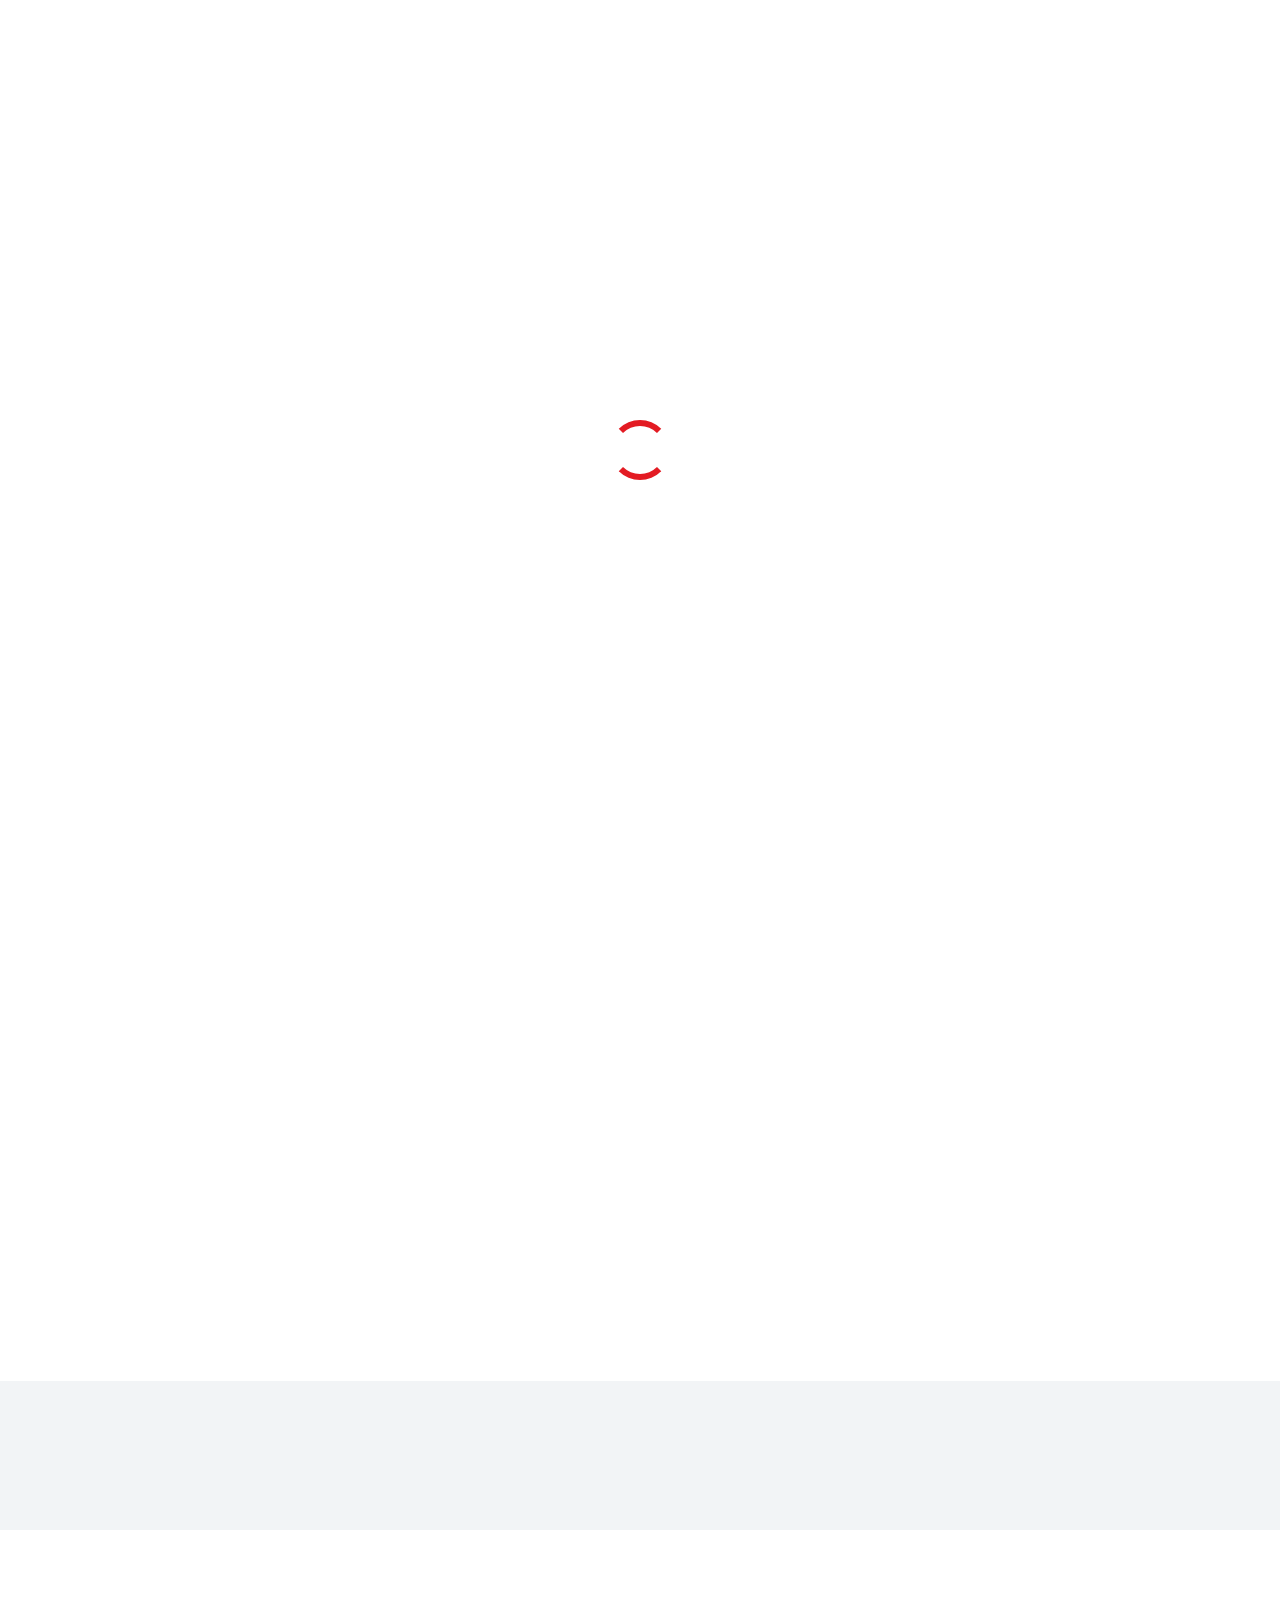
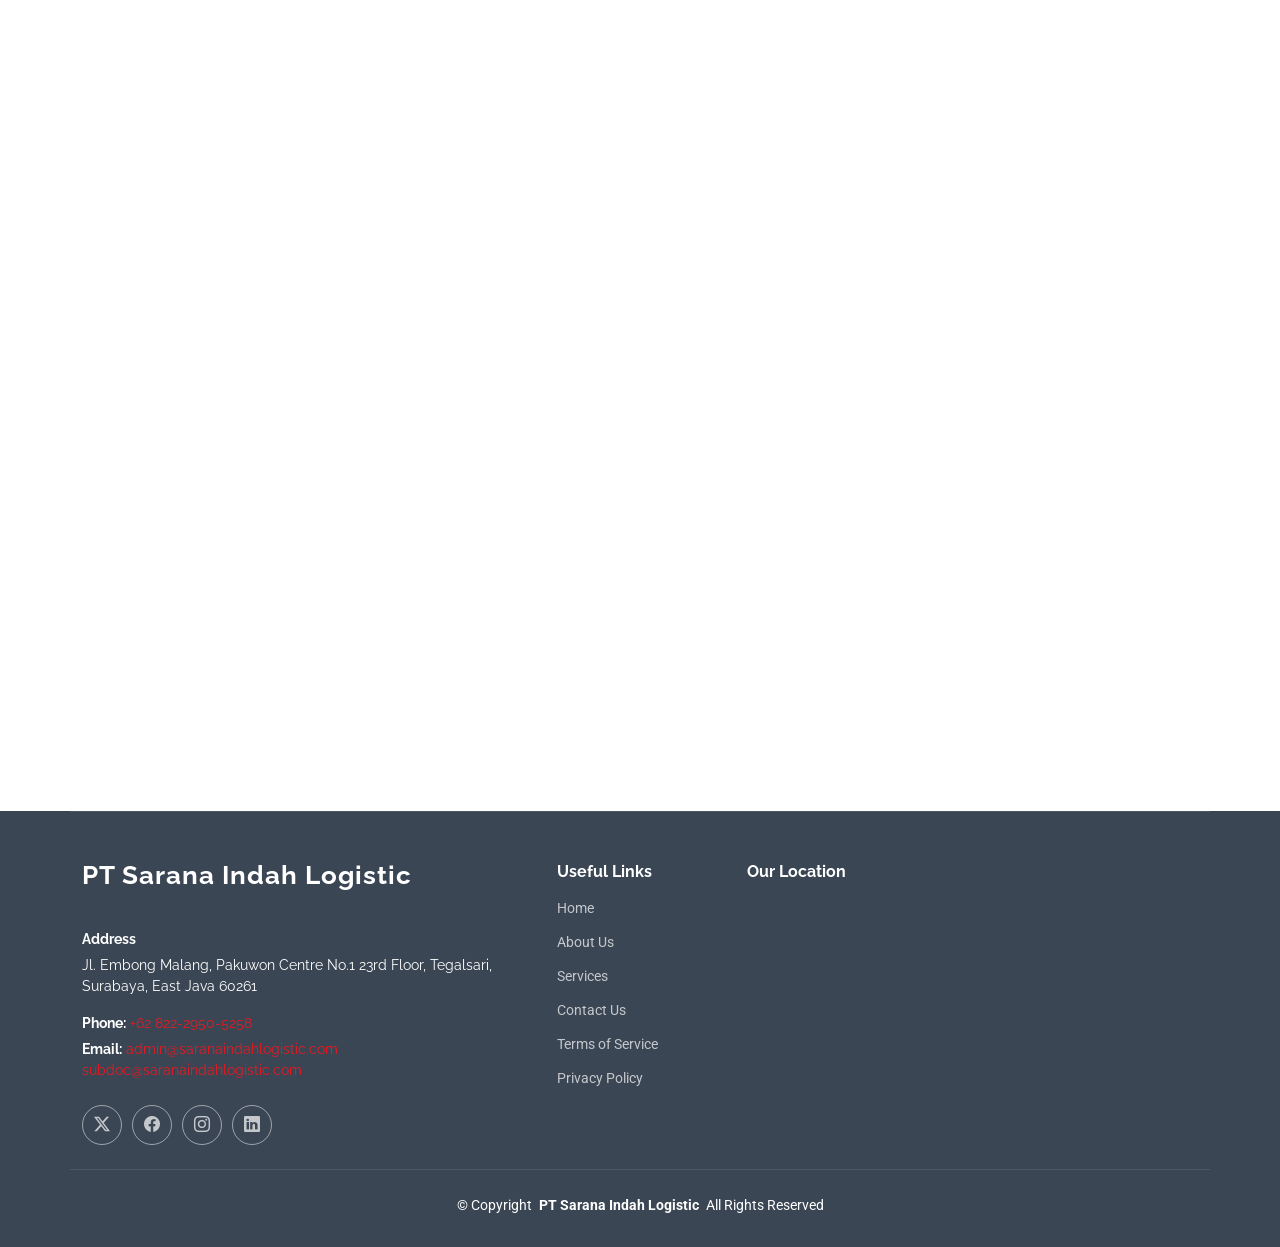
==== index.html @ 83e364e6 "update comodity" ====
<!DOCTYPE html>
<html lang="en">

<head>
  <meta charset="utf-8">
  <meta content="width=device-width, initial-scale=1.0" name="viewport">
  <title>Freight Forwarding Surabaya | Sarana Indah Logistic (SiLog)</title>
  <meta name="description" content="PT Sarana Indah Logistic offers freight forwarding and export import services in Surabaya: sea freight, air freight, trucking, and customs clearance.">
  <link rel="canonical" href="https://saranaindahlogistic.com/">
  <meta name="robots" content="index, follow">

  <!-- Open Graph -->
  <meta property="og:type" content="website">
  <meta property="og:site_name" content="PT Sarana Indah Logistic">
  <meta property="og:locale" content="en_ID">
  <meta property="og:title" content="Freight Forwarding &amp; Export Import Surabaya | Sarana Indah Logistic">
  <meta property="og:description" content="Freight forwarding and export import services in Surabaya: sea freight, air freight, trucking, and customs clearance.">
  <meta property="og:url" content="https://saranaindahlogistic.com/">
  <meta property="og:image" content="https://saranaindahlogistic.com/assets/img/hero-carousel/hero-carousel-1.webp">
  <meta name="twitter:card" content="summary_large_image">
  <meta name="twitter:title" content="Freight Forwarding Surabaya | Sarana Indah Logistic (SiLog)">
  <meta name="twitter:description" content="Freight forwarding and export import services in Surabaya: sea freight, air freight, trucking, and customs clearance.">

  <!-- Structured data -->
  <script type="application/ld+json">
  {
    "@context": "https://schema.org",
    "@graph": [
      {
        "@type": "LocalBusiness",
        "@id": "https://saranaindahlogistic.com/#organization",
        "name": "PT Sarana Indah Logistic",
        "alternateName": "SiLog",
        "url": "https://saranaindahlogistic.com/",
        "logo": "https://saranaindahlogistic.com/assets/img/logo.png",
        "image": "https://saranaindahlogistic.com/assets/img/hero-carousel/hero-carousel-1.webp",
        "description": "Freight forwarding and export import services in Surabaya: sea freight, air freight, trucking, and customs clearance.",
        "telephone": "+6282229505258",
        "email": "admin@saranaindahlogistic.com",
        "address": {
          "@type": "PostalAddress",
          "streetAddress": "Pakuwon Centre No.1, 23rd Floor, Jl. Embong Malang",
          "addressLocality": "Surabaya",
          "addressRegion": "East Java",
          "postalCode": "60261",
          "addressCountry": "ID"
        },
        "areaServed": ["Surabaya", "East Java", "Indonesia"]
      },
      {
        "@type": "WebSite",
        "@id": "https://saranaindahlogistic.com/#website",
        "url": "https://saranaindahlogistic.com/",
        "name": "PT Sarana Indah Logistic",
        "alternateName": ["SiLog", "Sarana Indah Logistic"],
        "inLanguage": "en",
        "publisher": { "@id": "https://saranaindahlogistic.com/#organization" }
      }
    ]
  }
  </script>

  <!-- Favicons -->
  <link href="assets/img/logo.png" rel="icon" type="image/png">
  <link href="assets/img/logo.png" rel="apple-touch-icon">

  <!-- Fonts -->
  <link href="https://fonts.googleapis.com" rel="preconnect">
  <link href="https://fonts.gstatic.com" rel="preconnect" crossorigin>
  <link href="https://fonts.googleapis.com/css2?family=Roboto:ital,wght@0,100;0,300;0,400;0,500;0,700;0,900;1,100;1,300;1,400;1,500;1,700;1,900&family=Poppins:ital,wght@0,100;0,200;0,300;0,400;0,500;0,600;0,700;0,800;0,900;1,100;1,200;1,300;1,400;1,500;1,600;1,700;1,800;1,900&family=Raleway:ital,wght@0,100;0,200;0,300;0,400;0,500;0,600;0,700;0,800;0,900;1,100;1,200;1,300;1,400;1,500;1,600;1,700;1,800;1,900&display=swap" rel="stylesheet">

  <!-- Vendor CSS Files -->
  <link href="assets/vendor/bootstrap/css/bootstrap.min.css" rel="stylesheet">
  <link href="assets/vendor/bootstrap-icons/bootstrap-icons.css" rel="stylesheet">
  <link href="assets/vendor/aos/aos.css" rel="stylesheet">
  <link href="assets/vendor/glightbox/css/glightbox.min.css" rel="stylesheet">
  <link href="assets/vendor/swiper/swiper-bundle.min.css" rel="stylesheet">

  <!-- Main CSS File -->
  <link href="assets/css/main.css" rel="stylesheet">
  <style id="silog-brand">
    /* Header brand lockup: SILOG + section-title style tagline */
    .header .logo .brand-lockup { display: flex; flex-direction: column; justify-content: center; line-height: 1; }
    .header .logo .brand-name {
      font-family: var(--heading-font); font-size: 30px; font-weight: 800; letter-spacing: .5px;
      color: var(--heading-color); text-transform: uppercase; line-height: 1;
    }
    .header .logo .brand-full {
      display: flex; align-items: center; margin-top: 5px;
      font-family: var(--heading-font); font-size: 10.5px; font-weight: 500; letter-spacing: 1.6px;
      text-transform: uppercase; color: #6b7280; white-space: nowrap; line-height: 1;
    }
    .header .logo .brand-full::after {
      content: ""; display: inline-block; width: 34px; height: 2px; margin-left: 9px; background: var(--accent-color, #d62828); border-radius: 2px;
    }
    @media (max-width: 575px) {
      .header .logo .brand-name { font-size: 24px; }
      .header .logo .brand-full { font-size: 7.5px; letter-spacing: 1px; margin-top: 4px; }
      .header .logo .brand-full::after { display: none; }
    }
  </style>
  <style id="silog-hero">
    /* Hero: first slide title is the page H1 (same look as the template's hero h2) */
    .hero h1 { margin-bottom: 30px; font-size: 48px; font-weight: 700; animation: fadeInDown 1s both; }
    @media (max-width: 768px) { .hero h1 { font-size: 30px; } }
    @media (min-width: 1024px) { .hero h1 { max-width: 60%; } }
  </style>

  <style id="silog-cargo">
    /* Cargo We Handle: always-visible captions + WhatsApp action (hover-only captions never showed on phones) */
    .portfolio .portfolio-filters { margin-bottom: 26px; }
    .portfolio .portfolio-filters li { border: 1px solid rgba(8, 24, 68, .18); margin: 0 4px 8px; padding: 9px 20px; border-radius: 50px; }
    .portfolio .portfolio-filters li:hover, .portfolio .portfolio-filters li.filter-active { border-color: var(--accent-color); }

    .portfolio .cargo-card { position: relative; border-radius: 14px; overflow: hidden; box-shadow: 0 10px 28px rgba(8, 24, 68, .16); background: #0a1e55; }
    .portfolio .cargo-card > img { width: 100%; aspect-ratio: 4 / 3; object-fit: cover; display: block; transition: transform .7s ease; }
    .portfolio .cargo-card:hover > img { transform: scale(1.07); }

    .portfolio .cargo-card .portfolio-info {
      opacity: 1; position: absolute; left: 0; right: 0; bottom: 0; padding: 70px 18px 16px; z-index: 3;
      background: linear-gradient(180deg, rgba(6, 20, 64, 0) 0%, rgba(6, 20, 64, .86) 52%, rgba(6, 20, 64, .96) 100%);
      transition: padding .35s ease;
    }
    .portfolio .cargo-card:hover .portfolio-info { padding-top: 90px; }
    .portfolio .cargo-card .portfolio-info h4 { color: #fff; padding-right: 0; margin: 0 0 4px; font-size: 19px; }
    .portfolio .cargo-card .portfolio-info p { color: rgba(255, 255, 255, .86); padding-right: 0; margin: 0 0 12px; font-size: 14px; }

    .portfolio .cargo-ask {
      display: inline-flex; align-items: center; gap: 7px; font-size: 13px; font-weight: 600;
      color: #fff; background: #d62828; padding: 7px 15px; border-radius: 50px; transition: .25s;
    }
    .portfolio .cargo-ask:hover { background: #fff; color: #d62828; }
  </style>

</head>

<body class="index-page">

  <header id="header" class="header d-flex align-items-center sticky-top">
    <div class="container-fluid container-xl position-relative d-flex align-items-center">

      <a href="index.html" class="logo d-flex align-items-center me-auto">
        <img src="assets/img/logo.png" alt="PT Sarana Indah Logistic (SiLog) logo">
        <span class="brand-lockup">
          <span class="brand-name">SiLog</span>
          <span class="brand-full">Sarana Indah Logistic</span>
        </span>
      </a>

      <nav id="navmenu" class="navmenu">
        <ul>
          <li><a href="#hero" class="active">Home</a></li>
          <li><a href="about.html">About</a></li>
          <li class="dropdown">
          <a href="#services">
            <span>Services</span>
            <i class="bi bi-chevron-down toggle-dropdown"></i>
          </a>
          <ul>
            <li><a href="services.html#sea-freight">Sea Freight</a></li>
            <li><a href="services.html#air-freight">Air Freight</a></li>
            <li><a href="services.html#customs-clearance">Customs Clearance</a></li>
            <li><a href="services.html#trucking">Trucking</a></li>
            <li><a href="services.html#cargo-handling">Cargo Handling</a></li>
            <li><a href="services.html#freight-forwarding">Freight Forwarding</a></li>
          </ul>
          </li>
          <li><a href="contact.html">Contact</a></li>
        </ul>
        <i class="mobile-nav-toggle d-xl-none bi bi-list"></i>
      </nav>

      <a class="btn-getstarted btn-whatsapp" href="https://wa.me/6282229505258" target="_blank" rel="noopener">
        <i class="bi bi-whatsapp"></i> Contact Us
      </a>

    </div>
  </header>

  <main class="main">

    <!-- Hero Section -->
    <section id="hero" class="hero section dark-background">

      <div id="hero-carousel" class="carousel slide carousel-fade" data-bs-ride="carousel" data-bs-interval="5000">

        <div class="carousel-item active">
          <img src="assets/img/hero-carousel/hero-carousel-1.webp" alt="Cargo containers handled by PT Sarana Indah Logistic in Surabaya" fetchpriority="high">
          <div class="carousel-container">
            <h1>Freight Forwarding &amp; Export Import Surabaya</h1>
            <p>PT Sarana Indah Logistic provides reliable and efficient logistic solutions to support the movement of goods and the growth of your business.</p>
              <a class="btn-get-started btn-whatsapp" href="https://wa.me/6282229505258" target="_blank" rel="noopener">
                <i class="bi bi-whatsapp"></i> Contact Us
              </a>
          </div>
        </div><!-- End Carousel Item -->

        <div class="carousel-item">
          <img src="assets/img/hero-carousel/hero-carousel-2.webp" alt="Integrated logistics and freight forwarding operations" loading="lazy">
          <div class="carousel-container">
            <h2>Integrated Logistic Solutions</h2>
            <p>From transportation to delivery, we provide practical logistic solutions designed to ensure your goods move safely, efficiently, and on time.</p>
              <a class="btn-get-started btn-whatsapp" href="https://wa.me/6282229505258" target="_blank" rel="noopener">
                <i class="bi bi-whatsapp"></i> Contact Us
              </a>
          </div>
        </div><!-- End Carousel Item -->

        <div class="carousel-item">
          <img src="assets/img/hero-carousel/hero-carousel-3.webp" alt="Reliable logistics partner for export and import cargo" loading="lazy">
          <div class="carousel-container">
            <h2>Your Trusted Logistics Partner</h2>
            <p>We are committed to delivering dependable service, responsive support, and efficient logistics solutions tailored to our customers' needs.</p>
              <a class="btn-get-started btn-whatsapp" href="https://wa.me/6282229505258" target="_blank" rel="noopener">
                <i class="bi bi-whatsapp"></i> Contact Us
              </a>
          </div>
        </div><!-- End Carousel Item -->

        <a class="carousel-control-prev" href="#hero-carousel" role="button" data-bs-slide="prev">
          <span class="carousel-control-prev-icon bi bi-chevron-left" aria-hidden="true"></span>
        </a>

        <a class="carousel-control-next" href="#hero-carousel" role="button" data-bs-slide="next">
          <span class="carousel-control-next-icon bi bi-chevron-right" aria-hidden="true"></span>
        </a>

        <ol class="carousel-indicators"></ol>

      </div>

    </section><!-- /Hero Section -->

    <!-- About Section -->
    <section id="about" class="about section">

      <!-- Section Title -->
      <div class="container section-title" data-aos="fade-up">
        <h2>About PT Sarana Indah Logistic</h2>
        <p>Freight Forwarding Company in Surabaya<br></p>
      </div><!-- End Section Title -->

      <div class="container">

        <div class="row gy-4">

          <div class="col-lg-6 content" data-aos="fade-up" data-aos-delay="100">
            <p>
              PT Sarana Indah Logistic is a freight forwarding and logistics company based in Surabaya, East Java. We help businesses move their goods through export and import shipments, domestic cargo, and supporting logistics services.
            </p>
            <ul>
              <li><i class="bi bi-check2-circle"></i> <span>Sea freight and air freight for domestic and international shipments.</span></li>
              <li><i class="bi bi-check2-circle"></i> <span>Trucking and cargo handling between ports, warehouses, and destinations.</span></li>
              <li><i class="bi bi-check2-circle"></i> <span>Customs clearance support for smooth and compliant cargo processing.</span></li>
            </ul>
          </div>

          <div class="col-lg-6" data-aos="fade-up" data-aos-delay="200">
            <p>Operating from Surabaya, one of Indonesia's main trade gateways, we coordinate shippers, carriers, ports, and destinations so your cargo arrives safely and on schedule. Contact us for freight forwarding and export import services tailored to your cargo.</p>
            <a href="about.html" class="read-more"><span>Read More</span><i class="bi bi-arrow-right"></i></a>
          </div>

        </div>

      </div>

    </section><!-- /About Section -->

    <!-- Clients Section -->
    <section id="clients" class="clients section light-background">

        <!-- Section Title -->
      <div class="container section-title" data-aos="fade-up">
        <h2>Liners We Work With</h2>
      </div><!-- End Section Title -->


      <div class="container" data-aos="fade-up">
      
        <div class="swiper init-swiper clients-swiper">
          <script type="application/json" class="swiper-config">
            {
              "loop": true,
              "loopAdditionalSlides": 6,
              "speed": 1000,
              "autoplay": {
                "delay": 1000,
                "disableOnInteraction": false
              },
              "slidesPerView": 2,
              "spaceBetween": 30,
              "breakpoints": {
                "320": { "slidesPerView": 2, "spaceBetween": 20 },
                "480": { "slidesPerView": 3, "spaceBetween": 20 },
                "992": { "slidesPerView": 4, "spaceBetween": 40 }
              }
            }
          </script>
          <div class="swiper-wrapper align-items-center">
          
            <div class="swiper-slide client-logo">
              <img src="assets/img/clients/evergreen.webp" class="img-fluid" alt="Evergreen logo" loading="lazy">
            </div>
          
            <div class="swiper-slide client-logo">
              <img src="assets/img/clients/oocl.webp" class="img-fluid" alt="OOCL logo" loading="lazy">
            </div>
          
            <div class="swiper-slide client-logo">
              <img src="assets/img/clients/cosco.webp" class="img-fluid" alt="COSCO logo" loading="lazy">
            </div>
          
            <div class="swiper-slide client-logo">
              <img src="assets/img/clients/one.png" class="img-fluid" alt="ONE logo" loading="lazy">
            </div>
          
            <div class="swiper-slide client-logo">
              <img src="assets/img/clients/goldstart.webp" class="img-fluid" alt="Gold Star Line logo" loading="lazy">
            </div>
          
            <div class="swiper-slide client-logo">
              <img src="assets/img/clients/kmtc.webp" class="img-fluid" alt="KMTC logo" loading="lazy">
            </div>

            <div class="swiper-slide client-logo">
              <img src="assets/img/clients/cma.webp" class="img-fluid" alt="CMA CGM logo" loading="lazy">
            </div>

            <div class="swiper-slide client-logo">
              <img src="assets/img/clients/evergreen.webp" class="img-fluid" alt="Evergreen logo" loading="lazy">
            </div>
          
            <div class="swiper-slide client-logo">
              <img src="assets/img/clients/oocl.webp" class="img-fluid" alt="OOCL logo" loading="lazy">
            </div>
          
            <div class="swiper-slide client-logo">
              <img src="assets/img/clients/cosco.webp" class="img-fluid" alt="COSCO logo" loading="lazy">
            </div>
          
            <div class="swiper-slide client-logo">
              <img src="assets/img/clients/one.png" class="img-fluid" alt="ONE logo" loading="lazy">
            </div>
          
            <div class="swiper-slide client-logo">
              <img src="assets/img/clients/goldstart.webp" class="img-fluid" alt="Gold Star Line logo" loading="lazy">
            </div>
          
            <div class="swiper-slide client-logo">
              <img src="assets/img/clients/kmtc.webp" class="img-fluid" alt="KMTC logo" loading="lazy">
            </div>

            <div class="swiper-slide client-logo">
              <img src="assets/img/clients/cma.webp" class="img-fluid" alt="CMA CGM logo" loading="lazy">
            </div>

          </div>
        </div> 
          
      </div>
        
    </section><!-- /Clients Section -->
      
    <!-- Services Section -->
    <section id="services" class="services section">
    
      <div class="container section-title" data-aos="fade-up">
        <h2>Our Logistics Services</h2>
        <p>Services</p>
      </div>
      <!-- End Section Title -->
    
      <div class="container">
      
        <div class="row gy-4">
        
          <!-- Sea Freight -->
          <div class="col-md-6" data-aos="fade-up" data-aos-delay="100">
            <div class="service-item d-flex position-relative h-100">
            
              <i class="bi bi-water icon flex-shrink-0"></i>
            
              <div>
                <h4 class="title">
                  <a href="services.html#sea-freight" class="stretched-link">
                    Sea Freight
                  </a>
                </h4>
              
                <p class="description">
                  Reliable sea freight solutions for the efficient
                  transportation of cargo to domestic and international
                  destinations.
                </p>
              </div>
            
            </div>
          </div>
          <!-- End Service Item -->
        
        
          <!-- Air Freight -->
          <div class="col-md-6" data-aos="fade-up" data-aos-delay="200">
            <div class="service-item d-flex position-relative h-100">
            
              <i class="bi bi-airplane icon flex-shrink-0"></i>
            
              <div>
                <h4 class="title">
                  <a href="services.html#air-freight" class="stretched-link">
                    Air Freight
                  </a>
                </h4>
              
                <p class="description">
                  Efficient air freight services for time-sensitive
                  shipments requiring speed, reliability, and careful
                  handling.
                </p>
              </div>
            
            </div>
          </div>
          <!-- End Service Item -->
        
        
          <!-- Land Transportation -->
          <div class="col-md-6" data-aos="fade-up" data-aos-delay="300">
            <div class="service-item d-flex position-relative h-100">
            
              <i class="bi bi-truck icon flex-shrink-0"></i>
            
              <div>
                <h4 class="title">
                  <a href="services.html#trucking" class="stretched-link">
                    Trucking
                  </a>
                </h4>
              
                <p class="description">
                  Flexible land transportation solutions for the safe and
                  efficient movement of cargo between ports, warehouses,
                  and destinations.
                </p>
              </div>
            
            </div>
          </div>
          <!-- End Service Item -->
        
        
          <!-- Customs Clearance -->
          <div class="col-md-6" data-aos="fade-up" data-aos-delay="400">
            <div class="service-item d-flex position-relative h-100">
            
              <i class="bi bi-file-earmark-check icon flex-shrink-0"></i>
            
              <div>
                <h4 class="title">
                  <a href="services.html#customs-clearance" class="stretched-link">
                    Customs Clearance
                  </a>
                </h4>
              
                <p class="description">
                  Professional customs clearance support to help ensure
                  smooth and compliant cargo processing.
                </p>
              </div>
            
            </div>
          </div>
          <!-- End Service Item -->
        
        
          <!-- Cargo Handling -->
          <div class="col-md-6" data-aos="fade-up" data-aos-delay="500">
            <div class="service-item d-flex position-relative h-100">
            
              <i class="bi bi-box-seam icon flex-shrink-0"></i>
            
              <div>
                <h4 class="title">
                  <a href="services.html#cargo-handling" class="stretched-link">
                    Cargo Handling
                  </a>
                </h4>
              
                <p class="description">
                  Careful loading, unloading, and cargo handling services to support
                  safe and efficient shipment operations.
                </p>
              </div>
            
            </div>
          </div>
          <!-- End Service Item -->
        
        
          <!-- Freight Forwarding -->
          <div class="col-md-6" data-aos="fade-up" data-aos-delay="600">
            <div class="service-item d-flex position-relative h-100">
            
              <i class="bi bi-globe2 icon flex-shrink-0"></i>
            
              <div>
                <h4 class="title">
                  <a href="services.html#freight-forwarding" class="stretched-link">
                    Freight Forwarding
                  </a>
                </h4>
              
                <p class="description">
                  End-to-end freight forwarding coordination connecting
                  shippers, carriers, ports, and destinations through
                  efficient logistics solutions.
                </p>
              </div>
            
            </div>
          </div>
          <!-- End Service Item -->
        
        </div>
      
      </div>
    
    </section>
<!-- /Services Section -->


    <!-- /Services Section -->

    <!-- Portfolio Section -->
    <section id="portfolio" class="portfolio section">

      <!-- Section Title -->
      <div class="container section-title" data-aos="fade-up">
        <h2>Reliable solutions for various cargo in Surabaya and beyond</h2>
        <p>Cargo We Handle</p>
      </div><!-- End Section Title -->

      <div class="container">

        <div class="isotope-layout" data-default-filter="*" data-layout="masonry" data-sort="original-order">

          <ul class="portfolio-filters isotope-filters" data-aos="fade-up" data-aos-delay="100">
            <li data-filter="*" class="filter-active">All Cargo</li>
            <li data-filter=".filter-frozen">Frozen Seafood</li>
            <li data-filter=".filter-natural">Agro &amp; Natural Products</li>
            <li data-filter=".filter-industrial">Industrial &amp; General Cargo</li>
          </ul>

          <div class="row gy-4 isotope-container" data-aos="fade-up" data-aos-delay="200">

            <div class="col-lg-4 col-md-6 portfolio-item isotope-item filter-natural">
              <div class="cargo-card">
              <img src="assets/img/masonry-portfolio/wood.webp" class="img-fluid" alt="Stacked timber logs ready for shipment from Surabaya" loading="lazy">
              <div class="portfolio-info">
                <h4>Wood</h4>
                <p>Timber, logs, and wood product shipments.</p>
                <a class="cargo-ask" href="https://wa.me/6282229505258?text=Halo%20PT%20Sarana%20Indah%20Logistic%2C%20saya%20ingin%20menanyakan%20pengiriman%20kayu%20%28Wood%29." target="_blank" rel="noopener"><i class="bi bi-whatsapp"></i> Ask about Wood</a>
              </div>
              </div>
            </div><!-- End Portfolio Item -->

            <div class="col-lg-4 col-md-6 portfolio-item isotope-item filter-industrial">
              <div class="cargo-card">
              <img src="assets/img/masonry-portfolio/general.webp" class="img-fluid" alt="Palletized general cargo inside a warehouse beside loaded trucks" loading="lazy">
              <div class="portfolio-info">
                <h4>General Cargo</h4>
                <p>General cargo and palletized goods.</p>
                <a class="cargo-ask" href="https://wa.me/6282229505258?text=Halo%20PT%20Sarana%20Indah%20Logistic%2C%20saya%20ingin%20menanyakan%20pengiriman%20kargo%20umum%20%28General%20Cargo%29." target="_blank" rel="noopener"><i class="bi bi-whatsapp"></i> Ask about General Cargo</a>
              </div>
              </div>
            </div><!-- End Portfolio Item -->

            <div class="col-lg-4 col-md-6 portfolio-item isotope-item filter-industrial">
              <div class="cargo-card">
              <img src="assets/img/masonry-portfolio/oversize.webp" class="img-fluid" alt="Oversize heavy cargo being lifted onto a trailer by a handling crew" loading="lazy">
              <div class="portfolio-info">
                <h4>Oversize Cargo</h4>
                <p>Oversize and heavy cargo handling.</p>
                <a class="cargo-ask" href="https://wa.me/6282229505258?text=Halo%20PT%20Sarana%20Indah%20Logistic%2C%20saya%20ingin%20menanyakan%20pengiriman%20kargo%20oversize%20%28Oversize%20Cargo%29." target="_blank" rel="noopener"><i class="bi bi-whatsapp"></i> Ask about Oversize Cargo</a>
              </div>
              </div>
            </div><!-- End Portfolio Item -->

            <div class="col-lg-4 col-md-6 portfolio-item isotope-item filter-industrial">
              <div class="cargo-card">
              <img src="assets/img/masonry-portfolio/container.webp" class="img-fluid" alt="Stacked shipping containers used for FCL and LCL shipments" loading="lazy">
              <div class="portfolio-info">
                <h4>Container</h4>
                <p>FCL and LCL container shipments.</p>
                <a class="cargo-ask" href="https://wa.me/6282229505258?text=Halo%20PT%20Sarana%20Indah%20Logistic%2C%20saya%20ingin%20menanyakan%20pengiriman%20pengiriman%20kontainer%20%28FCL/LCL%29." target="_blank" rel="noopener"><i class="bi bi-whatsapp"></i> Ask about Containers</a>
              </div>
              </div>
            </div><!-- End Portfolio Item -->

            <div class="col-lg-4 col-md-6 portfolio-item isotope-item filter-natural">
              <div class="cargo-card">
              <img src="assets/img/masonry-portfolio/charchoal.webp" class="img-fluid" alt="Lump charcoal cargo for shipment" loading="lazy">
              <div class="portfolio-info">
                <h4>Charcoal</h4>
                <p>Natural charcoal shipments for export and domestic delivery.</p>
                <a class="cargo-ask" href="https://wa.me/6282229505258?text=Halo%20PT%20Sarana%20Indah%20Logistic%2C%20saya%20ingin%20menanyakan%20pengiriman%20arang%20%28Charcoal%29." target="_blank" rel="noopener"><i class="bi bi-whatsapp"></i> Ask about Charcoal</a>
              </div>
              </div>
            </div><!-- End Portfolio Item -->

            <div class="col-lg-4 col-md-6 portfolio-item isotope-item filter-industrial">
              <div class="cargo-card">
              <img src="assets/img/masonry-portfolio/paper.webp" class="img-fluid" alt="Stacks of paper prepared for shipment from Surabaya" loading="lazy">
              <div class="portfolio-info">
                <h4>Paper</h4>
                <p>Paper and paper product shipments.</p>
                <a class="cargo-ask" href="https://wa.me/6282229505258?text=Halo%20PT%20Sarana%20Indah%20Logistic%2C%20saya%20ingin%20menanyakan%20pengiriman%20kertas%20%28Paper%29." target="_blank" rel="noopener"><i class="bi bi-whatsapp"></i> Ask about Paper</a>
              </div>
              </div>
            </div><!-- End Portfolio Item -->

            <div class="col-lg-4 col-md-6 portfolio-item isotope-item filter-frozen">
              <div class="cargo-card">
              <img src="assets/img/masonry-portfolio/fish.webp" class="img-fluid" alt="Frozen fish prepared for reefer container shipment" loading="lazy">
              <div class="portfolio-info">
                <h4>Frozen Fish</h4>
                <p>Frozen fish shipments in reefer containers, handled with care.</p>
                <a class="cargo-ask" href="https://wa.me/6282229505258?text=Halo%20PT%20Sarana%20Indah%20Logistic%2C%20saya%20ingin%20menanyakan%20pengiriman%20ikan%20beku%20%28Frozen%20Fish%29." target="_blank" rel="noopener"><i class="bi bi-whatsapp"></i> Ask about Frozen Fish</a>
              </div>
              </div>
            </div><!-- End Portfolio Item -->

            <div class="col-lg-4 col-md-6 portfolio-item isotope-item filter-frozen">
              <div class="cargo-card">
              <img src="assets/img/masonry-portfolio/shrimp.webp" class="img-fluid" alt="Frozen shrimp on ice for seafood shipment" loading="lazy">
              <div class="portfolio-info">
                <h4>Frozen Shrimp</h4>
                <p>Frozen shrimp and seafood shipments in reefer containers.</p>
                <a class="cargo-ask" href="https://wa.me/6282229505258?text=Halo%20PT%20Sarana%20Indah%20Logistic%2C%20saya%20ingin%20menanyakan%20pengiriman%20udang%20beku%20%28Frozen%20Shrimp%29." target="_blank" rel="noopener"><i class="bi bi-whatsapp"></i> Ask about Frozen Shrimp</a>
              </div>
              </div>
            </div><!-- End Portfolio Item -->

            <div class="col-lg-4 col-md-6 portfolio-item isotope-item filter-natural">
              <div class="cargo-card">
              <img src="assets/img/masonry-portfolio/bricket.webp" class="img-fluid" alt="Charcoal briquettes for shipment" loading="lazy">
              <div class="portfolio-info">
                <h4>Briquette</h4>
                <p>Charcoal briquette shipments, loaded and secured with care.</p>
                <a class="cargo-ask" href="https://wa.me/6282229505258?text=Halo%20PT%20Sarana%20Indah%20Logistic%2C%20saya%20ingin%20menanyakan%20pengiriman%20briket%20%28Briquette%29." target="_blank" rel="noopener"><i class="bi bi-whatsapp"></i> Ask about Briquette</a>
              </div>
              </div>
            </div><!-- End Portfolio Item -->

            <div class="col-lg-4 col-md-6 portfolio-item isotope-item filter-industrial">
              <div class="cargo-card">
              <img src="assets/img/masonry-portfolio/ceramic.webp" class="img-fluid" alt="Ceramic products prepared for shipment" loading="lazy">
              <div class="portfolio-info">
                <h4>Ceramic</h4>
                <p>Ceramic product shipments, handled with care to prevent breakage.</p>
                <a class="cargo-ask" href="https://wa.me/6282229505258?text=Halo%20PT%20Sarana%20Indah%20Logistic%2C%20saya%20ingin%20menanyakan%20pengiriman%20keramik%20%28Ceramic%29." target="_blank" rel="noopener"><i class="bi bi-whatsapp"></i> Ask about Ceramic</a>
              </div>
              </div>
            </div><!-- End Portfolio Item -->

            <div class="col-lg-4 col-md-6 portfolio-item isotope-item filter-natural">
              <div class="cargo-card">
              <img src="assets/img/masonry-portfolio/palm.webp" class="img-fluid" alt="Palm oil cargo prepared for shipment" loading="lazy">
              <div class="portfolio-info">
                <h4>Palm Oil</h4>
                <p>Palm oil shipments arranged and handled with care.</p>
                <a class="cargo-ask" href="https://wa.me/6282229505258?text=Halo%20PT%20Sarana%20Indah%20Logistic%2C%20saya%20ingin%20menanyakan%20pengiriman%20minyak%20kelapa%20sawit%20%28Palm%20Oil%29." target="_blank" rel="noopener"><i class="bi bi-whatsapp"></i> Ask about Palm Oil</a>
              </div>
              </div>
            </div><!-- End Portfolio Item -->

            <div class="col-lg-4 col-md-6 portfolio-item isotope-item filter-natural">
              <div class="cargo-card">
              <img src="assets/img/masonry-portfolio/spices.webp" class="img-fluid" alt="Cloves, nutmeg, and other spices ready for shipment" loading="lazy">
              <div class="portfolio-info">
                <h4>Spices</h4>
                <p>Cloves, mace, nutmeg, and betel nut shipments.</p>
                <a class="cargo-ask" href="https://wa.me/6282229505258?text=Halo%20PT%20Sarana%20Indah%20Logistic%2C%20saya%20ingin%20menanyakan%20pengiriman%20rempah-rempah%20%28cengkih%2C%20fuli%2C%20pala%2C%20pinang%29." target="_blank" rel="noopener"><i class="bi bi-whatsapp"></i> Ask about Spices</a>
              </div>
              </div>
            </div><!-- End Portfolio Item -->

            <div class="col-lg-4 col-md-6 portfolio-item isotope-item filter-industrial">
              <div class="cargo-card">
              <img src="assets/img/masonry-portfolio/medical.webp" class="img-fluid" alt="Medical equipment packed for shipment" loading="lazy">
              <div class="portfolio-info">
                <h4>Medical Equipment</h4>
                <p>Medical equipment shipments, handled carefully and on schedule.</p>
                <a class="cargo-ask" href="https://wa.me/6282229505258?text=Halo%20PT%20Sarana%20Indah%20Logistic%2C%20saya%20ingin%20menanyakan%20pengiriman%20alat%20kesehatan%20%28Medical%20Equipment%29." target="_blank" rel="noopener"><i class="bi bi-whatsapp"></i> Ask about Medical Equipment</a>
              </div>
              </div>
            </div><!-- End Portfolio Item -->

          </div><!-- End Portfolio Container -->

        </div>

      </div>

    </section><!-- /Portfolio Section -->




  </main>

  <footer id="footer" class="footer dark-background">

    <div class="container footer-top">
      <div class="row gy-4">

        <!-- Company Information -->
        <div class="col-lg-5 col-md-6 footer-about">

          <a href="index.html" class="logo d-flex align-items-center">
            <span class="sitename">PT Sarana Indah Logistic</span>
          </a>

          <div class="footer-contact pt-3">
            <p><strong>Address</strong></p>
            <p>Jl. Embong Malang, Pakuwon Centre No.1 23rd Floor, Tegalsari, Surabaya, East Java 60261 </p>

            <p class="mt-3">
              <strong>Phone:</strong>
              <span><a href="https://wa.me/6282229505258" rel="noopener">+62 822-2950-5258</a></span>
            </p>

            <p>
              <strong>Email:</strong>
              <span><a href="mailto:admin@saranaindahlogistic.com">admin@saranaindahlogistic.com</a><br><a href="mailto:subdoc@saranaindahlogistic.com">subdoc@saranaindahlogistic.com</a></span>
            </p>
          </div>

          <!-- Social Media -->
          <div class="social-links d-flex mt-4">
            <a href="#">
              <i class="bi bi-twitter-x"></i>
            </a>

            <a href="#">
              <i class="bi bi-facebook"></i>
            </a>

            <a href="#">
              <i class="bi bi-instagram"></i>
            </a>

            <a href="#">
              <i class="bi bi-linkedin"></i>
            </a>
          </div>

        </div>


        <!-- Useful Links -->
        <div class="col-lg-2 col-md-3 footer-links">

          <h4>Useful Links</h4>

          <ul>
            <li>
              <a href="#hero">Home</a>
            </li>

            <li>
              <a href="about.html">About Us</a>
            </li>

            <li>
              <a href="services.html">Services</a>
            </li>

            <li>
              <a href="contact.html">Contact Us</a>
            </li>

            <li>
              <a href="#">Terms of Service</a>
            </li>

            <li>
              <a href="#">Privacy Policy</a>
            </li>
          </ul>

        </div>


        <!-- Google Maps -->
        <div class="col-lg-5 col-md-12">

          <h4>Our Location</h4>

          <div class="mt-3">
            <iframe
              title="PT Sarana Indah Logistic location map"
              src="https://www.google.com/maps/embed?pb=!1m18!1m12!1m3!1d3014.7477547059398!2d112.73592007357118!3d-7.261010071334773!2m3!1f0!2f0!3f0!3m2!1i1024!2i768!4f13.1!3m3!1m2!1s0x2dd7f95df3ab3def%3A0xd66249eae1f423f3!2sPakuwon%20Center%20Office%20Tower%2C%20Jl.%20Embong%20Malang%20No.1%2C%20RW.5%2C%20Kedungdoro%2C%20Kecamatan%20Kedungsari%2C%20Surabaya%2C%20Jawa%20Timur%2060261!5e1!3m2!1sen!2sid!4v1791448344086!5m2!1sen!2sid"
              width="100%"
              height="220"
              style="border:0; width:100%;"
              allowfullscreen=""
              loading="lazy"
              referrerpolicy="strict-origin-when-cross-origin">
            </iframe>
          </div>

        </div>

      </div>
    </div>


    <!-- Copyright -->
    <div class="container copyright text-center mt-4">

      <p>
        © <span>Copyright</span>
        <strong class="px-1 sitename">PT Sarana Indah Logistic</strong>
        <span>All Rights Reserved</span>
      </p>

      <div class="credits">
      </div>

    </div>

  </footer>



  <!-- Scroll Top -->
  <a href="#" id="scroll-top" class="scroll-top d-flex align-items-center justify-content-center"><i class="bi bi-arrow-up-short"></i></a>

  <!-- Preloader -->
  <div id="preloader"></div>

  <!-- Vendor JS Files -->
  <script src="assets/vendor/bootstrap/js/bootstrap.bundle.min.js"></script>
  <script src="assets/vendor/php-email-form/validate.js"></script>
  <script src="assets/vendor/aos/aos.js"></script>
  <script src="assets/vendor/glightbox/js/glightbox.min.js"></script>
  <script src="assets/vendor/imagesloaded/imagesloaded.pkgd.min.js"></script>
  <script src="assets/vendor/isotope-layout/isotope.pkgd.min.js"></script>
  <script src="assets/vendor/purecounter/purecounter_vanilla.js"></script>
  <script src="assets/vendor/waypoints/noframework.waypoints.js"></script>
  <script src="assets/vendor/swiper/swiper-bundle.min.js"></script>



  <!-- Main JS File -->
  <script src="assets/js/main.js"></script>

</body>

</html>
---- assets/css/main.css ----
/*--------------------------------------------------------------
# Font & Color Variables
--------------------------------------------------------------*/
/* Fonts */
:root {
  --default-font: "Roboto",  system-ui, -apple-system, "Segoe UI", Roboto, "Helvetica Neue", Arial, "Noto Sans", "Liberation Sans", sans-serif, "Apple Color Emoji", "Segoe UI Emoji", "Segoe UI Symbol", "Noto Color Emoji";
  --heading-font: "Raleway",  sans-serif;
  --nav-font: "Poppins",  sans-serif;
}

/* Global Colors - The following color variables are used throughout the website. Updating them here will change the color scheme of the entire website */
:root { 
  --background-color: #ffffff; /* Background color for the entire website, including individual sections */
  --default-color: #444444; /* Default color used for the majority of the text content across the entire website */
  --heading-color: #02047F; /* 556270 Color for headings, subheadings and title throughout the website */
  --accent-color: #E31B23; /* Accent color that represents your brand on the website. It's used for buttons, links, and other elements that need to stand out */
  --surface-color: #ffffff; /* The surface color is used as a background of boxed elements within sections, such as cards, icon boxes, or other elements that require a visual separation from the global background. */
  --contrast-color: #ffffff; /* Contrast color for text, ensuring readability against backgrounds of accent, heading, or default colors. */
}

/* Nav Menu Colors - The following color variables are used specifically for the navigation menu. They are separate from the global colors to allow for more customization options */
:root {
  --nav-color: #171717;  /* The default color of the main navmenu links */
  --nav-hover-color: #02047F; /* Applied to main navmenu links when they are hovered over or active */
  --nav-mobile-background-color: #ffffff; /* Used as the background color for mobile navigation menu */
  --nav-dropdown-background-color: #ffffff; /* Used as the background color for dropdown items that appear when hovering over primary navigation items */
  --nav-dropdown-color: #171717; /* Used for navigation links of the dropdown items in the navigation menu. */
  --nav-dropdown-hover-color: #E31B23; /* Similar to --nav-hover-color, this color is applied to dropdown navigation links when they are hovered over. */
}

/* Color Presets - These classes override global colors when applied to any section or element, providing reuse of the sam color scheme. */

.light-background {
  --background-color: #f2f4f6;
  --surface-color: #ffffff;
}

.dark-background {
  --background-color: #3b4654;
  --default-color: #ffffff;
  --heading-color: #ffffff;
  --surface-color: #444e5b;
  --contrast-color: #ffffff;
}

/* Smooth scroll */
:root {
  scroll-behavior: smooth;
}

/*--------------------------------------------------------------
# General Styling & Shared Classes
--------------------------------------------------------------*/
body {
  color: var(--default-color);
  background-color: var(--background-color);
  font-family: var(--default-font);
}

a {
  color: var(--accent-color);
  text-decoration: none;
  transition: 0.3s;
}

a:hover {
  color: color-mix(in srgb, var(--accent-color), transparent 25%);
  text-decoration: none;
}

h1,
h2,
h3,
h4,
h5,
h6 {
  color: var(--heading-color);
  font-family: var(--heading-font);
}

/* PHP Email Form Messages
------------------------------*/
.php-email-form .error-message {
  display: none;
  background: #df1529;
  color: #ffffff;
  text-align: left;
  padding: 15px;
  margin-bottom: 24px;
  font-weight: 600;
}

.php-email-form .sent-message {
  display: none;
  color: #ffffff;
  background: #059652;
  text-align: center;
  padding: 15px;
  margin-bottom: 24px;
  font-weight: 600;
}

.php-email-form .loading {
  display: none;
  background: var(--surface-color);
  text-align: center;
  padding: 15px;
  margin-bottom: 24px;
}

.php-email-form .loading:before {
  content: "";
  display: inline-block;
  border-radius: 50%;
  width: 24px;
  height: 24px;
  margin: 0 10px -6px 0;
  border: 3px solid var(--accent-color);
  border-top-color: var(--surface-color);
  animation: php-email-form-loading 1s linear infinite;
}

@keyframes php-email-form-loading {
  0% {
    transform: rotate(0deg);
  }

  100% {
    transform: rotate(360deg);
  }
}

/*--------------------------------------------------------------
# Global Header
--------------------------------------------------------------*/
.header {
  color: var(--default-color);
  background-color: var(--background-color);
  padding: 15px 0;
  transition: all 0.5s;
  z-index: 997;
}

.header .logo {
  line-height: 1;
}

.header .logo img {
  max-height: 36px;
  margin-right: 8px;
}

.header .logo h1 {
  font-size: 28px;
  margin: 0;
  font-weight: 700;
  color: var(--heading-color);
  text-transform: uppercase;
}

.header .btn-getstarted,
.header .btn-getstarted:focus {
  color: var(--contrast-color);
  background: var(--accent-color);
  font-size: 14px;
  padding: 8px 25px;
  margin: 0 0 0 30px;
  border-radius: 4px;
  transition: 0.3s;
}

.header .btn-getstarted:hover,
.header .btn-getstarted:focus:hover {
  color: var(--contrast-color);
  background: color-mix(in srgb, var(--accent-color), transparent 15%);
}

@media (max-width: 1200px) {
  .header .logo {
    order: 1;
  }

  .header .btn-getstarted {
    order: 2;
    margin: 0 15px 0 0;
    padding: 6px 15px;
  }

  .header .navmenu {
    order: 3;
  }
}

.scrolled .header {
  box-shadow: 0px 0 18px rgba(0, 0, 0, 0.1);
}

/*--------------------------------------------------------------
# Navigation Menu
--------------------------------------------------------------*/
/* Navmenu - Desktop */
@media (min-width: 1200px) {
  .navmenu {
    padding: 0;
  }

  .navmenu ul {
    margin: 0;
    padding: 0;
    display: flex;
    list-style: none;
    align-items: center;
  }

  .navmenu li {
    position: relative;
  }

  .navmenu a,
  .navmenu a:focus {
    color: var(--nav-color);
    padding: 18px 15px;
    font-size: 15px;
    font-family: var(--nav-font);
    font-weight: 400;
    display: flex;
    align-items: center;
    justify-content: space-between;
    white-space: nowrap;
    transition: 0.3s;
  }

  .navmenu a i,
  .navmenu a:focus i {
    font-size: 12px;
    line-height: 0;
    margin-left: 5px;
    transition: 0.3s;
  }

  .navmenu li:last-child a {
    padding-right: 0;
  }

  .navmenu li:hover>a,
  .navmenu .active,
  .navmenu .active:focus {
    color: var(--nav-hover-color);
  }

  .navmenu .dropdown ul {
    margin: 0;
    padding: 10px 0;
    background: var(--nav-dropdown-background-color);
    display: block;
    position: absolute;
    visibility: hidden;
    left: 14px;
    top: 130%;
    opacity: 0;
    transition: 0.3s;
    border-radius: 4px;
    z-index: 99;
    box-shadow: 0px 0px 30px rgba(0, 0, 0, 0.1);
  }

  .navmenu .dropdown ul li {
    min-width: 200px;
  }

  .navmenu .dropdown ul a {
    padding: 10px 20px;
    font-size: 15px;
    text-transform: none;
    color: var(--nav-dropdown-color);
  }

  .navmenu .dropdown ul a i {
    font-size: 12px;
  }

  .navmenu .dropdown ul a:hover,
  .navmenu .dropdown ul .active:hover,
  .navmenu .dropdown ul li:hover>a {
    color: var(--nav-dropdown-hover-color);
  }

  .navmenu .dropdown:hover>ul {
    opacity: 1;
    top: 100%;
    visibility: visible;
  }

  .navmenu .dropdown .dropdown ul {
    top: 0;
    left: -90%;
    visibility: hidden;
  }

  .navmenu .dropdown .dropdown:hover>ul {
    opacity: 1;
    top: 0;
    left: -100%;
    visibility: visible;
  }
}

/* Navmenu - Mobile */
@media (max-width: 1199px) {
  .mobile-nav-toggle {
    color: var(--nav-color);
    font-size: 28px;
    line-height: 0;
    margin-right: 10px;
    cursor: pointer;
    transition: color 0.3s;
  }

  .navmenu {
    padding: 0;
    z-index: 9997;
  }

  .navmenu ul {
    display: none;
    list-style: none;
    position: absolute;
    inset: 60px 20px 20px 20px;
    padding: 10px 0;
    margin: 0;
    border-radius: 6px;
    background-color: var(--nav-mobile-background-color);
    overflow-y: auto;
    transition: 0.3s;
    z-index: 9998;
    box-shadow: 0px 0px 30px rgba(0, 0, 0, 0.1);
  }

  .navmenu a,
  .navmenu a:focus {
    color: var(--nav-dropdown-color);
    padding: 10px 20px;
    font-family: var(--nav-font);
    font-size: 17px;
    font-weight: 500;
    display: flex;
    align-items: center;
    justify-content: space-between;
    white-space: nowrap;
    transition: 0.3s;
  }

  .navmenu a i,
  .navmenu a:focus i {
    font-size: 12px;
    line-height: 0;
    margin-left: 5px;
    width: 30px;
    height: 30px;
    display: flex;
    align-items: center;
    justify-content: center;
    border-radius: 50%;
    transition: 0.3s;
    background-color: color-mix(in srgb, var(--accent-color), transparent 90%);
  }

  .navmenu a i:hover,
  .navmenu a:focus i:hover {
    background-color: var(--accent-color);
    color: var(--contrast-color);
  }

  .navmenu a:hover,
  .navmenu .active,
  .navmenu .active:focus {
    color: var(--nav-dropdown-hover-color);
  }

  .navmenu .active i,
  .navmenu .active:focus i {
    background-color: var(--accent-color);
    color: var(--contrast-color);
    transform: rotate(180deg);
  }

  .navmenu .dropdown ul {
    position: static;
    display: none;
    z-index: 99;
    padding: 10px 0;
    margin: 10px 20px;
    background-color: var(--nav-dropdown-background-color);
    border: 1px solid color-mix(in srgb, var(--default-color), transparent 90%);
    box-shadow: none;
    transition: all 0.5s ease-in-out;
  }

  .navmenu .dropdown ul ul {
    background-color: rgba(33, 37, 41, 0.1);
  }

  .navmenu .dropdown>.dropdown-active {
    display: block;
    background-color: rgba(33, 37, 41, 0.03);
  }

  .mobile-nav-active {
    overflow: hidden;
  }

  .mobile-nav-active .mobile-nav-toggle {
    color: #fff;
    position: absolute;
    font-size: 32px;
    top: 15px;
    right: 15px;
    margin-right: 0;
    z-index: 9999;
  }

  .mobile-nav-active .navmenu {
    position: fixed;
    overflow: hidden;
    inset: 0;
    background: rgba(33, 37, 41, 0.8);
    transition: 0.3s;
  }

  .mobile-nav-active .navmenu>ul {
    display: block;
  }
}

/*--------------------------------------------------------------
# Global Footer
--------------------------------------------------------------*/
.footer {
  color: var(--default-color);
  background-color: var(--background-color);
  font-size: 14px;
  position: relative;
}

.footer .footer-top {
  padding-top: 50px;
  border-top: 1px solid color-mix(in srgb, var(--default-color), transparent 90%);
}

.footer .footer-about .logo {
  line-height: 1;
  margin-bottom: 25px;
}

.footer .footer-about .logo img {
  max-height: 40px;
  margin-right: 6px;
}

.footer .footer-about .logo span {
  font-size: 26px;
  font-weight: 700;
  letter-spacing: 1px;
  font-family: var(--heading-font);
  color: var(--heading-color);
}

.footer .footer-about p {
  font-size: 14px;
  font-family: var(--heading-font);
}

.footer .social-links a {
  display: flex;
  align-items: center;
  justify-content: center;
  width: 40px;
  height: 40px;
  border-radius: 50%;
  border: 1px solid color-mix(in srgb, var(--default-color), transparent 50%);
  font-size: 16px;
  color: color-mix(in srgb, var(--default-color), transparent 30%);
  margin-right: 10px;
  transition: 0.3s;
}

.footer .social-links a:hover {
  color: var(--accent-color);
  border-color: var(--accent-color);
}

.footer h4 {
  font-size: 16px;
  font-weight: bold;
  position: relative;
  padding-bottom: 12px;
}

.footer .footer-links {
  margin-bottom: 30px;
}

.footer .footer-links ul {
  list-style: none;
  padding: 0;
  margin: 0;
}

.footer .footer-links ul i {
  padding-right: 2px;
  font-size: 12px;
  line-height: 0;
}

.footer .footer-links ul li {
  padding: 10px 0;
  display: flex;
  align-items: center;
}

.footer .footer-links ul li:first-child {
  padding-top: 0;
}

.footer .footer-links ul a {
  color: color-mix(in srgb, var(--default-color), transparent 30%);
  display: inline-block;
  line-height: 1;
}

.footer .footer-links ul a:hover {
  color: var(--accent-color);
}

.footer .footer-contact p {
  margin-bottom: 5px;
}

.footer .footer-newsletter .newsletter-form {
  margin-top: 30px;
  margin-bottom: 15px;
  padding: 6px 8px;
  position: relative;
  border-radius: 4px;
  border: 1px solid color-mix(in srgb, var(--default-color), transparent 80%);
  display: flex;
  background-color: var(--surface-color);
  transition: 0.3s;
}

.footer .footer-newsletter .newsletter-form:focus-within {
  border-color: var(--accent-color);
}

.footer .footer-newsletter .newsletter-form input[type=email] {
  border: 0;
  padding: 4px;
  width: 100%;
  background-color: var(--surface-color);
  color: var(--default-color);
}

.footer .footer-newsletter .newsletter-form input[type=email]:focus-visible {
  outline: none;
}

.footer .footer-newsletter .newsletter-form input[type=submit] {
  border: 0;
  font-size: 16px;
  padding: 0 20px;
  margin: -7px -9px -7px 0;
  background: var(--accent-color);
  color: var(--contrast-color);
  transition: 0.3s;
  border-radius: 0 4px 4px 0;
}

.footer .footer-newsletter .newsletter-form input[type=submit]:hover {
  background: color-mix(in srgb, var(--accent-color), transparent 20%);
}

.footer .copyright {
  padding: 25px 0;
  border-top: 1px solid color-mix(in srgb, var(--default-color), transparent 90%);
}

.footer .copyright p {
  margin-bottom: 0;
}

.footer .credits {
  margin-top: 6px;
  font-size: 13px;
}

/*--------------------------------------------------------------
# Preloader
--------------------------------------------------------------*/
#preloader {
  position: fixed;
  inset: 0;
  z-index: 999999;
  overflow: hidden;
  background: var(--background-color);
  transition: all 0.6s ease-out;
}

#preloader:before {
  content: "";
  position: fixed;
  top: calc(50% - 30px);
  left: calc(50% - 30px);
  border: 6px solid #ffffff;
  border-color: var(--accent-color) transparent var(--accent-color) transparent;
  border-radius: 50%;
  width: 60px;
  height: 60px;
  animation: animate-preloader 1.5s linear infinite;
}

@keyframes animate-preloader {
  0% {
    transform: rotate(0deg);
  }

  100% {
    transform: rotate(360deg);
  }
}

/*--------------------------------------------------------------
# Scroll Top Button
--------------------------------------------------------------*/
.scroll-top {
  position: fixed;
  visibility: hidden;
  opacity: 0;
  right: 15px;
  bottom: 15px;
  z-index: 99999;
  background-color: var(--accent-color);
  width: 40px;
  height: 40px;
  border-radius: 4px;
  transition: all 0.4s;
}

.scroll-top i {
  font-size: 24px;
  color: var(--contrast-color);
  line-height: 0;
}

.scroll-top:hover {
  background-color: color-mix(in srgb, var(--accent-color), transparent 20%);
  color: var(--contrast-color);
}

.scroll-top.active {
  visibility: visible;
  opacity: 1;
}

/*--------------------------------------------------------------
# Disable aos animation delay on mobile devices
--------------------------------------------------------------*/
@media screen and (max-width: 768px) {
  [data-aos-delay] {
    transition-delay: 0 !important;
  }
}

/*--------------------------------------------------------------
# Global Page Titles & Breadcrumbs
--------------------------------------------------------------*/
.page-title {
  color: var(--default-color);
  background-color: var(--background-color);
  padding: 25px 0;
  position: relative;
}

.page-title h1 {
  font-size: 28px;
  font-weight: 300;
}

.page-title .breadcrumbs ol {
  display: flex;
  flex-wrap: wrap;
  list-style: none;
  padding: 0;
  margin: 0;
  font-size: 14px;
  font-weight: 400;
}

.page-title .breadcrumbs ol li+li {
  padding-left: 10px;
}

.page-title .breadcrumbs ol li+li::before {
  content: "/";
  display: inline-block;
  padding-right: 10px;
  color: color-mix(in srgb, var(--default-color), transparent 70%);
}

/*--------------------------------------------------------------
# Global Sections
--------------------------------------------------------------*/
section,
.section {
  color: var(--default-color);
  background-color: var(--background-color);
  padding: 60px 0;
  scroll-margin-top: 90px;
  overflow: clip;
}

@media (max-width: 1199px) {

  section,
  .section {
    scroll-margin-top: 66px;
  }
}

/*--------------------------------------------------------------
# Global Section Titles
--------------------------------------------------------------*/
.section-title {
  padding-bottom: 60px;
  position: relative;
}

.section-title h2 {
  font-size: 14px;
  font-weight: 500;
  padding: 0;
  line-height: 1px;
  margin: 0;
  letter-spacing: 1.5px;
  text-transform: uppercase;
  color: color-mix(in srgb, var(--default-color), transparent 50%);
  position: relative;
}

.section-title h2::after {
  content: "";
  width: 120px;
  height: 1px;
  display: inline-block;
  background: var(--accent-color);
  margin: 4px 10px;
}

.section-title p {
  color: var(--heading-color);
  margin: 0;
  font-size: 28px;
  font-weight: 700;
  text-transform: uppercase;
  font-family: var(--heading-font);
}

/*--------------------------------------------------------------
# Hero Section
--------------------------------------------------------------*/
.hero {
  padding: 0;
}

.hero .carousel {
  width: 100%;
  min-height: calc(100vh - 90px);
  padding: 0;
  margin: 0;
  background-color: var(--background-color);
  position: relative;
}

@media (max-width: 1200px) {
  .hero .carousel {
    min-height: calc(100vh - 66px);
  }
}

.hero img {
  position: absolute;
  inset: 0;
  display: block;
  width: 100%;
  height: 100%;
  object-fit: cover;
  z-index: 1;
}

.hero .carousel-item {
  position: absolute;
  inset: 0;
  background-size: cover;
  background-position: center;
  background-repeat: no-repeat;
  overflow: hidden;
}

.hero .carousel-item:before {
  content: "";
  background: color-mix(in srgb, var(--background-color), transparent 50%);
  position: absolute;
  inset: 0;
  z-index: 2;
}

.hero .carousel-container {
  position: absolute;
  inset: 90px 64px 64px 64px;
  display: flex;
  justify-content: center;
  align-items: center;
  flex-direction: column;
  z-index: 3;
}

.hero h2 {
  margin-bottom: 30px;
  font-size: 48px;
  font-weight: 700;
  animation: fadeInDown 1s both;
}

@media (max-width: 768px) {
  .hero h2 {
    font-size: 30px;
  }
}

.hero p {
  animation: fadeInDown 1s both 0.2s;
}

@media (min-width: 1024px) {

  .hero h2,
  .hero p {
    max-width: 60%;
  }
}

.hero .btn-get-started {
  color: var(--contrast-color);
  background: var(--accent-color);
  font-family: var(--heading-font);
  font-weight: 500;
  font-size: 15px;
  letter-spacing: 1px;
  display: inline-block;
  padding: 8px 32px;
  border-radius: 4px;
  transition: 0.5s;
  margin: 10px;
  animation: fadeInUp 1s both 0.4s;
}

.hero .btn-get-started:hover {
  background: color-mix(in srgb, var(--accent-color), transparent 20%);
}

.hero .carousel-control-prev,
.hero .carousel-control-next {
  width: 10%;
  transition: 0.3s;
  opacity: 0.5;
}

.hero .carousel-control-prev:focus,
.hero .carousel-control-next:focus {
  opacity: 0.5;
}

.hero .carousel-control-prev:hover,
.hero .carousel-control-next:hover {
  opacity: 0.9;
}

@media (min-width: 1024px) {

  .hero .carousel-control-prev,
  .hero .carousel-control-next {
    width: 5%;
  }
}

.hero .carousel-control-next-icon,
.hero .carousel-control-prev-icon {
  font-size: 32px;
  line-height: 1;
}

.hero .carousel-indicators {
  list-style: none;
}

.hero .carousel-indicators li {
  cursor: pointer;
}

@keyframes fadeInUp {
  from {
    opacity: 0;
    transform: translate3d(0, 100%, 0);
  }

  to {
    opacity: 1;
    transform: translate3d(0, 0, 0);
  }
}

@keyframes fadeInDown {
  from {
    opacity: 0;
    transform: translate3d(0, -100%, 0);
  }

  to {
    opacity: 1;
    transform: translate3d(0, 0, 0);
  }
}

/*--------------------------------------------------------------
# About Section
--------------------------------------------------------------*/
.about ul {
  list-style: none;
  padding: 0;
}

.about ul li {
  padding-bottom: 5px;
  display: flex;
  align-items: center;
}

.about ul i {
  font-size: 20px;
  padding-right: 4px;
  color: var(--accent-color);
}

.about .read-more {
  background: var(--accent-color);
  color: var(--contrast-color);
  font-family: var(--heading-font);
  font-weight: 500;
  font-size: 16px;
  letter-spacing: 1px;
  padding: 10px 28px;
  border-radius: 5px;
  transition: 0.3s;
  display: inline-flex;
  align-items: center;
  justify-content: center;
}

.about .read-more i {
  font-size: 18px;
  margin-left: 5px;
  line-height: 0;
  transition: 0.3s;
}

.about .read-more:hover {
  background: color-mix(in srgb, var(--accent-color), transparent 20%);
}

.about .read-more:hover i {
  transform: translate(5px, 0);
}

/*--------------------------------------------------------------
# Clients Section
--------------------------------------------------------------*/
.clients {
  padding: 20px 0;
}

.clients .client-logo {
  display: flex;
  justify-content: center;
  align-items: center;
  overflow: hidden;
}

.clients .client-logo img {
  padding: 20px 40px;
  max-width: 90%;
  transition: 0.3s;
  opacity: 0.5;
  filter: grayscale(100);
}

.clients .client-logo img:hover {
  filter: none;
  opacity: 1;
}

@media (max-width: 640px) {
  .clients .client-logo img {
    padding: 20px;
  }
}

.clients .clients-swiper .client-logo {
  display: flex;
  justify-content: center;
  align-items: center;
}

.clients .clients-swiper .client-logo img {
  max-width: 220px;
  width: 100%;
  opacity: 0.85;
  filter: grayscale(100);
  transition: 0.3s;
}

.clients .clients-swiper .client-logo img:hover {
  filter: none;
  opacity: 1;
}

/*--------------------------------------------------------------
# Services Section
--------------------------------------------------------------*/
.services .service-item {
  background-color: var(--surface-color);
  padding: 30px;
  border: 1px solid color-mix(in srgb, var(--default-color), transparent 85%);
  transition: 0.3s;
}

.services .service-item .icon {
  font-size: 36px;
  line-height: 0;
  margin-right: 30px;
  color: var(--accent-color);
}

.services .service-item .title {
  font-weight: 700;
  margin-bottom: 15px;
  font-size: 20px;
}

.services .service-item .title a {
  color: var(--heading-color);
}

.services .service-item .description {
  line-height: 24px;
  font-size: 14px;
  margin: 0;
}

.services .service-item:hover {
  border-color: var(--accent-color);
}

.services .service-item:hover .title a {
  color: var(--accent-color);
}

/*--------------------------------------------------------------
# Portfolio Section
--------------------------------------------------------------*/
.portfolio .portfolio-filters {
  padding: 0;
  margin: 0 auto 20px auto;
  list-style: none;
  text-align: center;
}

.portfolio .portfolio-filters li {
  cursor: pointer;
  display: inline-block;
  padding: 8px 20px;
  margin: 0;
  font-size: 15px;
  font-weight: 500;
  line-height: 1;
  margin-bottom: 5px;
  border-radius: 4px;
  transition: all 0.3s ease-in-out;
  font-family: var(--heading-font);
}

.portfolio .portfolio-filters li:hover,
.portfolio .portfolio-filters li.filter-active {
  color: var(--contrast-color);
  background-color: var(--accent-color);
}

.portfolio .portfolio-filters li:first-child {
  margin-left: 0;
}

.portfolio .portfolio-filters li:last-child {
  margin-right: 0;
}

@media (max-width: 575px) {
  .portfolio .portfolio-filters li {
    font-size: 14px;
    margin: 0 0 10px 0;
  }
}

.portfolio .portfolio-item {
  position: relative;
  overflow: hidden;
}

.portfolio .portfolio-item .portfolio-info {
  opacity: 0;
  position: absolute;
  left: 12px;
  right: 12px;
  bottom: -100%;
  z-index: 3;
  transition: all ease-in-out 0.5s;
  background: color-mix(in srgb, var(--surface-color), transparent 10%);
  padding: 15px;
}

.portfolio .portfolio-item .portfolio-info h4 {
  font-size: 18px;
  font-weight: 600;
  padding-right: 50px;
}

.portfolio .portfolio-item .portfolio-info p {
  color: color-mix(in srgb, var(--default-color), transparent 30%);
  font-size: 14px;
  margin-bottom: 0;
  padding-right: 50px;
}

.portfolio .portfolio-item .portfolio-info .preview-link,
.portfolio .portfolio-item .portfolio-info .details-link {
  position: absolute;
  right: 50px;
  font-size: 24px;
  top: calc(50% - 14px);
  color: color-mix(in srgb, var(--default-color), transparent 30%);
  transition: 0.3s;
  line-height: 0;
}

.portfolio .portfolio-item .portfolio-info .preview-link:hover,
.portfolio .portfolio-item .portfolio-info .details-link:hover {
  color: var(--accent-color);
}

.portfolio .portfolio-item .portfolio-info .details-link {
  right: 14px;
  font-size: 28px;
}

.portfolio .portfolio-item:hover .portfolio-info {
  opacity: 1;
  bottom: 0;
}

/*--------------------------------------------------------------
# About 2 Section
--------------------------------------------------------------*/
.about-2 .about-img {
  position: relative;
  margin: 60px 0 0 60px;
}

.about-2 .about-img:before {
  position: absolute;
  inset: -60px 0 0 -60px;
  content: "";
  background: url("../img/about-bg.png") top left;
  background-repeat: no-repeat;
  z-index: 1;
}

.about-2 .about-img img {
  position: relative;
  z-index: 2;
}

@media (max-width: 575px) {
  .about-2 .about-img {
    margin: 30px 0 0 30px;
  }

  .about-2 .about-img:before {
    inset: -30px 0 0 -30px;
  }
}

.about-2 h3 {
  font-weight: 300;
  font-size: 32px;
  margin-bottom: 20px;
}

@media (max-width: 768px) {
  .about-2 h3 {
    font-size: 28px;
  }
}

.about-2 .nav-pills {
  border-bottom: 1px solid color-mix(in srgb, var(--default-color), transparent 85%);
}

.about-2 .nav-pills li+li {
  margin-left: 40px;
}

.about-2 .nav-link {
  background: none;
  font-size: 18px;
  font-weight: 400;
  color: var(--default-color);
  padding: 12px 0;
  margin-bottom: -2px;
  border-radius: 0;
}

.about-2 .nav-link.active {
  color: var(--accent-color);
  background: none;
  border-bottom: 3px solid var(--accent-color);
}

@media (max-width: 575px) {
  .about-2 .nav-link {
    font-size: 16px;
  }
}

.about-2 .tab-content h4 {
  font-size: 18px;
  margin: 0;
  font-weight: 700;
  color: var(--default-color);
}

.about-2 .tab-content i {
  font-size: 22px;
  line-height: 0;
  margin-right: 8px;
  color: var(--accent-color);
}

/*--------------------------------------------------------------
# Stats Section
--------------------------------------------------------------*/
.stats {
  padding: 10px 0;
}

.stats .stats-item {
  padding: 30px;
  width: 100%;
}

.stats .stats-item span {
  color: var(--heading-color);
  font-size: 48px;
  display: block;
  font-weight: 700;
  margin-bottom: 20px;
  padding-bottom: 20px;
  position: relative;
}

.stats .stats-item span:after {
  content: "";
  position: absolute;
  display: block;
  width: 25px;
  height: 3px;
  background: var(--accent-color);
  left: 0;
  right: 0;
  bottom: 0;
  margin: auto;
}

.stats .stats-item p {
  color: color-mix(in srgb, var(--default-color), transparent 40%);
  padding: 0;
  margin: 0;
  font-family: var(--heading-font);
  font-weight: 500;
}

/*--------------------------------------------------------------
# Skills Section
--------------------------------------------------------------*/
.skills .progress {
  height: 60px;
  display: block;
  background: none;
  border-radius: 0;
}

.skills .progress .skill {
  color: var(--heading-color);
  padding: 0;
  margin: 0 0 6px 0;
  text-transform: uppercase;
  display: block;
  font-weight: 600;
  font-family: var(--heading-font);
}

.skills .progress .skill .val {
  float: right;
  font-style: normal;
}

.skills .progress-bar-wrap {
  background: color-mix(in srgb, var(--default-color), transparent 90%);
  height: 10px;
}

.skills .progress-bar {
  width: 1px;
  height: 10px;
  transition: 0.9s;
  background-color: var(--accent-color);
}

/*--------------------------------------------------------------
# Team Section
--------------------------------------------------------------*/
.team .team-member {
  background-color: var(--surface-color);
  box-shadow: 0px 2px 15px rgba(0, 0, 0, 0.1);
  position: relative;
  border-radius: 5px;
  transition: 0.5s;
  padding: 30px;
  height: 100%;
}

@media (max-width: 468px) {
  .team .team-member {
    flex-direction: column;
    justify-content: center !important;
    align-items: center !important;
  }
}

.team .team-member .pic {
  overflow: hidden;
  width: 150px;
  border-radius: 5px;
  flex-shrink: 0;
}

.team .team-member .pic img {
  transition: ease-in-out 0.3s;
}

.team .team-member:hover {
  transform: translateY(-10px);
}

.team .team-member .member-info {
  padding-left: 30px;
}

@media (max-width: 468px) {
  .team .team-member .member-info {
    padding: 30px 0 0 0;
    text-align: center;
  }
}

.team .team-member h4 {
  font-weight: 700;
  margin-bottom: 5px;
  font-size: 20px;
}

.team .team-member span {
  display: block;
  font-size: 15px;
  padding-bottom: 10px;
  position: relative;
  font-weight: 500;
}

.team .team-member span::after {
  content: "";
  position: absolute;
  display: block;
  width: 50px;
  height: 1px;
  background: color-mix(in srgb, var(--default-color), transparent 85%);
  bottom: 0;
  left: 0;
}

@media (max-width: 468px) {
  .team .team-member span::after {
    left: calc(50% - 25px);
  }
}

.team .team-member p {
  margin: 10px 0 0 0;
  font-size: 14px;
}

.team .team-member .social {
  margin-top: 12px;
  display: flex;
  align-items: center;
  justify-content: start;
  width: 100%;
}

@media (max-width: 468px) {
  .team .team-member .social {
    justify-content: center;
  }
}

.team .team-member .social a {
  background: color-mix(in srgb, var(--default-color), transparent 94%);
  transition: ease-in-out 0.3s;
  display: flex;
  align-items: center;
  justify-content: center;
  border-radius: 5px;
  width: 36px;
  height: 36px;
}

.team .team-member .social a i {
  color: color-mix(in srgb, var(--default-color), transparent 20%);
  font-size: 16px;
  margin: 0 2px;
}

.team .team-member .social a:hover {
  background: var(--accent-color);
}

.team .team-member .social a:hover i {
  color: var(--contrast-color);
}

.team .team-member .social a+a {
  margin-left: 8px;
}

/*--------------------------------------------------------------
# Testimonials Section
--------------------------------------------------------------*/
.testimonials .testimonial-item {
  background-color: var(--surface-color);
  box-shadow: 0px 2px 12px rgba(0, 0, 0, 0.1);
  padding: 30px;
  position: relative;
  height: 100%;
}

.testimonials .testimonial-item .testimonial-img {
  width: 90px;
  border-radius: 50px;
  border: 6px solid var(--background-color);
  float: left;
  margin: 0 10px 0 0;
}

.testimonials .testimonial-item h3 {
  font-size: 18px;
  font-weight: bold;
  margin: 10px 0 5px 0;
}

.testimonials .testimonial-item h4 {
  font-size: 14px;
  color: color-mix(in srgb, var(--default-color), transparent 20%);
  margin: 0;
}

.testimonials .testimonial-item .stars {
  margin: 10px 0;
}

.testimonials .testimonial-item .stars i {
  color: #ffc107;
  margin: 0 1px;
}

.testimonials .testimonial-item .quote-icon-left,
.testimonials .testimonial-item .quote-icon-right {
  color: color-mix(in srgb, var(--accent-color), transparent 50%);
  font-size: 26px;
  line-height: 0;
}

.testimonials .testimonial-item .quote-icon-left {
  display: inline-block;
  left: -5px;
  position: relative;
}

.testimonials .testimonial-item .quote-icon-right {
  display: inline-block;
  right: -5px;
  position: relative;
  top: 10px;
  transform: scale(-1, -1);
}

.testimonials .testimonial-item p {
  font-style: italic;
  margin: 15px 0 0 0;
  padding: 0;
}

/*--------------------------------------------------------------
# Features Section
--------------------------------------------------------------*/
.features {
  overflow: hidden;
}

.features .nav-tabs {
  border: 0;
}

.features .nav-link {
  border: 0;
  padding: 12px 15px 12px 0;
  transition: 0.3s;
  color: var(--default-color);
  border-radius: 0;
  border-right: 2px solid color-mix(in srgb, var(--default-color), transparent 90%);
  font-weight: 600;
  font-size: 15px;
}

.features .nav-link:hover {
  color: var(--accent-color);
}

.features .nav-link.active {
  color: var(--accent-color);
  border-color: var(--accent-color);
  background-color: var(--background-color);
}

.features .tab-pane.active {
  animation: fadeIn 0.5s ease-out;
}

.features .details h3 {
  font-size: 26px;
  font-weight: 600;
  margin-bottom: 20px;
}

.features .details p {
  color: color-mix(in srgb, var(--default-color), transparent 20%);
}

.features .details p:last-child {
  margin-bottom: 0;
}

@media (max-width: 992px) {
  .features .nav-link {
    border: 0;
    padding: 15px;
  }

  .features .nav-link.active {
    color: var(--accent-color);
    background: var(--accent-color);
  }
}

/*--------------------------------------------------------------
# Service Details Section
--------------------------------------------------------------*/
.service-details .services-list {
  background-color: var(--surface-color);
  padding: 10px 30px;
  border: 1px solid color-mix(in srgb, var(--default-color), transparent 90%);
  margin-bottom: 20px;
}

.service-details .services-list a {
  display: block;
  line-height: 1;
  padding: 8px 0 8px 15px;
  border-left: 3px solid color-mix(in srgb, var(--default-color), transparent 70%);
  margin: 20px 0;
  color: color-mix(in srgb, var(--default-color), transparent 20%);
  transition: 0.3s;
}

.service-details .services-list a.active {
  color: var(--heading-color);
  font-weight: 700;
  border-color: var(--accent-color);
}

.service-details .services-list a:hover {
  border-color: var(--accent-color);
}

.service-details .services-img {
  margin-bottom: 20px;
}

.service-details h3 {
  font-size: 26px;
  font-weight: 700;
}

.service-details h4 {
  font-size: 20px;
  font-weight: 700;
}

.service-details p {
  font-size: 15px;
}

.service-details ul {
  list-style: none;
  padding: 0;
  font-size: 15px;
}

.service-details ul li {
  padding: 5px 0;
  display: flex;
  align-items: center;
}

.service-details ul i {
  font-size: 20px;
  margin-right: 8px;
  color: var(--accent-color);
}

/*--------------------------------------------------------------
# Portfolio Details Section
--------------------------------------------------------------*/
.portfolio-details .portfolio-details-slider img {
  width: 100%;
}

.portfolio-details .portfolio-details-slider .swiper-pagination {
  margin-top: 20px;
  position: relative;
}

.portfolio-details .portfolio-details-slider .swiper-pagination .swiper-pagination-bullet {
  width: 12px;
  height: 12px;
  background-color: color-mix(in srgb, var(--default-color), transparent 85%);
  opacity: 1;
}

.portfolio-details .portfolio-details-slider .swiper-pagination .swiper-pagination-bullet-active {
  background-color: var(--accent-color);
}

.portfolio-details .portfolio-info {
  background-color: var(--surface-color);
  padding: 30px;
  box-shadow: 0px 0 30px rgba(0, 0, 0, 0.1);
}

.portfolio-details .portfolio-info h3 {
  font-size: 22px;
  font-weight: 700;
  margin-bottom: 20px;
  padding-bottom: 20px;
  border-bottom: 1px solid color-mix(in srgb, var(--default-color), transparent 85%);
}

.portfolio-details .portfolio-info ul {
  list-style: none;
  padding: 0;
  font-size: 15px;
}

.portfolio-details .portfolio-info ul li+li {
  margin-top: 10px;
}

.portfolio-details .portfolio-description {
  padding-top: 30px;
}

.portfolio-details .portfolio-description h2 {
  font-size: 26px;
  font-weight: 700;
  margin-bottom: 20px;
}

.portfolio-details .portfolio-description p {
  padding: 0;
  color: color-mix(in srgb, var(--default-color), transparent 30%);
}

/*--------------------------------------------------------------
# Pricing Section
--------------------------------------------------------------*/
.pricing .pricing-item {
  background-color: var(--surface-color);
  box-shadow: 0px 0px 4px rgba(0, 0, 0, 0.1);
  padding: 20px;
  text-align: center;
  border-radius: 5px;
  position: relative;
  overflow: hidden;
}

.pricing .pricing-item h3 {
  font-weight: 400;
  margin: -20px -20px 20px -20px;
  padding: 20px 15px;
  font-size: 16px;
  font-weight: 600;
  color: color-mix(in srgb, var(--default-color), transparent 20%);
  background: color-mix(in srgb, var(--default-color), transparent 95%);
}

.pricing .pricing-item h4 {
  font-size: 36px;
  font-weight: 600;
  font-family: var(--heading-font);
}

.pricing .pricing-item h4 sup {
  font-size: 20px;
  top: -15px;
  left: -3px;
}

.pricing .pricing-item h4 span {
  color: color-mix(in srgb, var(--default-color), transparent 40%);
  font-size: 16px;
  font-weight: 300;
}

.pricing .pricing-item ul {
  padding: 15px 0;
  list-style: none;
  text-align: center;
  line-height: 20px;
  font-size: 14px;
}

.pricing .pricing-item ul li {
  padding-bottom: 16px;
}

.pricing .pricing-item ul i {
  color: var(--accent-color);
  font-size: 18px;
  padding-right: 4px;
}

.pricing .pricing-item ul .na {
  color: color-mix(in srgb, var(--default-color), transparent 40%);
  text-decoration: line-through;
}

.pricing .btn-wrap {
  background: color-mix(in srgb, var(--default-color), transparent 95%);
  margin: 0 -20px -20px -20px;
  padding: 20px 15px;
  text-align: center;
}

.pricing .btn-buy {
  background: var(--accent-color);
  color: var(--contrast-color);
  display: inline-block;
  padding: 8px 35px 10px 35px;
  border-radius: 4px;
  transition: none;
  font-size: 14px;
  font-weight: 400;
  font-family: var(--heading-font);
  font-weight: 600;
  transition: 0.3s;
}

.pricing .btn-buy:hover {
  background: color-mix(in srgb, var(--accent-color), transparent 20%);
}

.pricing .featured h3 {
  background: var(--accent-color);
  color: var(--contrast-color);
}

.pricing .advanced {
  background: var(--accent-color);
  color: var(--contrast-color);
  width: 200px;
  position: absolute;
  top: 18px;
  right: -68px;
  transform: rotate(45deg);
  z-index: 1;
  font-size: 14px;
  padding: 1px 0 3px 0;
}

/*--------------------------------------------------------------
# Blog Posts Section
--------------------------------------------------------------*/
.blog-posts article {
  background-color: var(--surface-color);
  box-shadow: 0 4px 16px rgba(0, 0, 0, 0.1);
  padding: 30px;
  height: 100%;
}

.blog-posts .post-img {
  max-height: 440px;
  margin: -30px -30px 0 -30px;
  overflow: hidden;
}

.blog-posts .title {
  font-size: 24px;
  font-weight: 700;
  padding: 0;
  margin: 30px 0;
}

.blog-posts .title a {
  color: var(--heading-color);
  transition: 0.3s;
}

.blog-posts .title a:hover {
  color: var(--accent-color);
}

.blog-posts .meta-top {
  margin-top: 20px;
  color: color-mix(in srgb, var(--default-color), transparent 40%);
}

.blog-posts .meta-top ul {
  display: flex;
  flex-wrap: wrap;
  list-style: none;
  align-items: center;
  padding: 0;
  margin: 0;
}

.blog-posts .meta-top ul li+li {
  padding-left: 20px;
}

.blog-posts .meta-top i {
  font-size: 16px;
  margin-right: 8px;
  line-height: 0;
  color: color-mix(in srgb, var(--default-color), transparent 20%);
}

.blog-posts .meta-top a {
  color: color-mix(in srgb, var(--default-color), transparent 40%);
  font-size: 14px;
  display: inline-block;
  line-height: 1;
}

.blog-posts .content {
  margin-top: 20px;
}

.blog-posts .content .read-more {
  text-align: right;
}

.blog-posts .content .read-more a {
  background: var(--accent-color);
  color: var(--contrast-color);
  display: inline-block;
  padding: 8px 30px;
  transition: 0.3s;
  font-size: 14px;
  border-radius: 4px;
}

.blog-posts .content .read-more a:hover {
  background: color-mix(in srgb, var(--accent-color), transparent 20%);
}

/*--------------------------------------------------------------
# Blog Pagination Section
--------------------------------------------------------------*/
.blog-pagination {
  padding-top: 0;
  color: color-mix(in srgb, var(--default-color), transparent 40%);
}

.blog-pagination ul {
  display: flex;
  padding: 0;
  margin: 0;
  list-style: none;
}

.blog-pagination li {
  margin: 0 5px;
  transition: 0.3s;
}

.blog-pagination li a {
  color: color-mix(in srgb, var(--default-color), transparent 40%);
  padding: 7px 16px;
  display: flex;
  align-items: center;
  justify-content: center;
}

.blog-pagination li a.active,
.blog-pagination li a:hover {
  background: var(--accent-color);
  color: var(--contrast-color);
}

.blog-pagination li a.active a,
.blog-pagination li a:hover a {
  color: var(--contrast-color);
}

/*--------------------------------------------------------------
# Blog Details Section
--------------------------------------------------------------*/
.blog-details {
  padding-bottom: 30px;
}

.blog-details .article {
  background-color: var(--surface-color);
  padding: 30px;
  box-shadow: 0 4px 16px rgba(0, 0, 0, 0.1);
}

.blog-details .post-img {
  margin: -30px -30px 20px -30px;
  overflow: hidden;
}

.blog-details .title {
  color: var(--heading-color);
  font-size: 28px;
  font-weight: 700;
  padding: 0;
  margin: 30px 0;
}

.blog-details .content {
  margin-top: 20px;
}

.blog-details .content h3 {
  font-size: 22px;
  margin-top: 30px;
  font-weight: bold;
}

.blog-details .content blockquote {
  overflow: hidden;
  background-color: color-mix(in srgb, var(--default-color), transparent 95%);
  padding: 60px;
  position: relative;
  text-align: center;
  margin: 20px 0;
}

.blog-details .content blockquote p {
  color: var(--default-color);
  line-height: 1.6;
  margin-bottom: 0;
  font-style: italic;
  font-weight: 500;
  font-size: 22px;
}

.blog-details .content blockquote:after {
  content: "";
  position: absolute;
  left: 0;
  top: 0;
  bottom: 0;
  width: 3px;
  background-color: var(--accent-color);
  margin-top: 20px;
  margin-bottom: 20px;
}

.blog-details .meta-top {
  margin-top: 20px;
  color: color-mix(in srgb, var(--default-color), transparent 40%);
}

.blog-details .meta-top ul {
  display: flex;
  flex-wrap: wrap;
  list-style: none;
  align-items: center;
  padding: 0;
  margin: 0;
}

.blog-details .meta-top ul li+li {
  padding-left: 20px;
}

.blog-details .meta-top i {
  font-size: 16px;
  margin-right: 8px;
  line-height: 0;
  color: color-mix(in srgb, var(--default-color), transparent 40%);
}

.blog-details .meta-top a {
  color: color-mix(in srgb, var(--default-color), transparent 40%);
  font-size: 14px;
  display: inline-block;
  line-height: 1;
}

.blog-details .meta-bottom {
  padding-top: 10px;
  border-top: 1px solid color-mix(in srgb, var(--default-color), transparent 90%);
}

.blog-details .meta-bottom i {
  color: color-mix(in srgb, var(--default-color), transparent 40%);
  display: inline;
}

.blog-details .meta-bottom a {
  color: color-mix(in srgb, var(--default-color), transparent 40%);
  transition: 0.3s;
}

.blog-details .meta-bottom a:hover {
  color: var(--accent-color);
}

.blog-details .meta-bottom .cats {
  list-style: none;
  display: inline;
  padding: 0 20px 0 0;
  font-size: 14px;
}

.blog-details .meta-bottom .cats li {
  display: inline-block;
}

.blog-details .meta-bottom .tags {
  list-style: none;
  display: inline;
  padding: 0;
  font-size: 14px;
}

.blog-details .meta-bottom .tags li {
  display: inline-block;
}

.blog-details .meta-bottom .tags li+li::before {
  padding-right: 6px;
  color: var(--default-color);
  content: ",";
}

.blog-details .meta-bottom .share {
  font-size: 16px;
}

.blog-details .meta-bottom .share i {
  padding-left: 5px;
}

/*--------------------------------------------------------------
# Blog Comments Section
--------------------------------------------------------------*/
.blog-comments {
  padding: 10px 0;
}

.blog-comments .comments-count {
  font-weight: bold;
}

.blog-comments .comment {
  margin-top: 30px;
  position: relative;
}

.blog-comments .comment .comment-img {
  margin-right: 14px;
}

.blog-comments .comment .comment-img img {
  width: 60px;
}

.blog-comments .comment h5 {
  font-size: 16px;
  margin-bottom: 2px;
}

.blog-comments .comment h5 a {
  font-weight: bold;
  color: var(--default-color);
  transition: 0.3s;
}

.blog-comments .comment h5 a:hover {
  color: var(--accent-color);
}

.blog-comments .comment h5 .reply {
  padding-left: 10px;
  color: color-mix(in srgb, var(--default-color), transparent 20%);
}

.blog-comments .comment h5 .reply i {
  font-size: 20px;
}

.blog-comments .comment time {
  display: block;
  font-size: 14px;
  color: color-mix(in srgb, var(--default-color), transparent 40%);
  margin-bottom: 5px;
}

.blog-comments .comment.comment-reply {
  padding-left: 40px;
}

/*--------------------------------------------------------------
# Comment Form Section
--------------------------------------------------------------*/
.comment-form {
  padding-top: 10px;
}

.comment-form form {
  background-color: var(--surface-color);
  margin-top: 30px;
  padding: 30px;
  box-shadow: 0 4px 16px rgba(0, 0, 0, 0.1);
}

.comment-form form h4 {
  font-weight: bold;
  font-size: 22px;
}

.comment-form form p {
  font-size: 14px;
}

.comment-form form input {
  background-color: var(--surface-color);
  color: var(--default-color);
  border: 1px solid color-mix(in srgb, var(--default-color), transparent 70%);
  font-size: 14px;
  border-radius: 4px;
  padding: 10px 10px;
}

.comment-form form input:focus {
  color: var(--default-color);
  background-color: var(--surface-color);
  box-shadow: none;
  border-color: var(--accent-color);
}

.comment-form form input::placeholder {
  color: color-mix(in srgb, var(--default-color), transparent 50%);
}

.comment-form form textarea {
  background-color: var(--surface-color);
  color: var(--default-color);
  border: 1px solid color-mix(in srgb, var(--default-color), transparent 70%);
  border-radius: 4px;
  padding: 10px 10px;
  font-size: 14px;
  height: 120px;
}

.comment-form form textarea:focus {
  color: var(--default-color);
  box-shadow: none;
  border-color: var(--accent-color);
  background-color: var(--surface-color);
}

.comment-form form textarea::placeholder {
  color: color-mix(in srgb, var(--default-color), transparent 50%);
}

.comment-form form .form-group {
  margin-bottom: 25px;
}

.comment-form form .btn-primary {
  border-radius: 4px;
  padding: 10px 20px;
  border: 0;
  background-color: var(--accent-color);
  color: var(--contrast-color);
}

.comment-form form .btn-primary:hover {
  color: var(--contrast-color);
  background-color: color-mix(in srgb, var(--accent-color), transparent 20%);
}

/*--------------------------------------------------------------
# Contact Section
--------------------------------------------------------------*/
.contact .info-item+.info-item {
  margin-top: 40px;
}

.contact .info-item i {
  color: var(--contrast-color);
  background: var(--accent-color);
  font-size: 20px;
  width: 44px;
  height: 44px;
  display: flex;
  justify-content: center;
  align-items: center;
  border-radius: 4px;
  transition: all 0.3s ease-in-out;
  margin-right: 15px;
}

.contact .info-item h3 {
  padding: 0;
  font-size: 18px;
  font-weight: 700;
  margin-bottom: 5px;
}

.contact .info-item p {
  padding: 0;
  margin-bottom: 0;
  font-size: 14px;
}

.contact .php-email-form {
  height: 100%;
}

.contact .php-email-form input[type=text],
.contact .php-email-form input[type=email],
.contact .php-email-form textarea {
  font-size: 14px;
  padding: 10px 15px;
  box-shadow: none;
  border-radius: 0;
  color: var(--default-color);
  background-color: color-mix(in srgb, var(--background-color), transparent 50%);
  border-color: color-mix(in srgb, var(--default-color), transparent 80%);
}

.contact .php-email-form input[type=text]:focus,
.contact .php-email-form input[type=email]:focus,
.contact .php-email-form textarea:focus {
  border-color: var(--accent-color);
}

.contact .php-email-form input[type=text]::placeholder,
.contact .php-email-form input[type=email]::placeholder,
.contact .php-email-form textarea::placeholder {
  color: color-mix(in srgb, var(--default-color), transparent 70%);
}

.contact .php-email-form button[type=submit] {
  color: var(--contrast-color);
  background: var(--accent-color);
  border: 0;
  padding: 10px 30px;
  transition: 0.4s;
  border-radius: 4px;
}

.contact .php-email-form button[type=submit]:hover {
  background: color-mix(in srgb, var(--accent-color), transparent 20%);
}

/*--------------------------------------------------------------
# Starter Section Section
--------------------------------------------------------------*/
.starter-section {
  /* Add your styles here */
}

/*--------------------------------------------------------------
# Widgets
--------------------------------------------------------------*/
.widgets-container {
  background-color: var(--surface-color);
  padding: 30px;
  margin: 60px 0 30px 0;
  box-shadow: 0 4px 16px rgba(0, 0, 0, 0.1);
}

.widget-title {
  color: var(--heading-color);
  font-size: 20px;
  font-weight: 700;
  padding: 0;
  margin: 0 0 20px 0;
}

.widget-item {
  margin-bottom: 40px;
}

.widget-item:last-child {
  margin-bottom: 0;
}

.search-widget form {
  background: var(--background-color);
  border: 1px solid color-mix(in srgb, var(--default-color), transparent 70%);
  padding: 3px 10px;
  position: relative;
  transition: 0.3s;
}

.search-widget form input[type=text] {
  border: 0;
  padding: 4px;
  border-radius: 4px;
  width: calc(100% - 40px);
  background-color: var(--background-color);
  color: var(--default-color);
}

.search-widget form input[type=text]:focus {
  outline: none;
}

.search-widget form button {
  background: var(--accent-color);
  color: var(--contrast-color);
  position: absolute;
  top: 0;
  right: 0;
  bottom: 0;
  border: 0;
  font-size: 16px;
  padding: 0 15px;
  margin: -1px;
  transition: 0.3s;
  border-radius: 0 4px 4px 0;
  line-height: 0;
}

.search-widget form button i {
  line-height: 0;
}

.search-widget form button:hover {
  background: color-mix(in srgb, var(--accent-color), transparent 20%);
}

.search-widget form:is(:focus-within) {
  border-color: var(--accent-color);
}

.categories-widget ul {
  list-style: none;
  padding: 0;
  margin: 0;
}

.categories-widget ul li {
  padding-bottom: 10px;
}

.categories-widget ul li:last-child {
  padding-bottom: 0;
}

.categories-widget ul a {
  color: color-mix(in srgb, var(--default-color), transparent 20%);
  transition: 0.3s;
}

.categories-widget ul a:hover {
  color: var(--accent-color);
}

.categories-widget ul a span {
  padding-left: 5px;
  color: color-mix(in srgb, var(--default-color), transparent 50%);
  font-size: 14px;
}

.recent-posts-widget .post-item {
  display: flex;
  margin-bottom: 15px;
}

.recent-posts-widget .post-item:last-child {
  margin-bottom: 0;
}

.recent-posts-widget .post-item img {
  width: 80px;
  margin-right: 15px;
}

.recent-posts-widget .post-item h4 {
  font-size: 15px;
  font-weight: bold;
  margin-bottom: 5px;
}

.recent-posts-widget .post-item h4 a {
  color: var(--default-color);
  transition: 0.3s;
}

.recent-posts-widget .post-item h4 a:hover {
  color: var(--accent-color);
}

.recent-posts-widget .post-item time {
  display: block;
  font-style: italic;
  font-size: 14px;
  color: color-mix(in srgb, var(--default-color), transparent 50%);
}

.tags-widget ul {
  list-style: none;
  padding: 0;
  margin: 0;
}

.tags-widget ul li {
  display: inline-block;
}

.tags-widget ul a {
  color: color-mix(in srgb, var(--default-color), transparent 30%);
  font-size: 14px;
  padding: 6px 14px;
  margin: 0 6px 8px 0;
  border: 1px solid color-mix(in srgb, var(--default-color), transparent 60%);
  display: inline-block;
  transition: 0.3s;
}

.tags-widget ul a:hover {
  background: var(--accent-color);
  color: var(--contrast-color);
  border: 1px solid var(--accent-color);
}

.tags-widget ul a span {
  padding-left: 5px;
  color: color-mix(in srgb, var(--default-color), transparent 60%);
  font-size: 14px;
}


/*--------------------------------------------------------------
# Button whatsapp
--------------------------------------------------------------*/

.btn-whatsapp,
.btn-whatsapp:focus {
  background-color: #dc3545 !important;
  border-color: #dc3545 !important;
  color: #fff !important;
  transition: background-color 0.3s ease, border-color 0.3s ease, color 0.3s ease;
}

.btn-whatsapp {
  display: inline-flex;
  align-items: center;
}

.btn-whatsapp i {
  display: inline-block;
  width: 0;
  opacity: 0;
  overflow: hidden;
  margin-right: 0;
  font-size: 16px;
  transition: width 0.3s ease, opacity 0.3s ease, margin-right 0.3s ease;
}

.btn-whatsapp:hover,
.btn-whatsapp:focus:hover {
  background-color: #25D366 !important;
  border-color: #25D366 !important;
  color: #fff !important;
}

.btn-whatsapp:hover i {
  width: 16px;
  opacity: 1;
  margin-right: 6px;
}

.btn-whatsapp {
  display: inline-flex;
  align-items: center;
}

.btn-whatsapp {
  display: inline-flex !important;
  align-items: center;
}
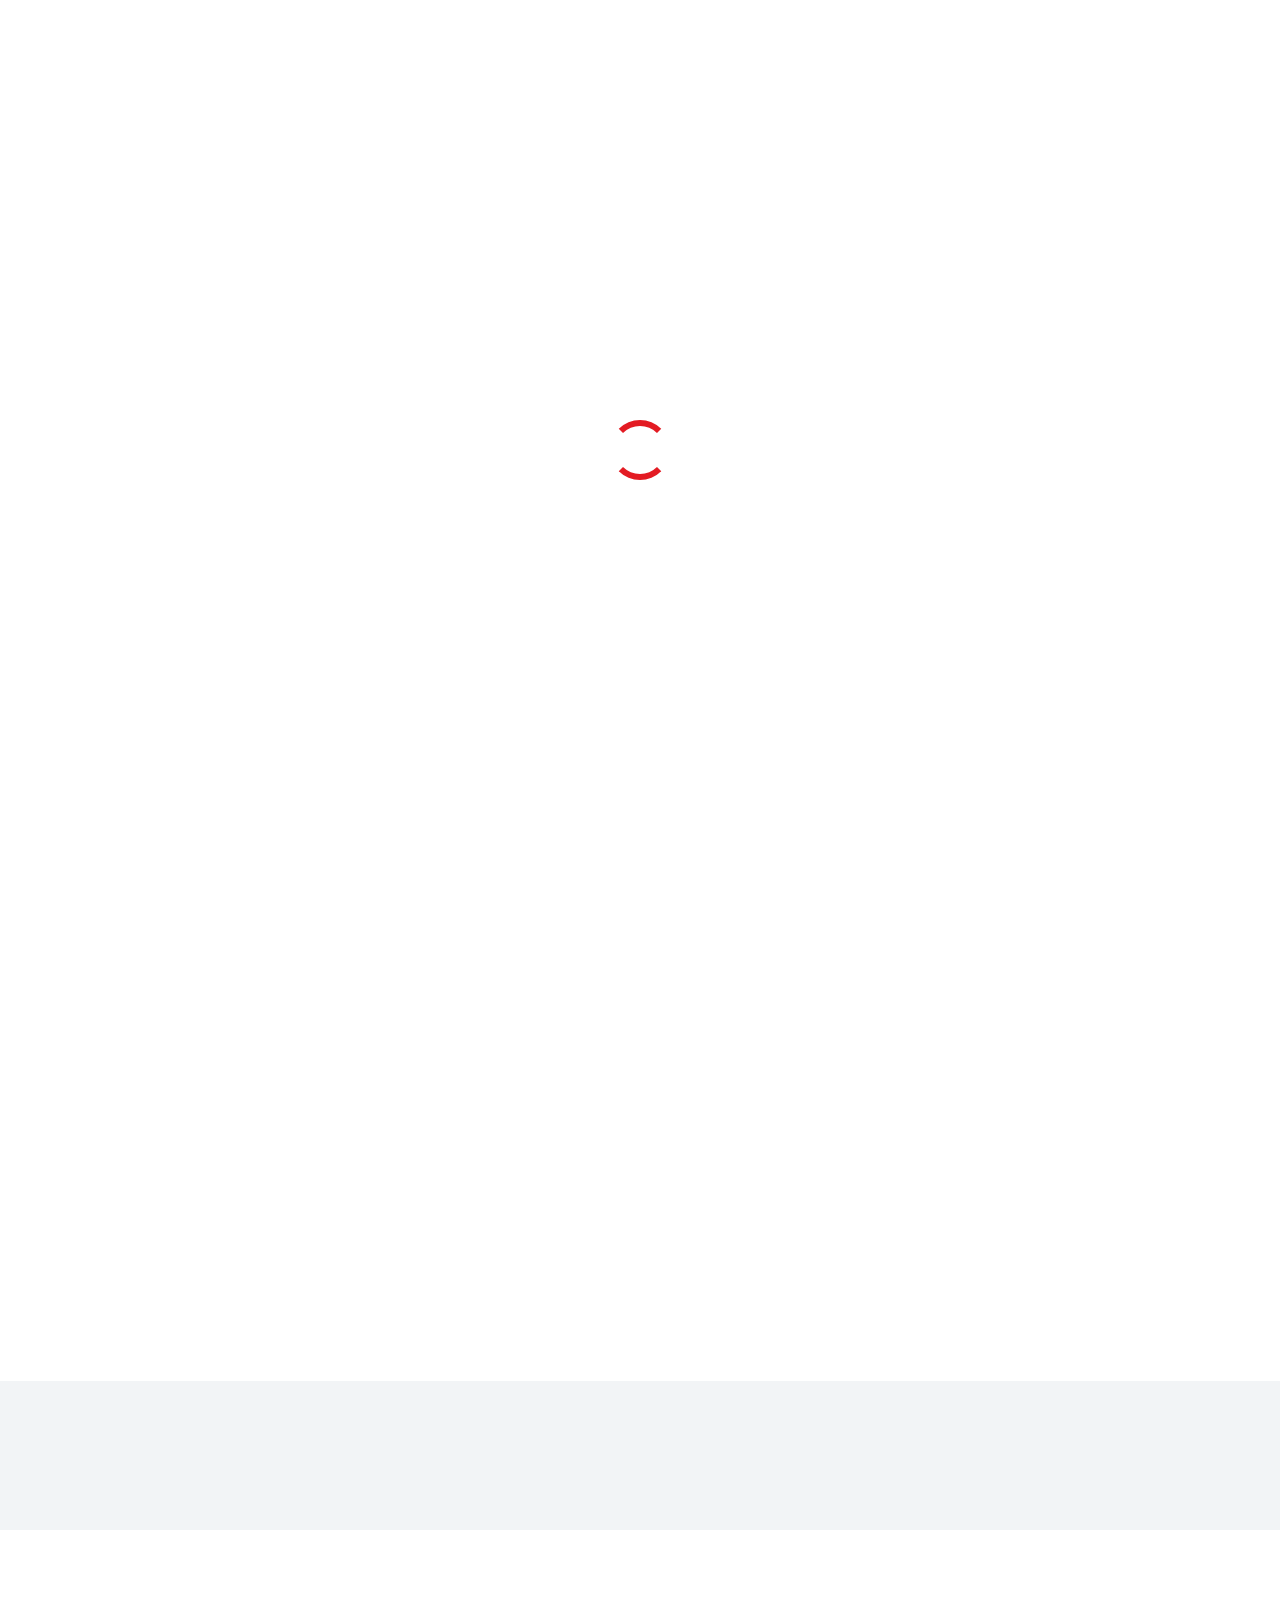
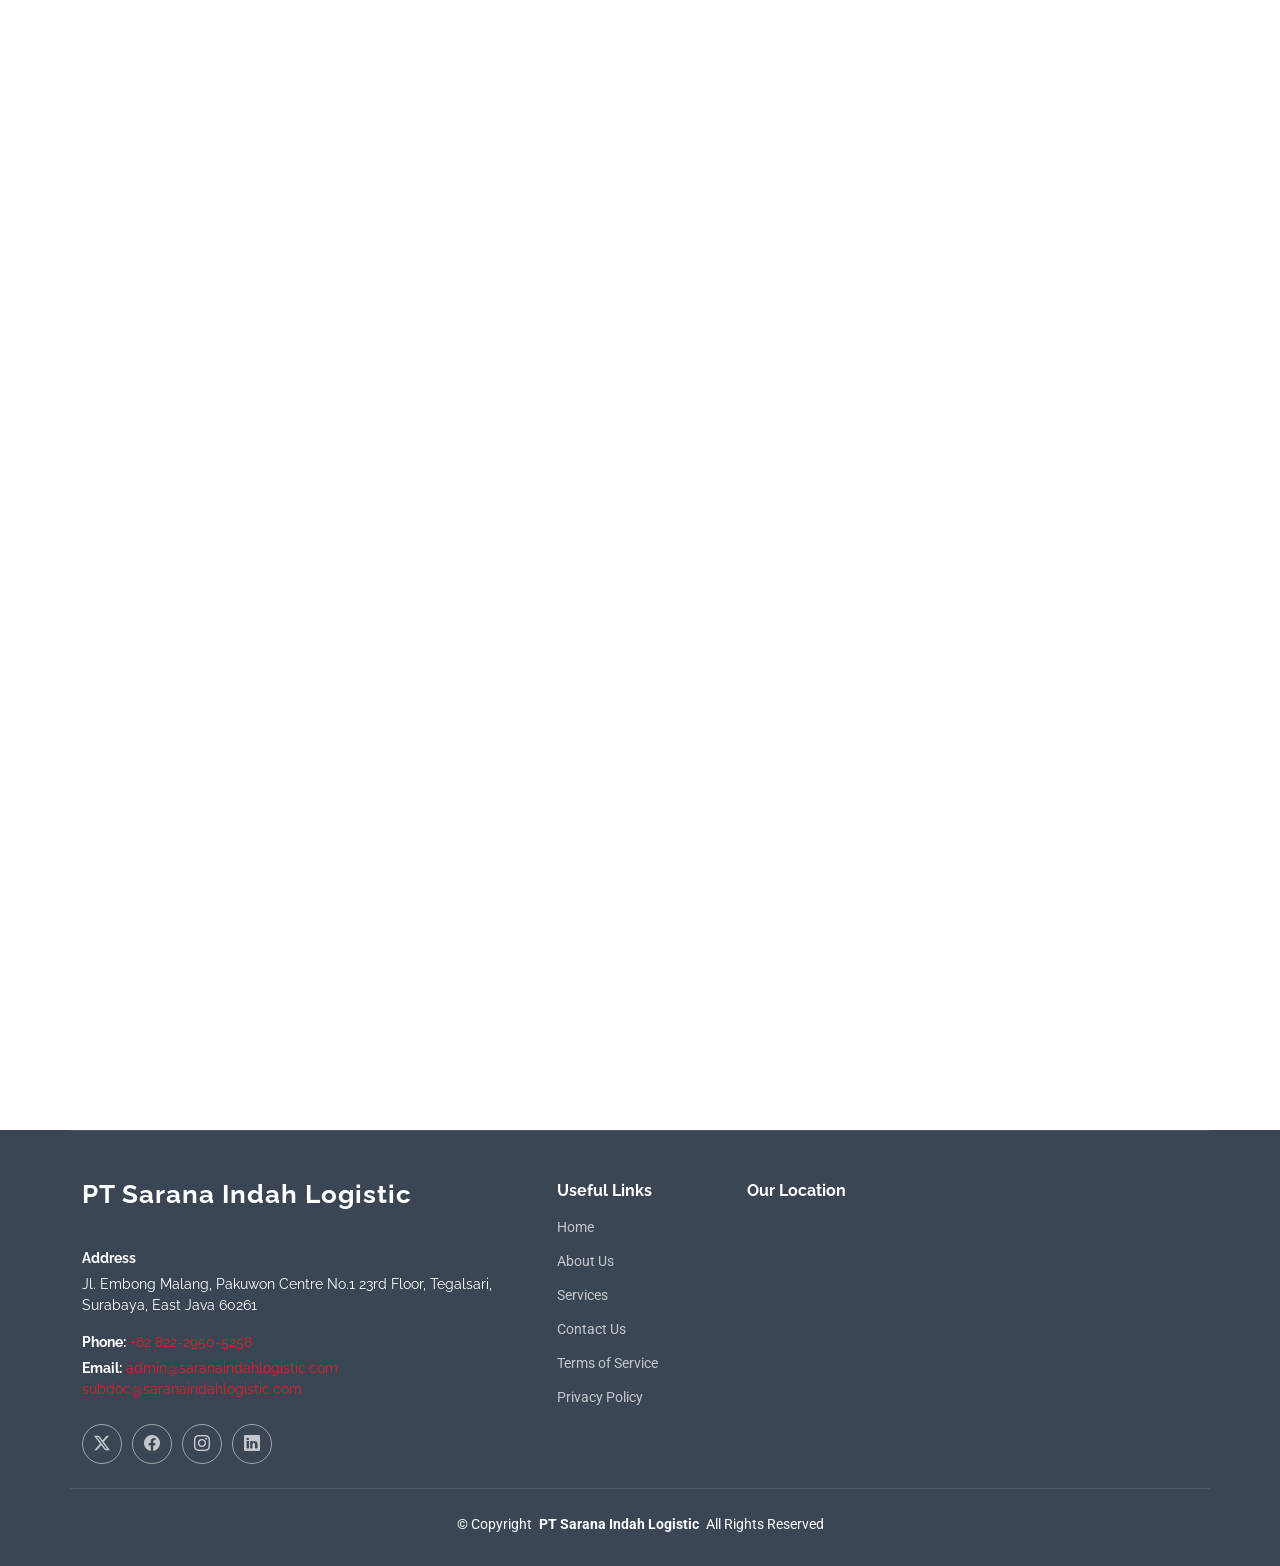
==== commit 7a594e09: "UPDATE DEPLOYMENT FILES" ====
--- a/index.html
+++ b/index.html
@@ -90,9 +90,6 @@
       font-family: var(--heading-font); font-size: 10.5px; font-weight: 500; letter-spacing: 1.6px;
       text-transform: uppercase; color: #6b7280; white-space: nowrap; line-height: 1;
     }
-    .header .logo .brand-full::after {
-      content: ""; display: inline-block; width: 34px; height: 2px; margin-left: 9px; background: var(--accent-color, #d62828); border-radius: 2px;
-    }
     @media (max-width: 575px) {
       .header .logo .brand-name { font-size: 24px; }
       .header .logo .brand-full { font-size: 7.5px; letter-spacing: 1px; margin-top: 4px; }
@@ -132,6 +129,92 @@
     .portfolio .cargo-ask:hover { background: #fff; color: #d62828; }
   </style>
 
+  <style id="silog-wa">
+    /* Floating WhatsApp button (sits above the scroll-to-top button) */
+    .wa-float {
+      position: fixed; right: 6px; bottom: 70px; z-index: 9998;
+      display: flex; align-items: center; justify-content: center;
+      width: 58px; height: 58px; border-radius: 50%;
+      background: #25d366; color: #fff; text-decoration: none;
+      box-shadow: 0 8px 22px rgba(0, 0, 0, .28);
+      opacity: 0; transform: translateY(14px) scale(.9);
+      animation: waIn .6s ease 1.6s forwards;
+      transition: background .25s, box-shadow .25s;
+    }
+    .wa-float i { font-size: 32px; line-height: 1; color: #fff; }
+    .wa-float:hover { background: #1ebe5a; color: #fff; box-shadow: 0 12px 28px rgba(0, 0, 0, .34); }
+    .wa-float::before {
+      content: ""; position: absolute; inset: 0; border-radius: 50%;
+      background: rgba(37, 211, 102, .55); z-index: -1;
+      animation: waPulse 2.4s ease-out 2.4s infinite;
+    }
+    .wa-float .wa-label {
+      position: absolute; right: 68px; top: 50%; transform: translateY(-50%) translateX(8px);
+      background: #fff; color: #1f2937; font-size: 13.5px; font-weight: 600; white-space: nowrap;
+      padding: 8px 14px; border-radius: 8px; box-shadow: 0 6px 18px rgba(0, 0, 0, .18);
+      opacity: 0; pointer-events: none; transition: opacity .25s, transform .25s;
+    }
+    .wa-float:hover .wa-label, .wa-float:focus-visible .wa-label { opacity: 1; transform: translateY(-50%) translateX(0); }
+    @keyframes waIn { to { opacity: 1; transform: translateY(0) scale(1); } }
+    @keyframes waPulse { 0% { transform: scale(1); opacity: .8; } 100% { transform: scale(1.7); opacity: 0; } }
+    @media (max-width: 575px) {
+      .wa-float { width: 54px; height: 54px; right: 5px; bottom: 66px; }
+      .wa-float i { font-size: 30px; }
+      .wa-float .wa-label { display: none; }
+    }
+    @media (prefers-reduced-motion: reduce) {
+      .wa-float { animation: none; opacity: 1; transform: none; }
+      .wa-float::before { animation: none; display: none; }
+    }
+    @media print { .wa-float { display: none; } }
+  </style>
+
+  <style id="silog-cta">
+    /* Closing call-to-action at the end of the homepage */
+    .closing-cta .cta-card {
+      position: relative; overflow: hidden; border-radius: 20px; padding: 48px 52px;
+      display: flex; align-items: center; justify-content: space-between; gap: 36px;
+      background:
+        radial-gradient(circle at 92% 12%, rgba(255, 90, 100, .28) 0, rgba(255, 90, 100, 0) 38%),
+        radial-gradient(circle at 8% 110%, rgba(80, 130, 255, .30) 0, rgba(80, 130, 255, 0) 45%),
+        linear-gradient(135deg, #0a1e55 0%, #14327a 100%);
+      box-shadow: 0 24px 60px rgba(8, 24, 68, .30);
+    }
+    .closing-cta .cta-card::before {
+      content: ""; position: absolute; inset: 0; pointer-events: none;
+      background-image: radial-gradient(rgba(170, 196, 255, .22) 1.2px, transparent 1.4px);
+      background-size: 20px 20px;
+      -webkit-mask-image: linear-gradient(90deg, transparent 0%, #000 100%);
+      mask-image: linear-gradient(90deg, transparent 0%, #000 100%);
+    }
+    .closing-cta .cta-text, .closing-cta .cta-actions { position: relative; z-index: 1; }
+    .closing-cta .cta-text { max-width: 560px; }
+    .closing-cta .cta-eyebrow { display: inline-block; font-size: 13px; font-weight: 600; letter-spacing: 2px; text-transform: uppercase; color: #ff8f97; margin-bottom: 10px; }
+    .closing-cta h2 { color: #fff; font-size: 34px; font-weight: 700; margin: 0 0 12px; }
+    .closing-cta .cta-text p { color: rgba(255, 255, 255, .86); font-size: 16px; margin: 0 0 8px; }
+    .closing-cta .cta-text p.cta-id { font-size: 14.5px; font-style: italic; color: rgba(255, 255, 255, .62); margin: 0; }
+
+    .closing-cta .cta-actions { display: flex; flex-direction: column; align-items: stretch; gap: 12px; min-width: 250px; }
+    .closing-cta .btn-cta-wa, .closing-cta .btn-cta-quote {
+      display: inline-flex; align-items: center; justify-content: center; gap: 9px;
+      padding: 14px 26px; border-radius: 10px; font-size: 16px; font-weight: 600; text-decoration: none; transition: .25s;
+    }
+    .closing-cta .btn-cta-wa { background: #25d366; color: #fff; box-shadow: 0 10px 24px rgba(37, 211, 102, .35); }
+    .closing-cta .btn-cta-wa:hover { background: #1ebe5a; transform: translateY(-2px); color: #fff; }
+    .closing-cta .btn-cta-quote { border: 1.5px solid rgba(255, 255, 255, .7); color: #fff; }
+    .closing-cta .btn-cta-quote:hover { background: #fff; color: #0a1e55; }
+    .closing-cta .cta-hours { text-align: center; font-size: 13px; color: rgba(255, 255, 255, .65); margin-top: 2px; }
+    .closing-cta .cta-hours i { margin-right: 6px; }
+
+    @media (max-width: 991px) {
+      .closing-cta .cta-card { flex-direction: column; align-items: flex-start; padding: 38px 30px; gap: 26px; }
+      .closing-cta .cta-actions { align-self: stretch; }
+    }
+    @media (max-width: 575px) {
+      .closing-cta .cta-card { padding: 32px 22px; border-radius: 16px; }
+      .closing-cta h2 { font-size: 26px; }
+    }
+  </style>
 </head>
 
 <body class="index-page">
@@ -354,6 +437,13 @@
               <img src="assets/img/clients/cma.webp" class="img-fluid" alt="CMA CGM logo" loading="lazy">
             </div>
 
+            <div class="swiper-slide client-logo">
+              <img src="assets/img/clients/maersk.webp" class="img-fluid" alt="MAERSK logo" loading="lazy">
+            </div>
+
+            <div class="swiper-slide client-logo">
+              <img src="assets/img/clients/hapag.png" class="img-fluid" alt="HAPAG logo" loading="lazy">
+            </div>
           </div>
         </div> 
           
@@ -531,7 +621,6 @@
 
     <!-- /Services Section -->
 
-    <!-- Portfolio Section -->
     <section id="portfolio" class="portfolio section">
 
       <!-- Section Title -->
@@ -549,6 +638,7 @@
             <li data-filter=".filter-frozen">Frozen Seafood</li>
             <li data-filter=".filter-natural">Agro &amp; Natural Products</li>
             <li data-filter=".filter-industrial">Industrial &amp; General Cargo</li>
+            <li data-filter=".filter-furniture">Furniture &amp; Handicraft</li>
           </ul>
 
           <div class="row gy-4 isotope-container" data-aos="fade-up" data-aos-delay="200">
@@ -696,6 +786,28 @@
               </div>
             </div><!-- End Portfolio Item -->
 
+            <div class="col-lg-4 col-md-6 portfolio-item isotope-item filter-furniture">
+              <div class="cargo-card">
+              <img src="assets/img/masonry-portfolio/furniture.webp" class="img-fluid" alt="Furniture prepared for shipment" loading="lazy">
+              <div class="portfolio-info">
+                <h4>Furniture</h4>
+                <p>Furniture shipments, packed and handled with care to avoid damage.</p>
+                <a class="cargo-ask" href="https://wa.me/6282229505258?text=Halo%20PT%20Sarana%20Indah%20Logistic%2C%20saya%20ingin%20menanyakan%20pengiriman%20furnitur%20%28Furniture%29." target="_blank" rel="noopener"><i class="bi bi-whatsapp"></i> Ask about Furniture</a>
+              </div>
+              </div>
+            </div><!-- End Portfolio Item -->
+
+            <div class="col-lg-4 col-md-6 portfolio-item isotope-item filter-furniture">
+              <div class="cargo-card">
+              <img src="assets/img/masonry-portfolio/handycraft.webp" class="img-fluid" alt="Handicraft products prepared for shipment" loading="lazy">
+              <div class="portfolio-info">
+                <h4>Handicraft</h4>
+                <p>Handicraft and decorative product shipments, handled with care.</p>
+                <a class="cargo-ask" href="https://wa.me/6282229505258?text=Halo%20PT%20Sarana%20Indah%20Logistic%2C%20saya%20ingin%20menanyakan%20pengiriman%20kerajinan%20tangan%20%28Handicraft%29." target="_blank" rel="noopener"><i class="bi bi-whatsapp"></i> Ask about Handicraft</a>
+              </div>
+              </div>
+            </div><!-- End Portfolio Item -->
+
           </div><!-- End Portfolio Container -->
 
         </div>
@@ -706,6 +818,25 @@
 
 
 
+
+    <!-- Closing CTA -->
+    <section id="cta" class="closing-cta section pt-0">
+      <div class="container" data-aos="fade-up">
+        <div class="cta-card">
+          <div class="cta-text">
+            <span class="cta-eyebrow">Ready to ship?</span>
+            <h2>Tell Us About Your Cargo</h2>
+            <p>Share your origin, destination, and cargo details, and our team will help you find the right route and solution.</p>
+            <p class="cta-id" lang="id">Siap mengirim? Ceritakan kargo Anda kepada kami.</p>
+          </div>
+          <div class="cta-actions">
+            <a class="btn-cta-wa" href="https://wa.me/6282229505258?text=Halo%20PT%20Sarana%20Indah%20Logistic%2C%20saya%20ingin%20menanyakan%20pengiriman%20kargo." target="_blank" rel="noopener"><i class="bi bi-whatsapp"></i> Chat on WhatsApp</a>
+            <a class="btn-cta-quote" href="contact.html">Request a Quote <i class="bi bi-arrow-right"></i></a>
+            <span class="cta-hours"><i class="bi bi-clock"></i> Office hours 08:30 &ndash; 17:30 (WIB)</span>
+          </div>
+        </div>
+      </div>
+    </section><!-- /Closing CTA -->
 
   </main>
 
@@ -834,6 +965,12 @@
 
 
 
+  <!-- Floating WhatsApp button -->
+  <a href="https://wa.me/6282229505258?text=Halo%20PT%20Sarana%20Indah%20Logistic%2C%20saya%20ingin%20bertanya%20tentang%20layanan%20pengiriman." class="wa-float" target="_blank" rel="noopener" aria-label="Chat with us on WhatsApp">
+    <i class="bi bi-whatsapp" aria-hidden="true"></i>
+    <span class="wa-label">Chat with us</span>
+  </a>
+
   <!-- Scroll Top -->
   <a href="#" id="scroll-top" class="scroll-top d-flex align-items-center justify-content-center"><i class="bi bi-arrow-up-short"></i></a>
 
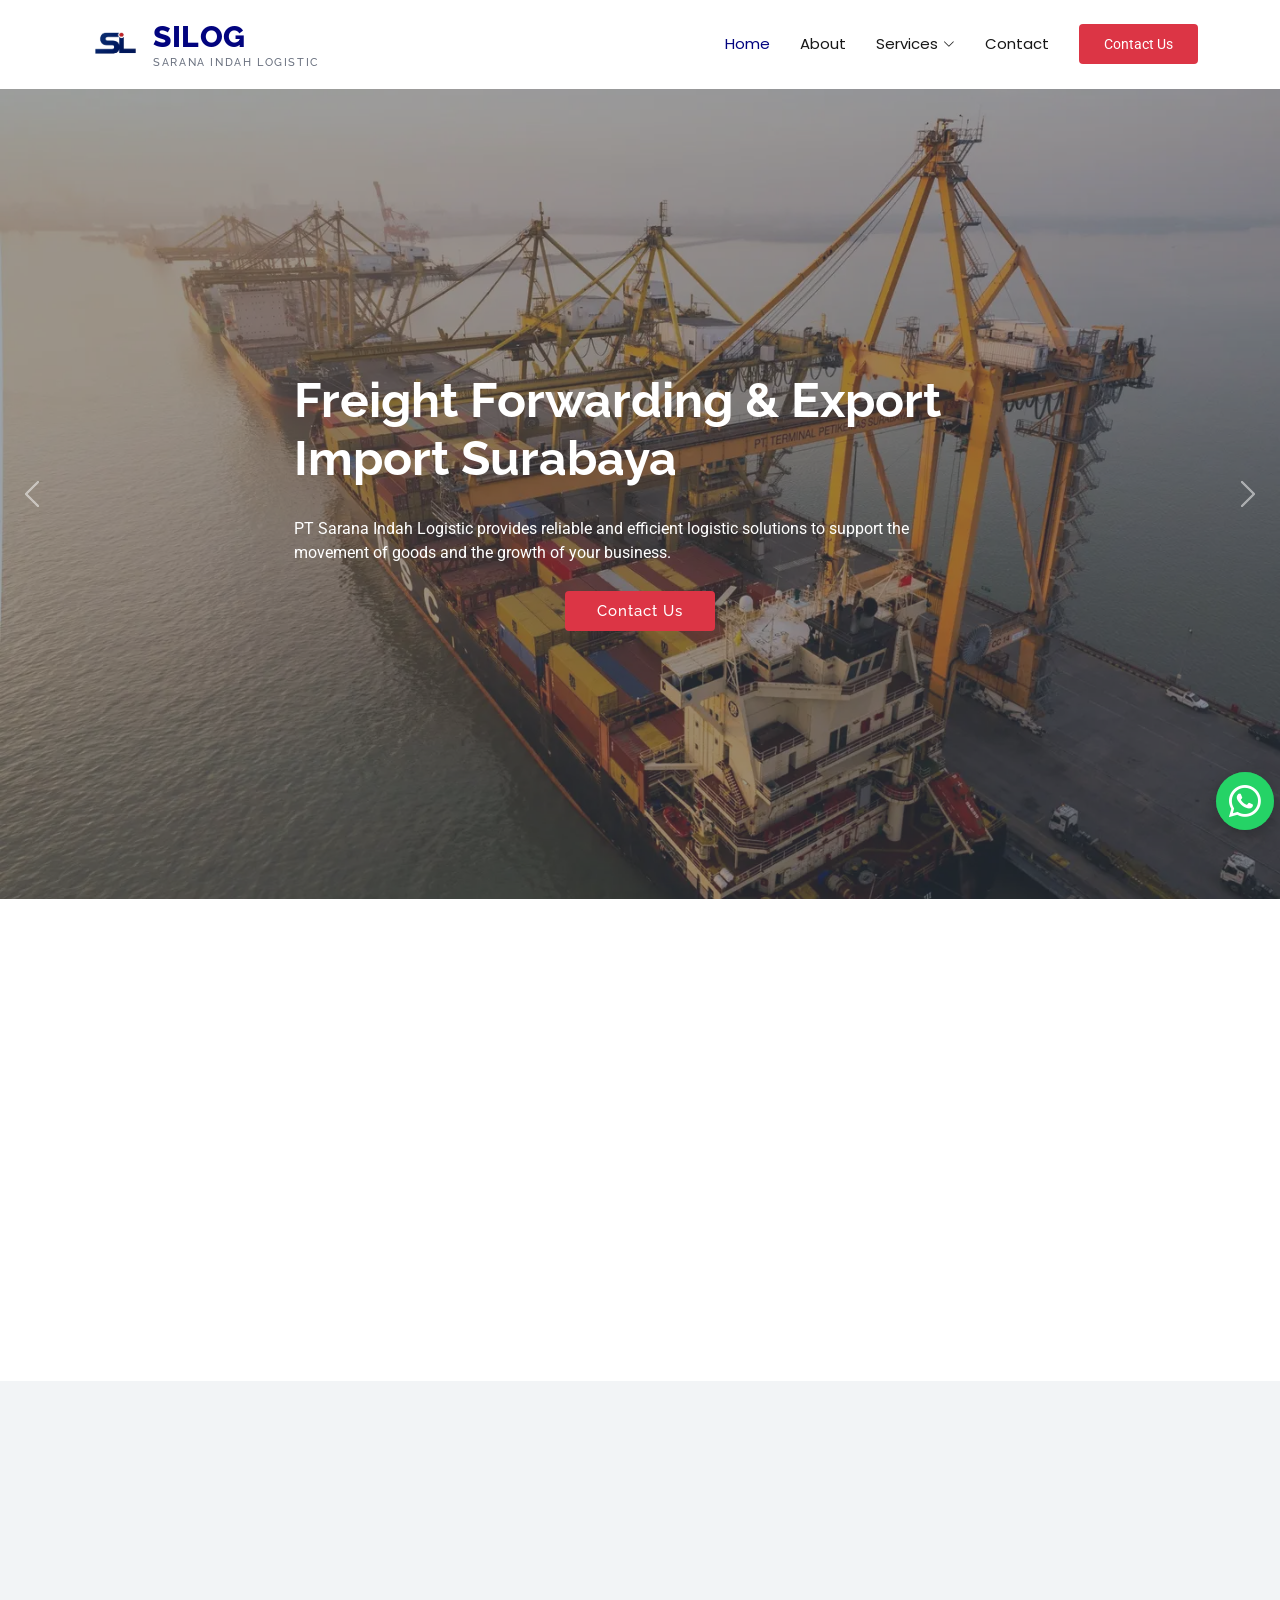
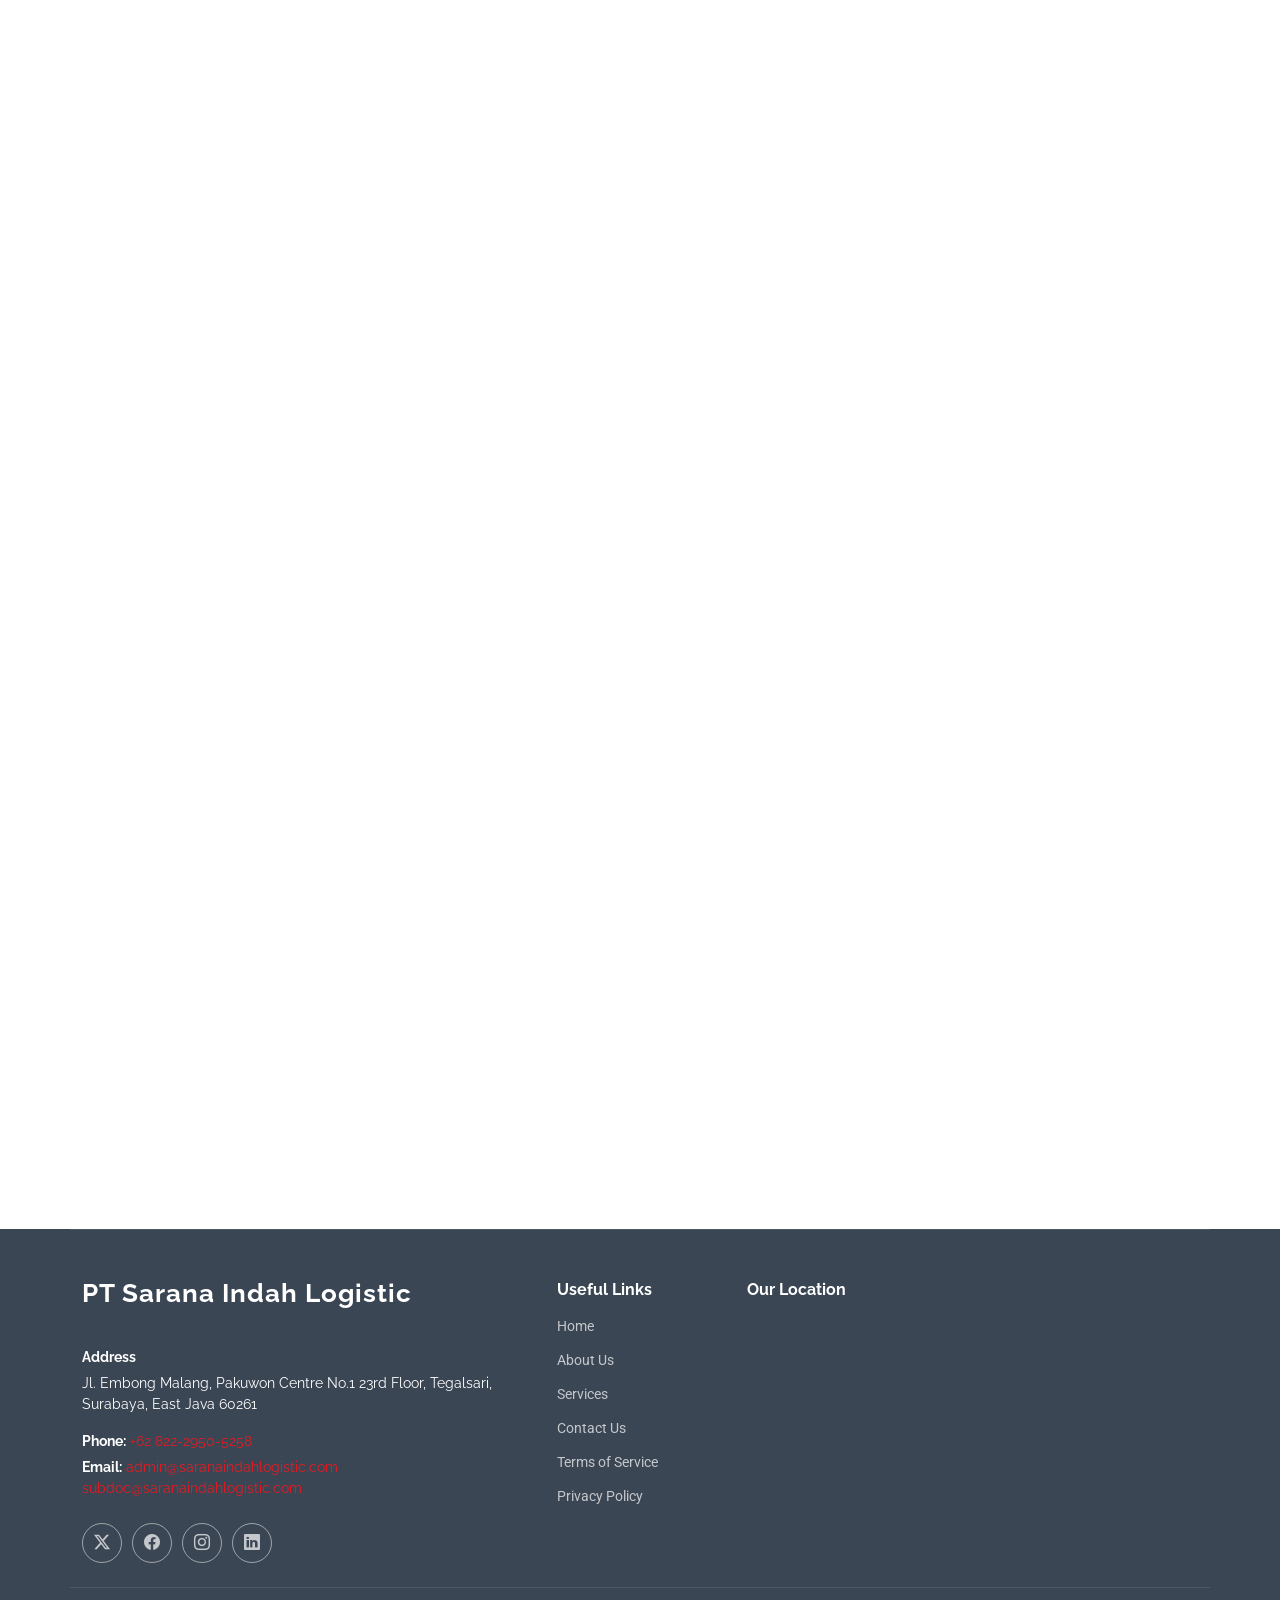
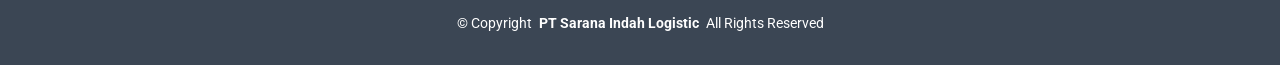
==== commit cc20179a: "DELETE PRELOADER" ====
--- a/index.html
+++ b/index.html
@@ -215,6 +215,18 @@
       .closing-cta h2 { font-size: 26px; }
     }
   </style>
+  <style id="silog-liners">
+    /* Trademark note under "Liners We Work With": a quiet footnote, readable but not competing with the logos */
+    .clients .liners-note {
+      max-width: 700px; margin: 22px auto 0; padding: 0 12px;
+      font-size: 11.5px; line-height: 1.7; letter-spacing: .1px;
+      color: #666f7d; text-align: center;
+    }
+    .clients .liners-note::before {
+      content: ""; display: block; width: 36px; height: 1px; margin: 0 auto 12px;
+      background: rgba(8, 24, 68, .16);
+    }
+  </style>
 </head>
 
 <body class="index-page">
@@ -444,9 +456,18 @@
             <div class="swiper-slide client-logo">
               <img src="assets/img/clients/hapag.png" class="img-fluid" alt="HAPAG logo" loading="lazy">
             </div>
+            <div class="swiper-slide client-logo">
+              <img src="assets/img/clients/msc.webp" class="img-fluid" alt="MSC logo" loading="lazy">
+            </div>
+            <div class="swiper-slide client-logo">
+              <img src="assets/img/clients/SITC.webp" class="img-fluid" alt="SITC logo" loading="lazy">
+            </div>
           </div>
         </div> 
-          
+
+        <p class="liners-note" data-aos="fade-up" data-aos-delay="200">All logos and trademarks belong to their respective owners. 
+          <br> PT Sarana Indah Logistic is an independent freight forwarder and is not affiliated with or endorsed by these companies.
+        </p>
       </div>
         
     </section><!-- /Clients Section -->
@@ -974,9 +995,6 @@
   <!-- Scroll Top -->
   <a href="#" id="scroll-top" class="scroll-top d-flex align-items-center justify-content-center"><i class="bi bi-arrow-up-short"></i></a>
 
-  <!-- Preloader -->
-  <div id="preloader"></div>
-
   <!-- Vendor JS Files -->
   <script src="assets/vendor/bootstrap/js/bootstrap.bundle.min.js"></script>
   <script src="assets/vendor/php-email-form/validate.js"></script>
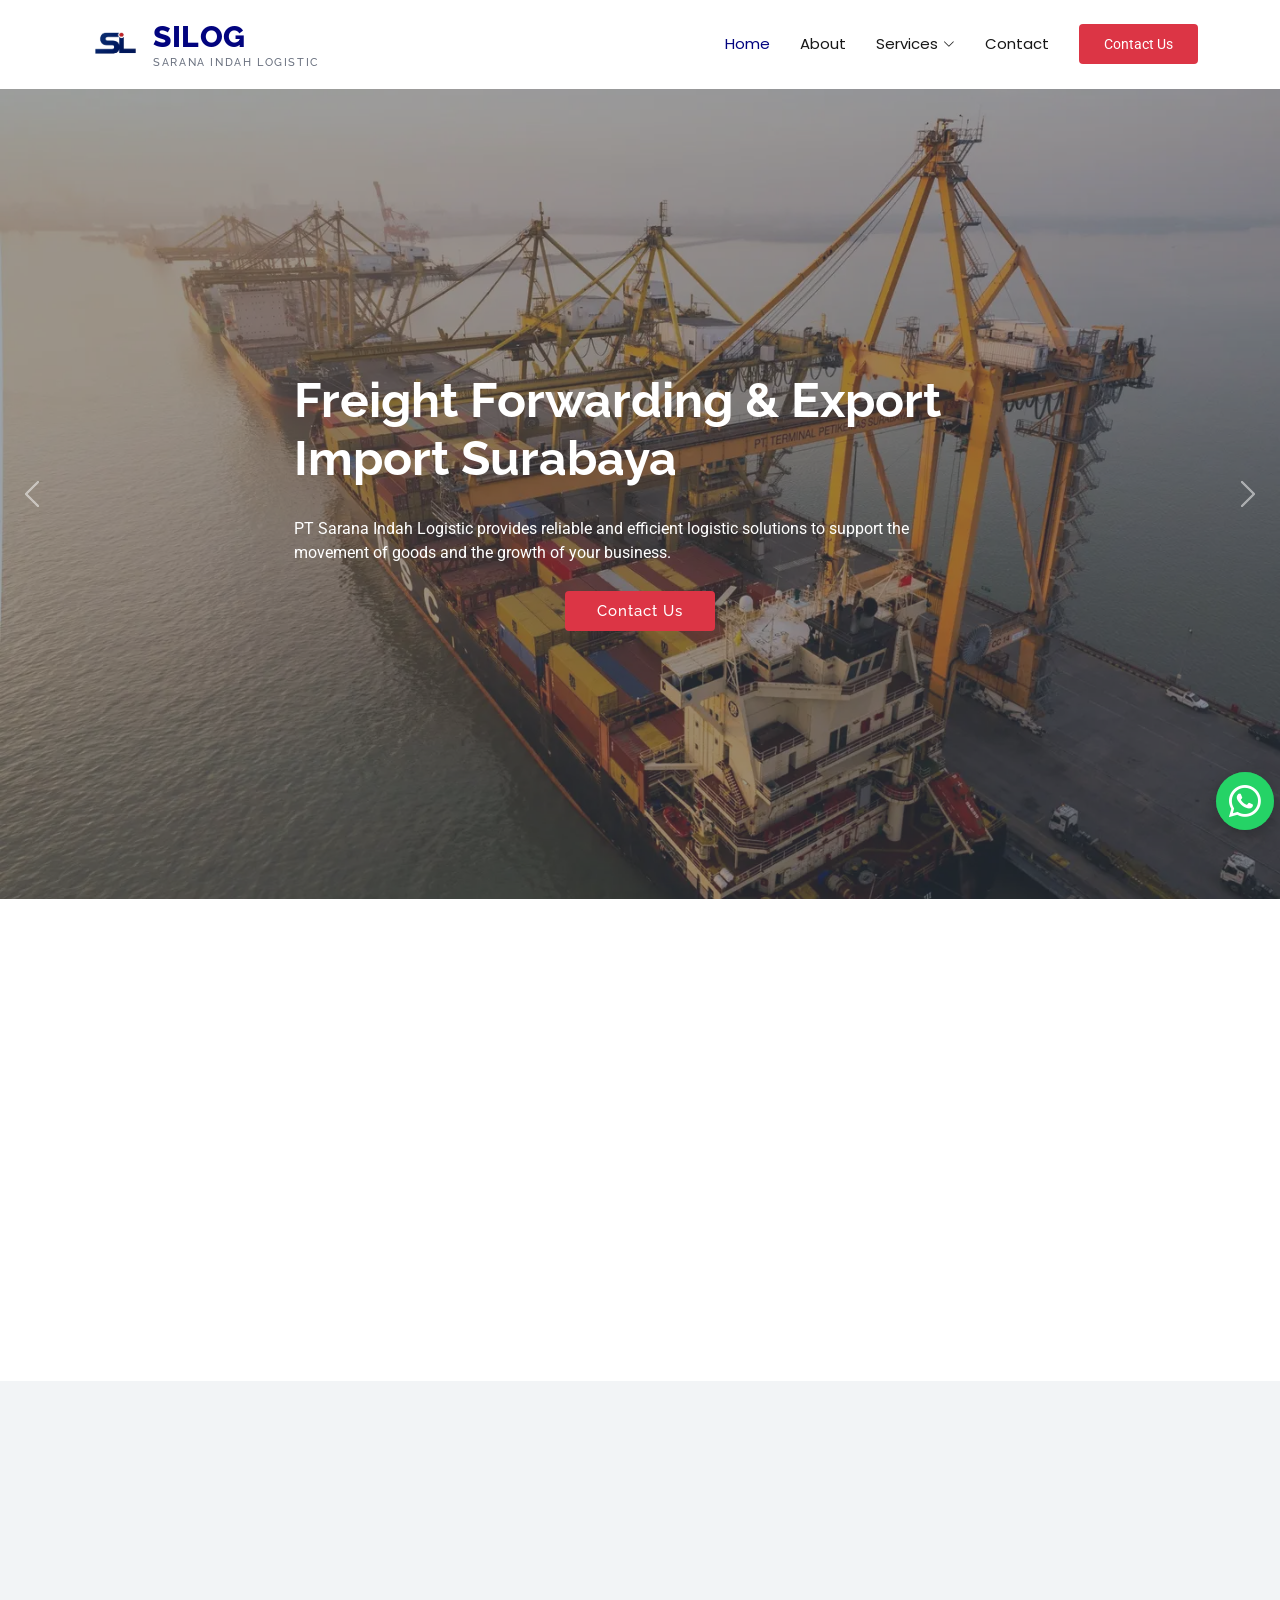
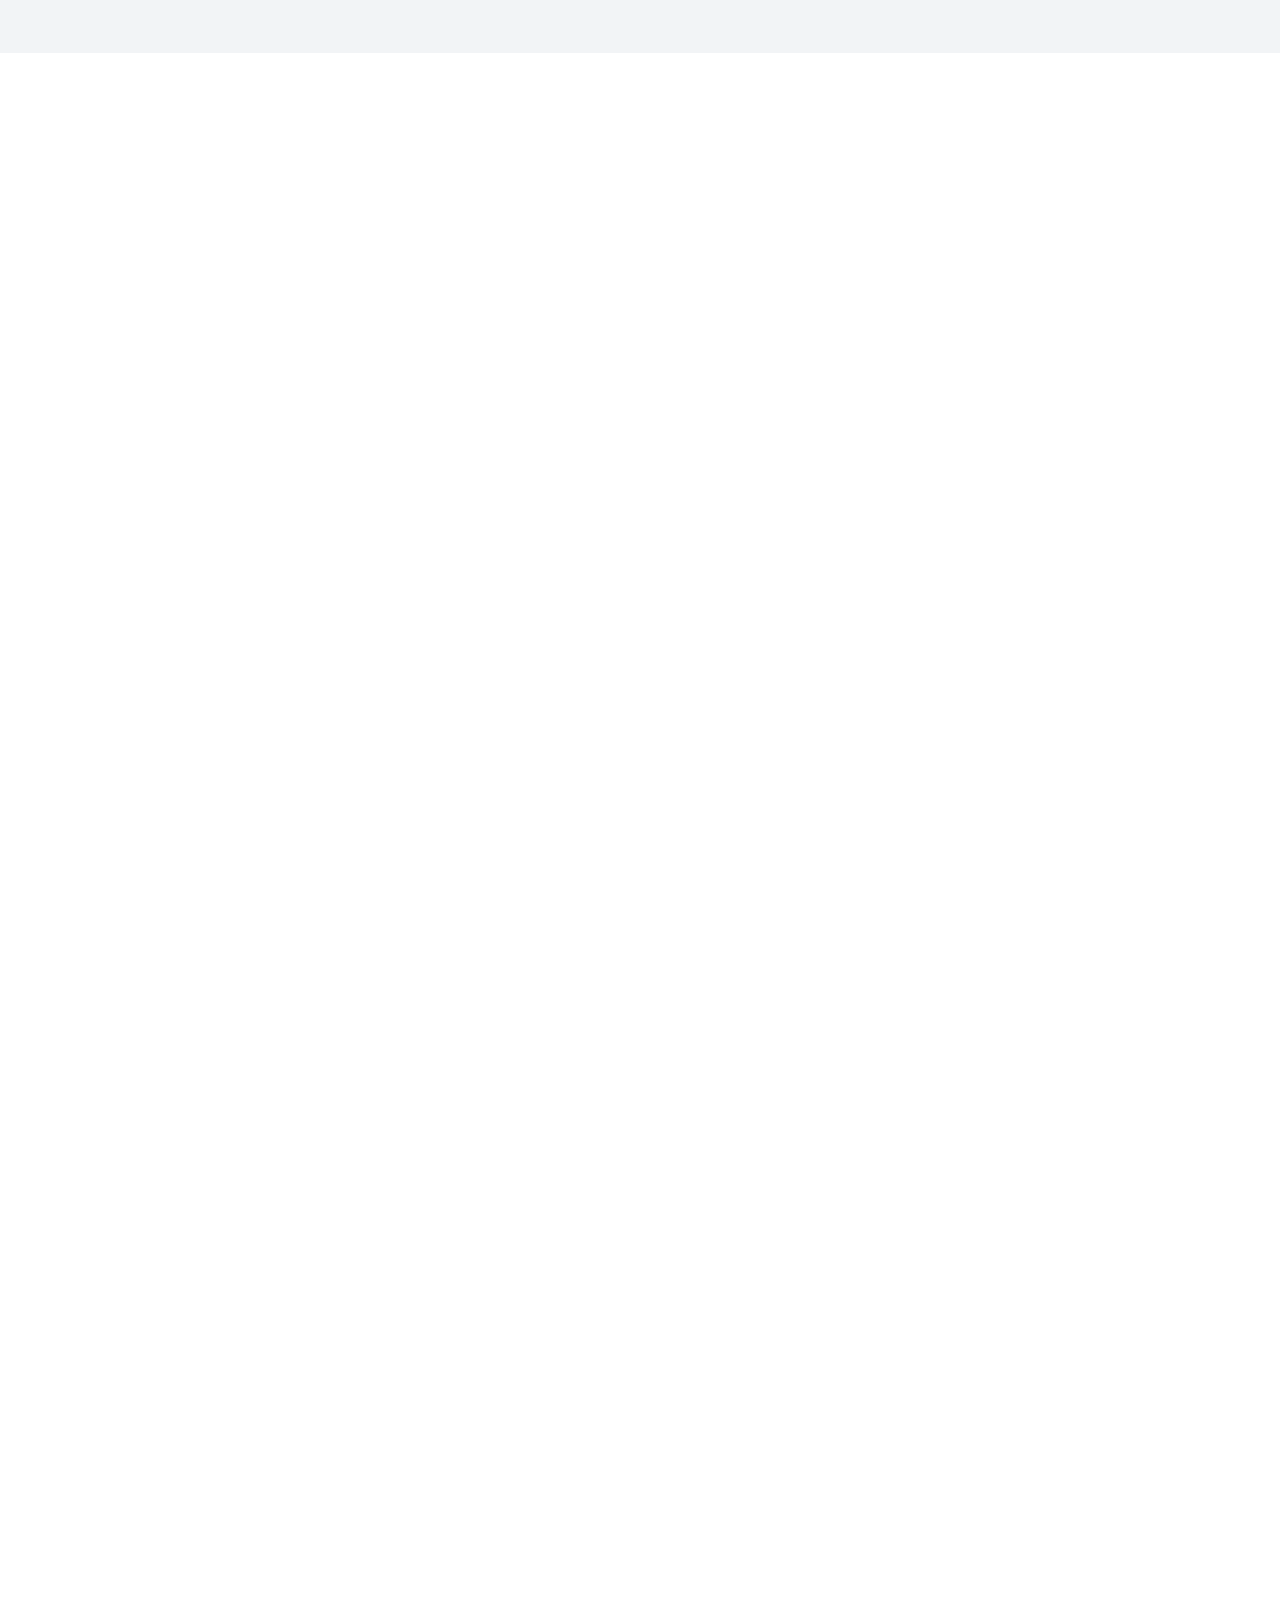
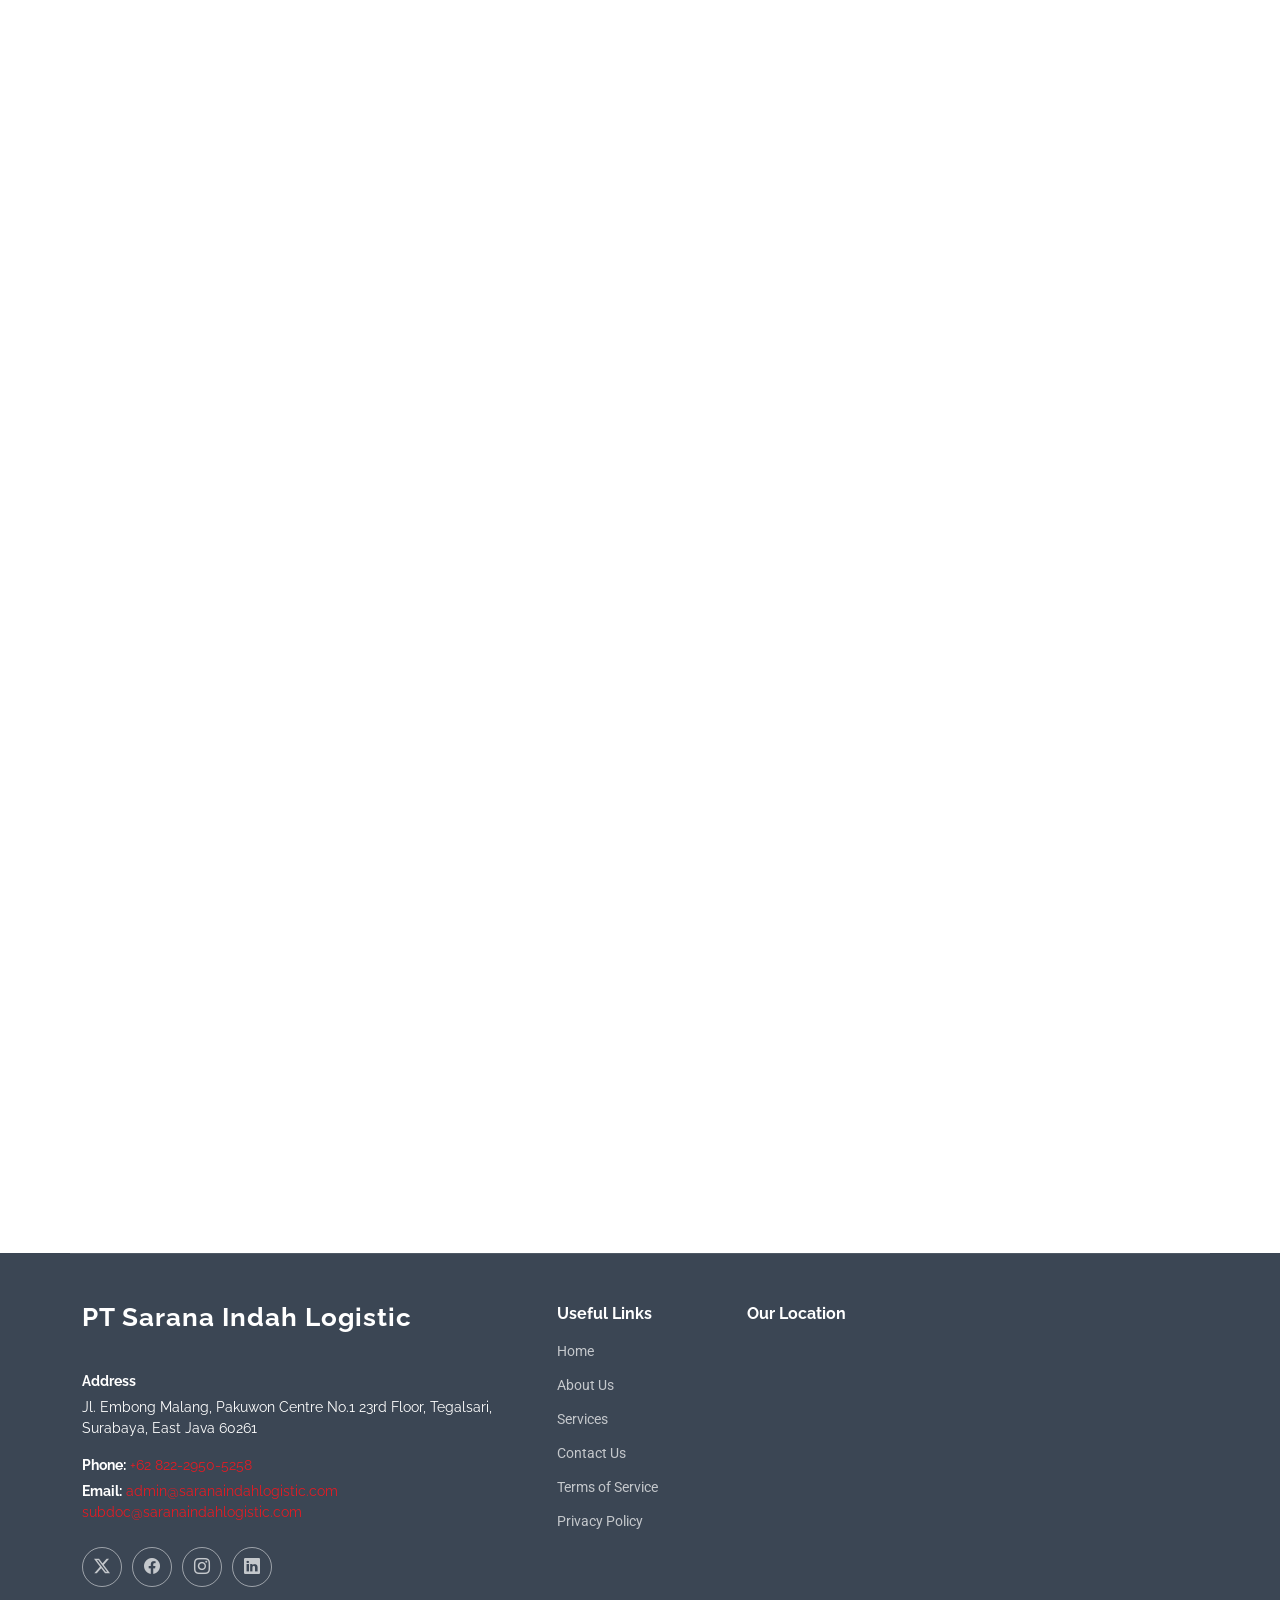
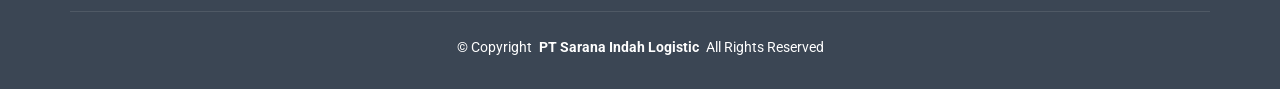
==== commit 74bb4829: "UPDATE LOGO LINER TO MORE BALANCE AND FIX H2 KETUMPUK" ====
--- a/index.html
+++ b/index.html
@@ -394,73 +394,91 @@
           <div class="swiper-wrapper align-items-center">
           
             <div class="swiper-slide client-logo">
-              <img src="assets/img/clients/evergreen.webp" class="img-fluid" alt="Evergreen logo" loading="lazy">
+              <img src="assets/img/logo/evergreen.webp" class="img-fluid" alt="Evergreen logo" loading="lazy">
             </div>
           
             <div class="swiper-slide client-logo">
-              <img src="assets/img/clients/oocl.webp" class="img-fluid" alt="OOCL logo" loading="lazy">
+              <img src="assets/img/logo/oocl.webp" class="img-fluid" alt="OOCL logo" loading="lazy">
             </div>
           
             <div class="swiper-slide client-logo">
-              <img src="assets/img/clients/cosco.webp" class="img-fluid" alt="COSCO logo" loading="lazy">
+              <img src="assets/img/logo/cosco.webp" class="img-fluid" alt="COSCO logo" loading="lazy">
             </div>
           
             <div class="swiper-slide client-logo">
-              <img src="assets/img/clients/one.png" class="img-fluid" alt="ONE logo" loading="lazy">
+              <img src="assets/img/logo/one.png" class="img-fluid" alt="ONE logo" loading="lazy">
             </div>
           
             <div class="swiper-slide client-logo">
-              <img src="assets/img/clients/goldstart.webp" class="img-fluid" alt="Gold Star Line logo" loading="lazy">
+              <img src="assets/img/logo/goldstart.webp" class="img-fluid" alt="Gold Star Line logo" loading="lazy">
             </div>
           
             <div class="swiper-slide client-logo">
-              <img src="assets/img/clients/kmtc.webp" class="img-fluid" alt="KMTC logo" loading="lazy">
-            </div>
-
-            <div class="swiper-slide client-logo">
-              <img src="assets/img/clients/cma.webp" class="img-fluid" alt="CMA CGM logo" loading="lazy">
-            </div>
-
-            <div class="swiper-slide client-logo">
-              <img src="assets/img/clients/evergreen.webp" class="img-fluid" alt="Evergreen logo" loading="lazy">
+              <img src="assets/img/logo/kmtc.webp" class="img-fluid" alt="KMTC logo" loading="lazy">
+            </div>
+
+            <div class="swiper-slide client-logo">
+              <img src="assets/img/logo/cma.webp" class="img-fluid" alt="CMA CGM logo" loading="lazy">
+            </div>
+
+            <div class="swiper-slide client-logo">
+              <img src="assets/img/logo/maersk.webp" class="img-fluid" alt="CMA CGM logo" loading="lazy">
+            </div>
+
+            <div class="swiper-slide client-logo">
+              <img src="assets/img/logo/hapag.png" class="img-fluid" alt="HAPAG logo" loading="lazy">
+            </div>
+
+            <div class="swiper-slide client-logo">
+              <img src="assets/img/logo/msc.webp" class="img-fluid" alt="HAPAG logo" loading="lazy">
+            </div>
+
+            <div class="swiper-slide client-logo">
+              <img src="assets/img/logo/SITC.webp" class="img-fluid" alt="HAPAG logo" loading="lazy">
+            </div>
+
+            <div class="swiper-slide client-logo">
+              <img src="assets/img/logo/evergreen.webp" class="img-fluid" alt="Evergreen logo" loading="lazy">
             </div>
           
             <div class="swiper-slide client-logo">
-              <img src="assets/img/clients/oocl.webp" class="img-fluid" alt="OOCL logo" loading="lazy">
+              <img src="assets/img/logo/oocl.webp" class="img-fluid" alt="OOCL logo" loading="lazy">
             </div>
           
             <div class="swiper-slide client-logo">
-              <img src="assets/img/clients/cosco.webp" class="img-fluid" alt="COSCO logo" loading="lazy">
+              <img src="assets/img/logo/cosco.webp" class="img-fluid" alt="COSCO logo" loading="lazy">
             </div>
           
             <div class="swiper-slide client-logo">
-              <img src="assets/img/clients/one.png" class="img-fluid" alt="ONE logo" loading="lazy">
+              <img src="assets/img/logo/one.png" class="img-fluid" alt="ONE logo" loading="lazy">
             </div>
           
             <div class="swiper-slide client-logo">
-              <img src="assets/img/clients/goldstart.webp" class="img-fluid" alt="Gold Star Line logo" loading="lazy">
+              <img src="assets/img/logo/goldstart.webp" class="img-fluid" alt="Gold Star Line logo" loading="lazy">
             </div>
           
             <div class="swiper-slide client-logo">
-              <img src="assets/img/clients/kmtc.webp" class="img-fluid" alt="KMTC logo" loading="lazy">
-            </div>
-
-            <div class="swiper-slide client-logo">
-              <img src="assets/img/clients/cma.webp" class="img-fluid" alt="CMA CGM logo" loading="lazy">
-            </div>
-
-            <div class="swiper-slide client-logo">
-              <img src="assets/img/clients/maersk.webp" class="img-fluid" alt="MAERSK logo" loading="lazy">
-            </div>
-
-            <div class="swiper-slide client-logo">
-              <img src="assets/img/clients/hapag.png" class="img-fluid" alt="HAPAG logo" loading="lazy">
-            </div>
-            <div class="swiper-slide client-logo">
-              <img src="assets/img/clients/msc.webp" class="img-fluid" alt="MSC logo" loading="lazy">
-            </div>
-            <div class="swiper-slide client-logo">
-              <img src="assets/img/clients/SITC.webp" class="img-fluid" alt="SITC logo" loading="lazy">
+              <img src="assets/img/logo/kmtc.webp" class="img-fluid" alt="KMTC logo" loading="lazy">
+            </div>
+
+            <div class="swiper-slide client-logo">
+              <img src="assets/img/logo/cma.webp" class="img-fluid" alt="CMA CGM logo" loading="lazy">
+            </div>
+
+            <div class="swiper-slide client-logo">
+              <img src="assets/img/logo/maersk.webp" class="img-fluid" alt="CMA CGM logo" loading="lazy">
+            </div>
+
+            <div class="swiper-slide client-logo">
+              <img src="assets/img/logo/hapag.png" class="img-fluid" alt="HAPAG logo" loading="lazy">
+            </div>
+
+            <div class="swiper-slide client-logo">
+              <img src="assets/img/logo/msc.webp" class="img-fluid" alt="HAPAG logo" loading="lazy">
+            </div>
+
+            <div class="swiper-slide client-logo">
+              <img src="assets/img/logo/SITC.webp" class="img-fluid" alt="HAPAG logo" loading="lazy">
             </div>
           </div>
         </div> 
--- a/assets/css/main.css
+++ b/assets/css/main.css
@@ -733,7 +733,7 @@
   padding-bottom: 60px;
   position: relative;
 }
-
+/*
 .section-title h2 {
   font-size: 14px;
   font-weight: 500;
@@ -744,6 +744,19 @@
   text-transform: uppercase;
   color: color-mix(in srgb, var(--default-color), transparent 50%);
   position: relative;
+}*/
+
+.section-title h2 {
+  font-size: 14px;
+  font-weight: 500;
+  padding: 0;
+  line-height: 1.6;
+  margin: 0 0 -13.4px;
+  letter-spacing: 1.5px;
+  text-transform: uppercase;
+  color: color-mix(in srgb, var(--default-color), transparent 50%);
+  position: relative;
+  top: -7px;
 }
 
 .section-title h2::after {
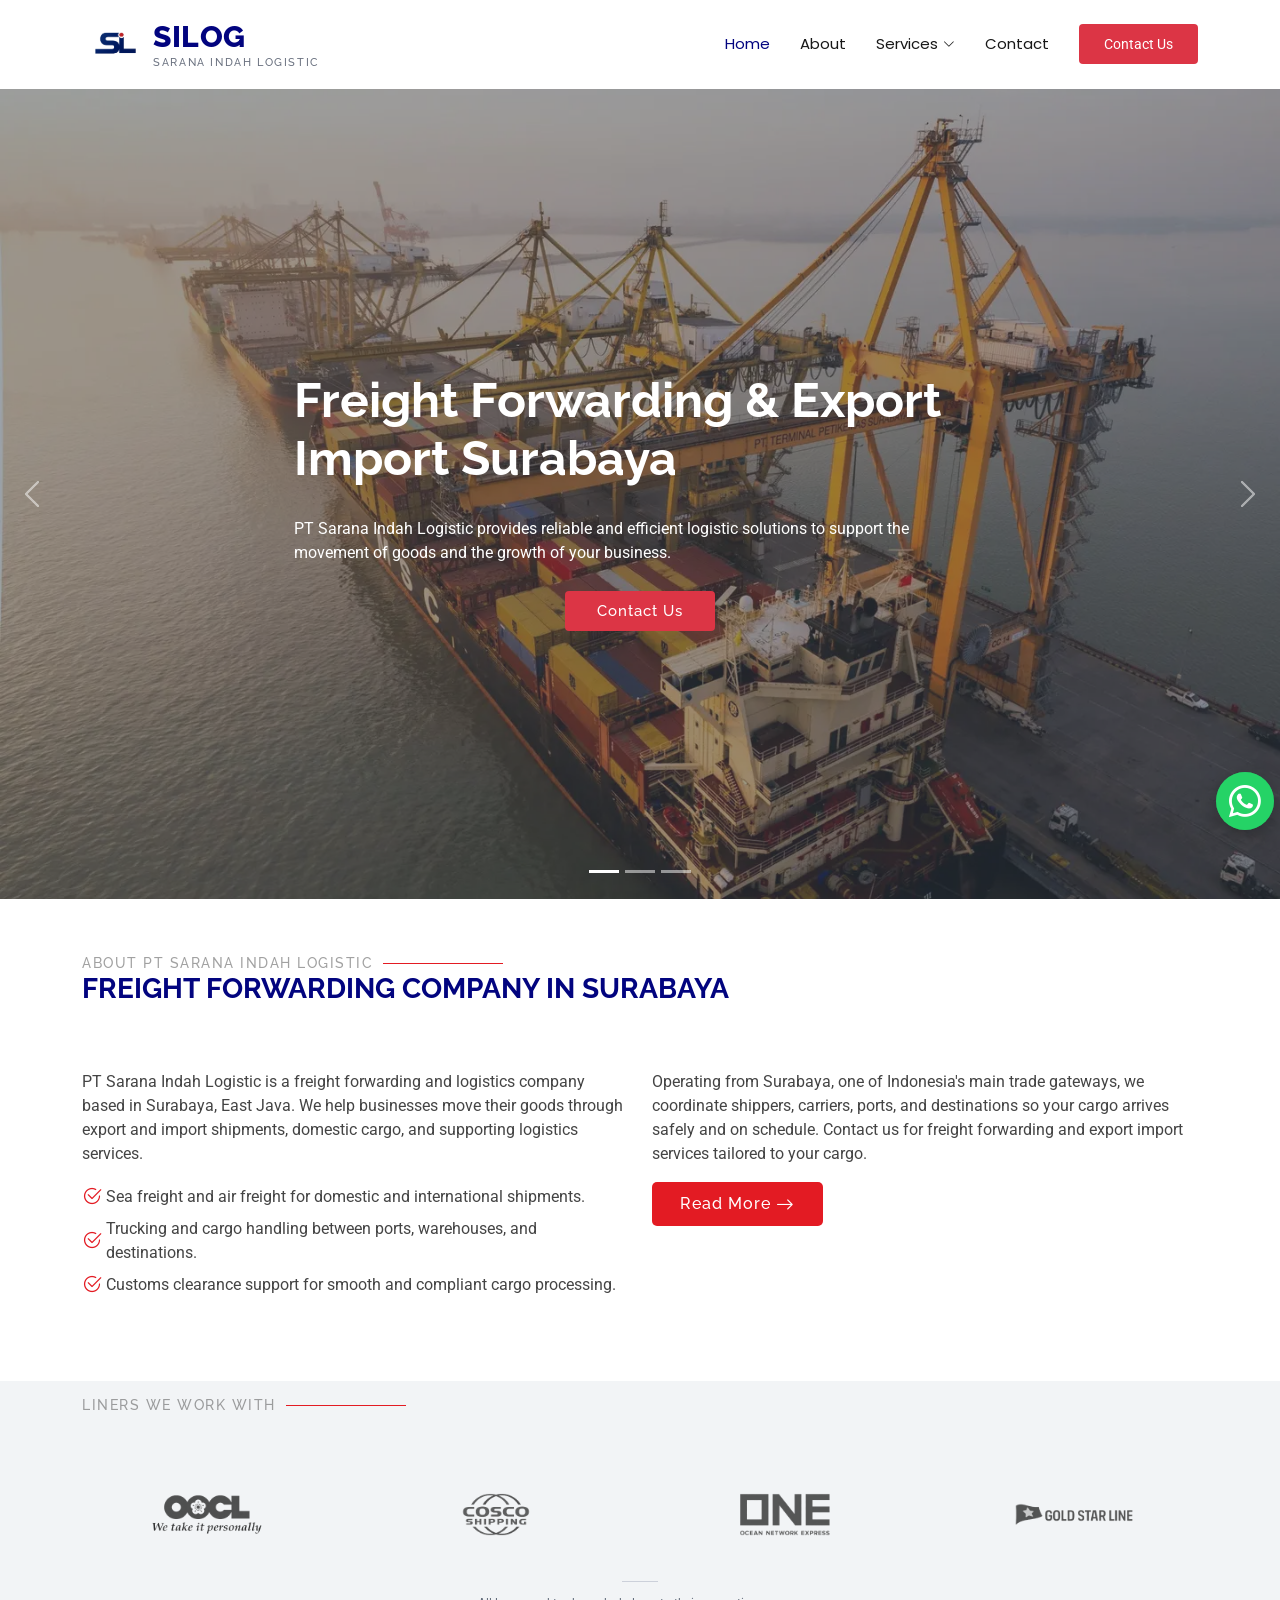
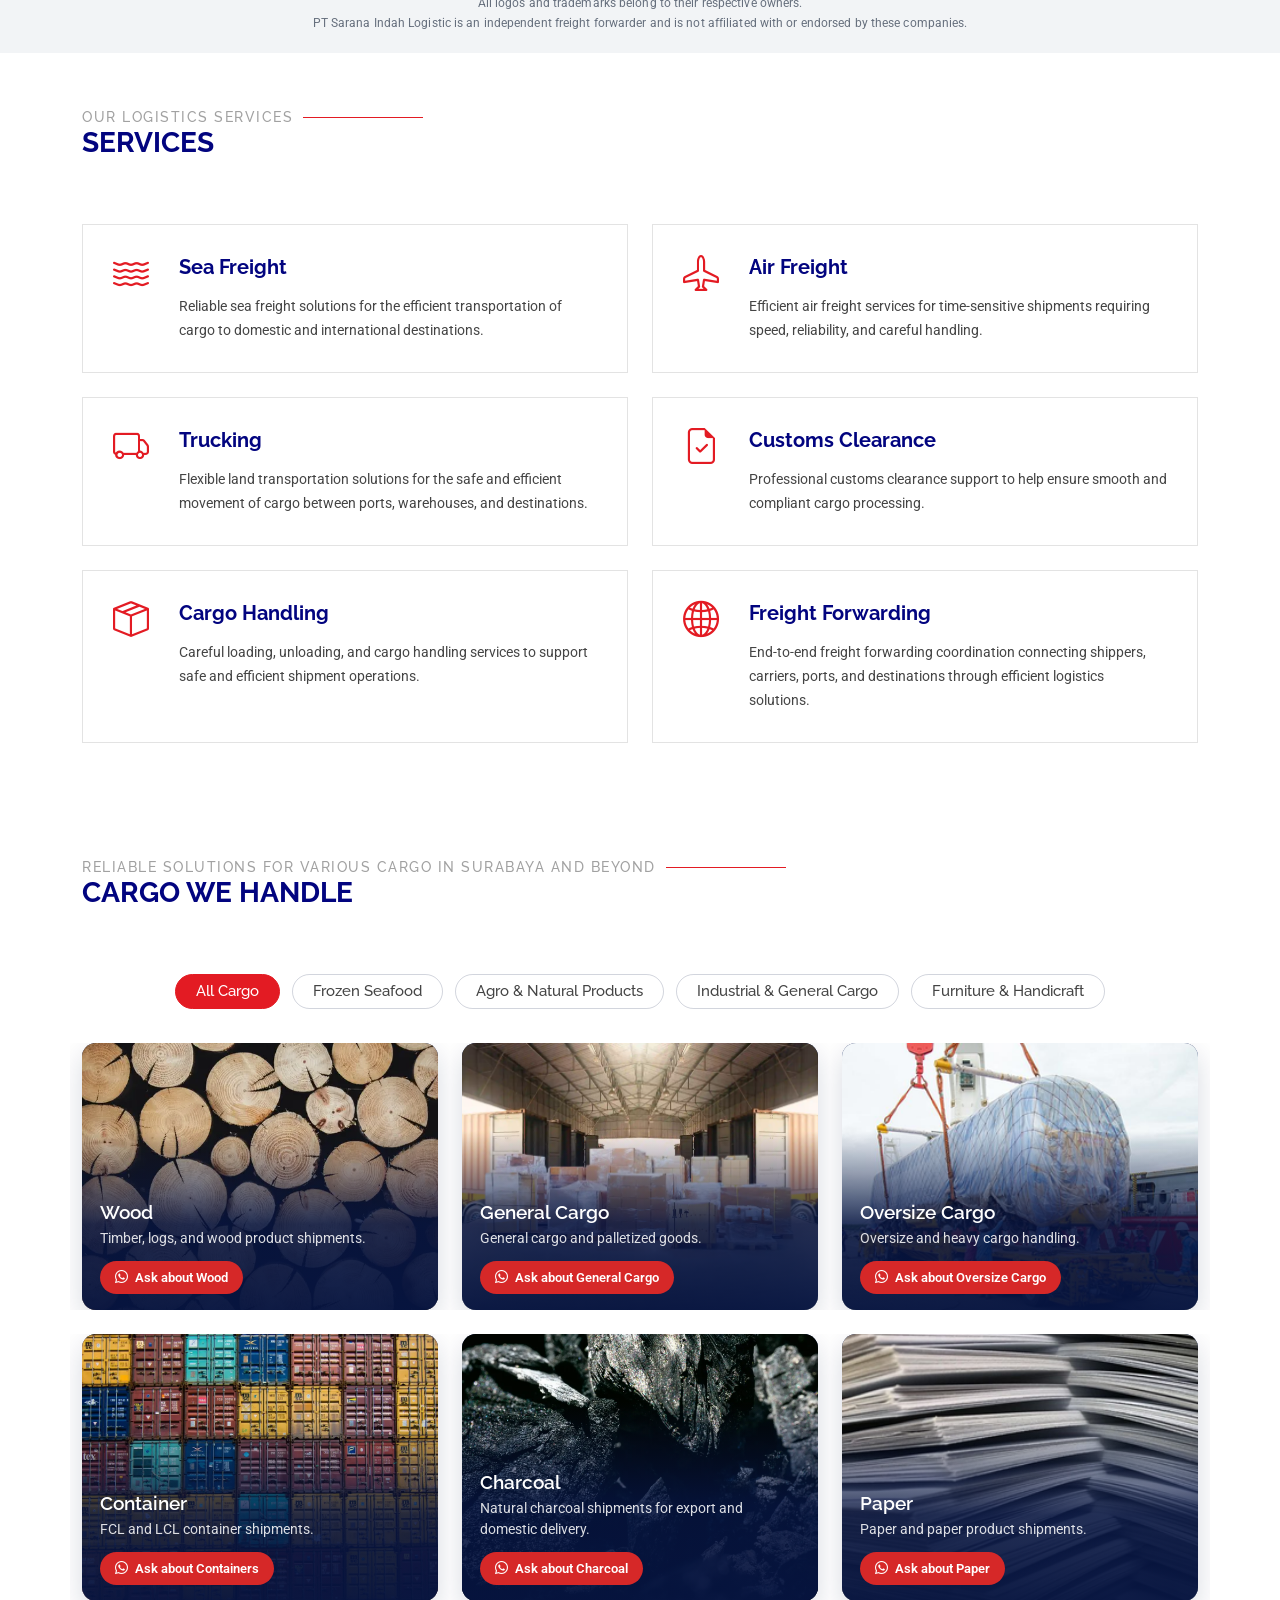
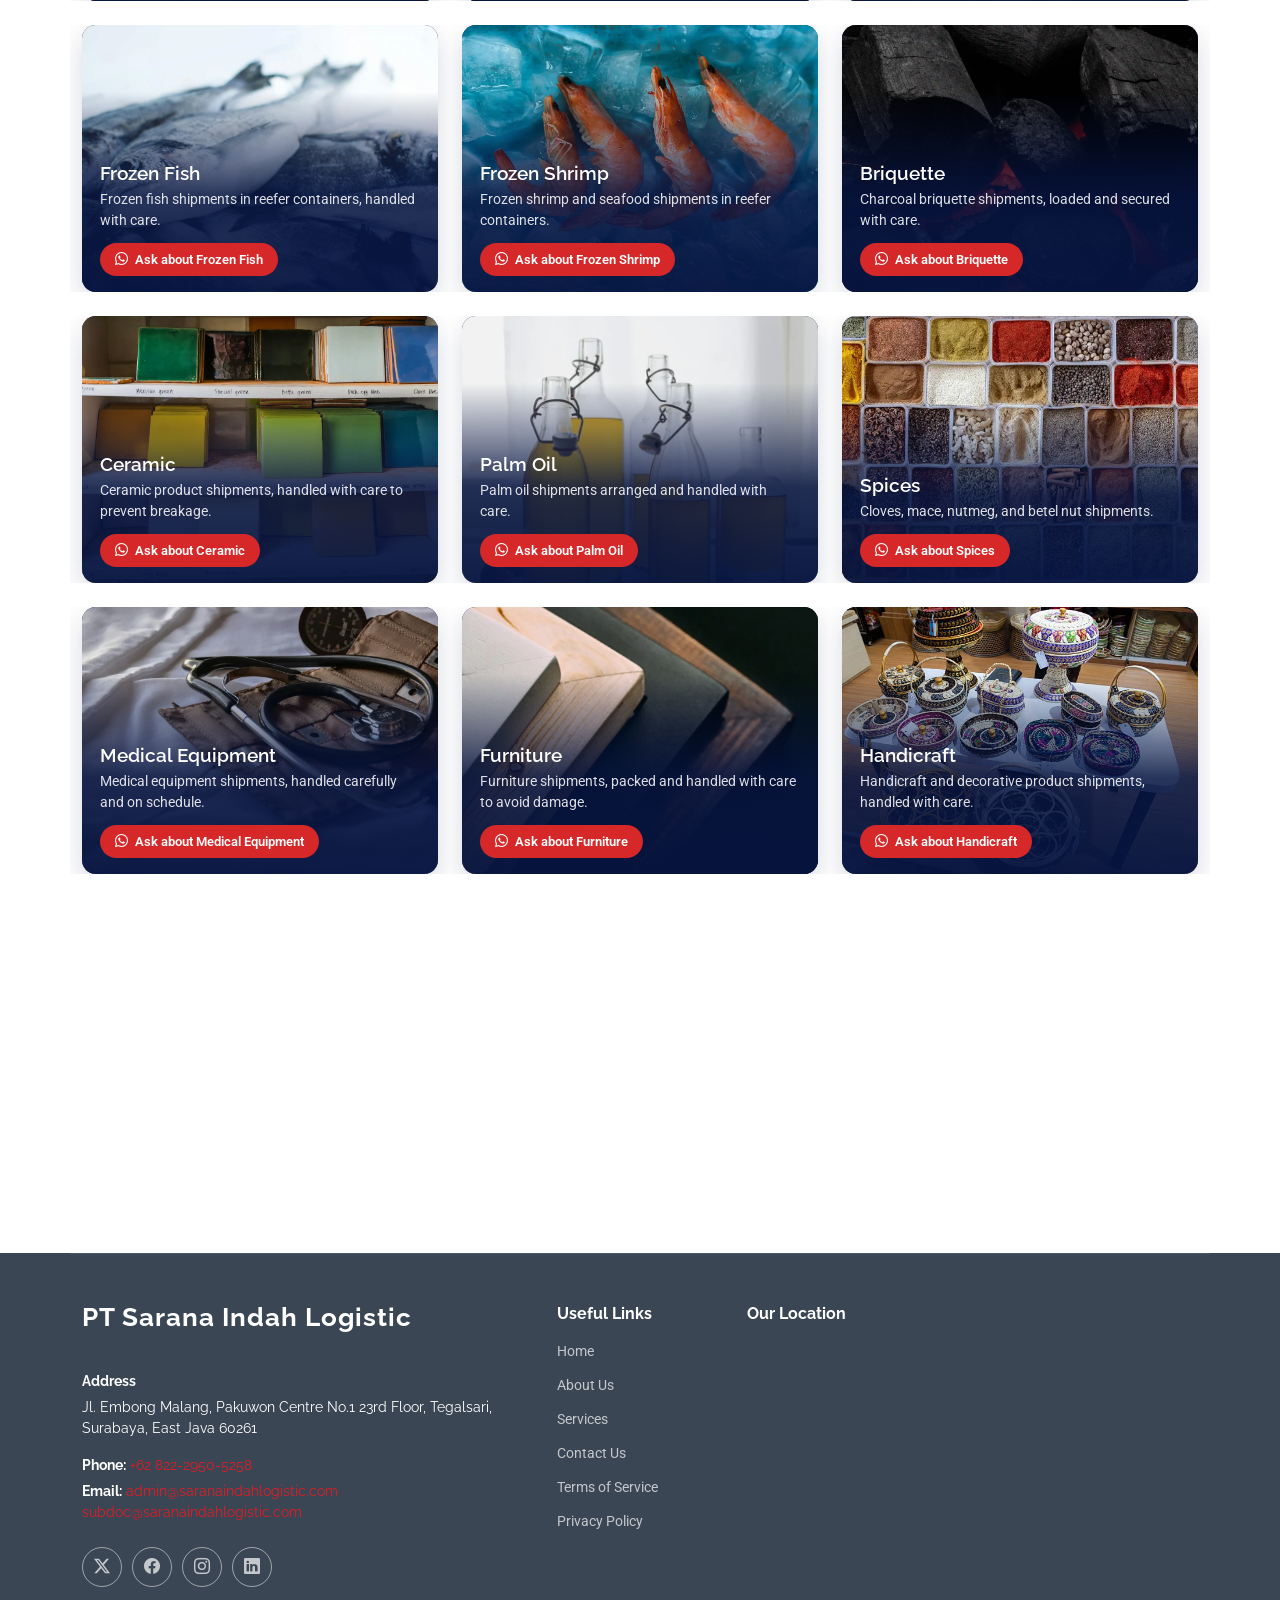
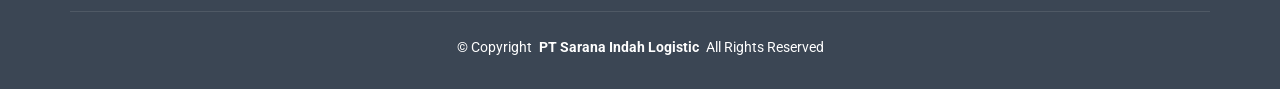
==== commit 28bfb036: "UPDATE FAVICON" ====
--- a/index.html
+++ b/index.html
@@ -61,8 +61,9 @@
   </script>
 
   <!-- Favicons -->
-  <link href="assets/img/logo.png" rel="icon" type="image/png">
-  <link href="assets/img/logo.png" rel="apple-touch-icon">
+  <link rel="icon" href="/favicon.ico" sizes="48x48">
+  <link rel="icon" type="image/png" href="/favicon-192x192.png" sizes="192x192">
+  <link rel="apple-touch-icon" href="/apple-touch-icon.png">
 
   <!-- Fonts -->
   <link href="https://fonts.googleapis.com" rel="preconnect">
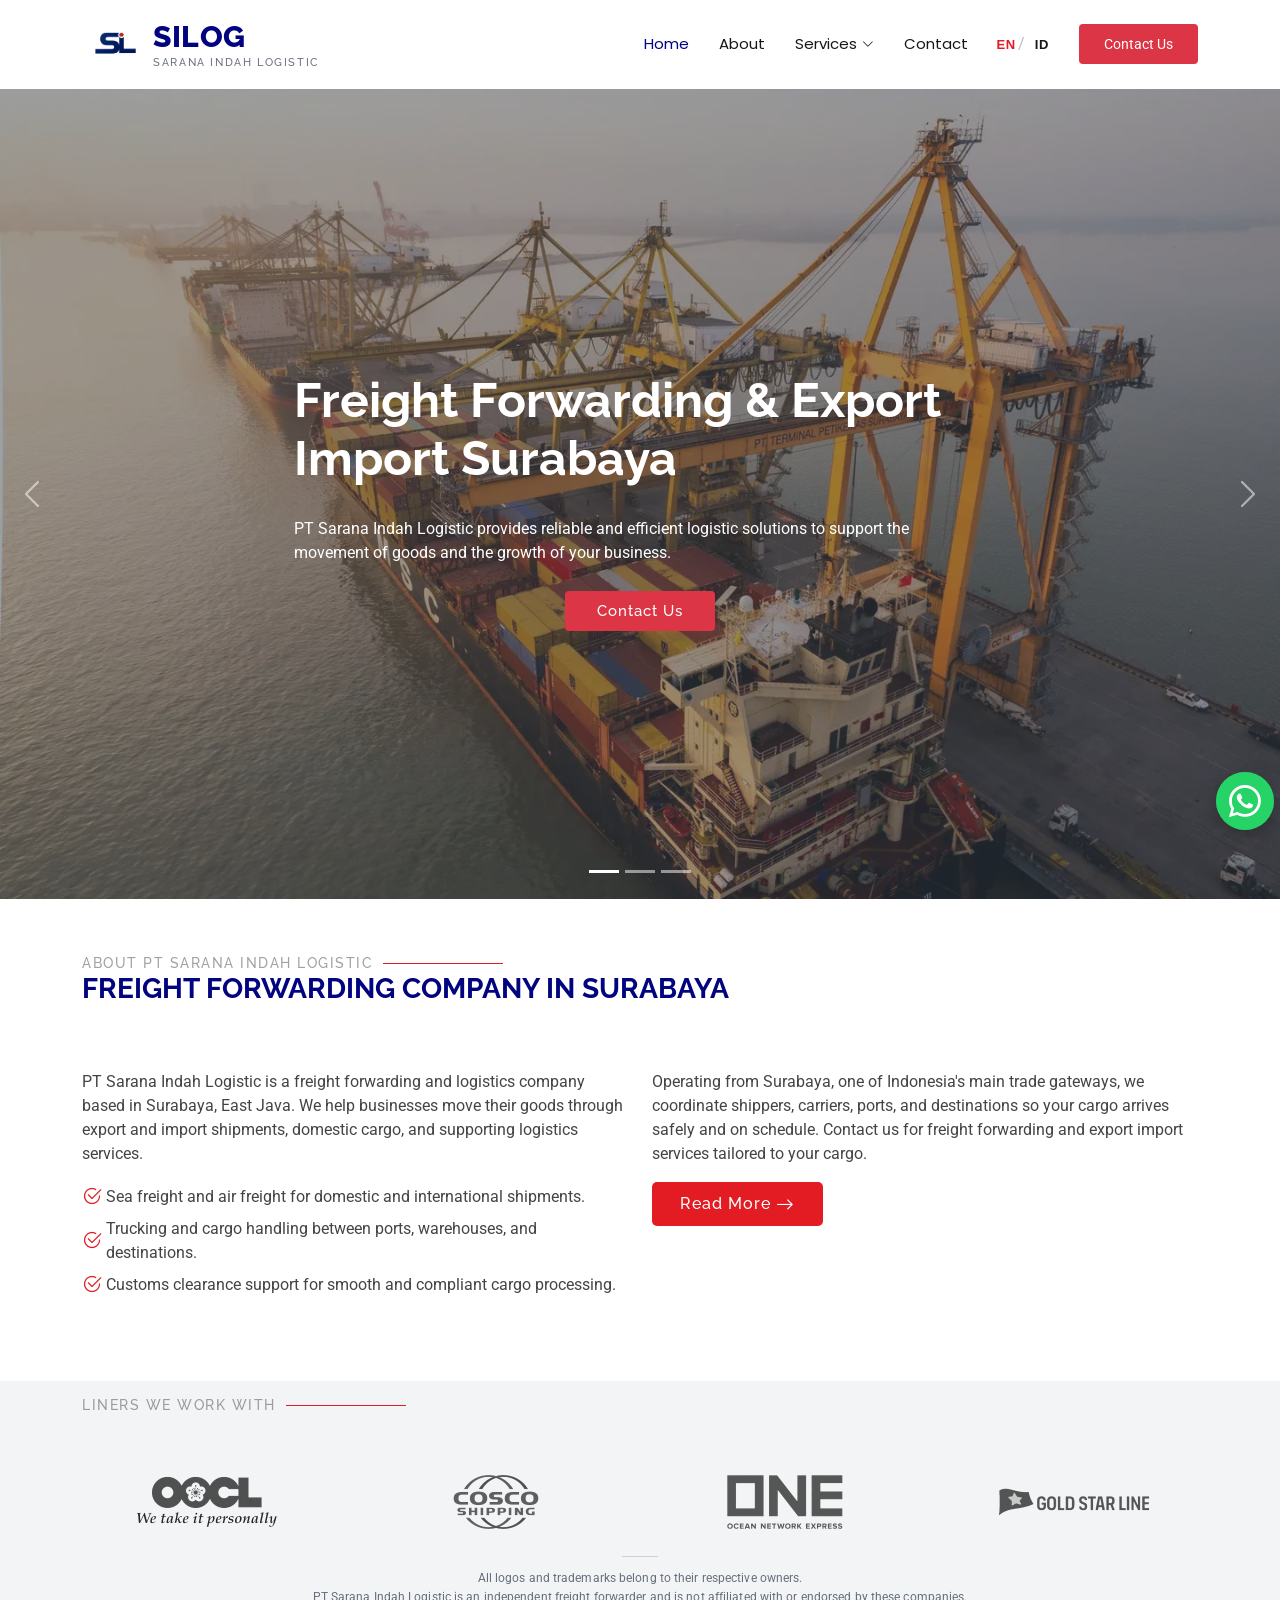
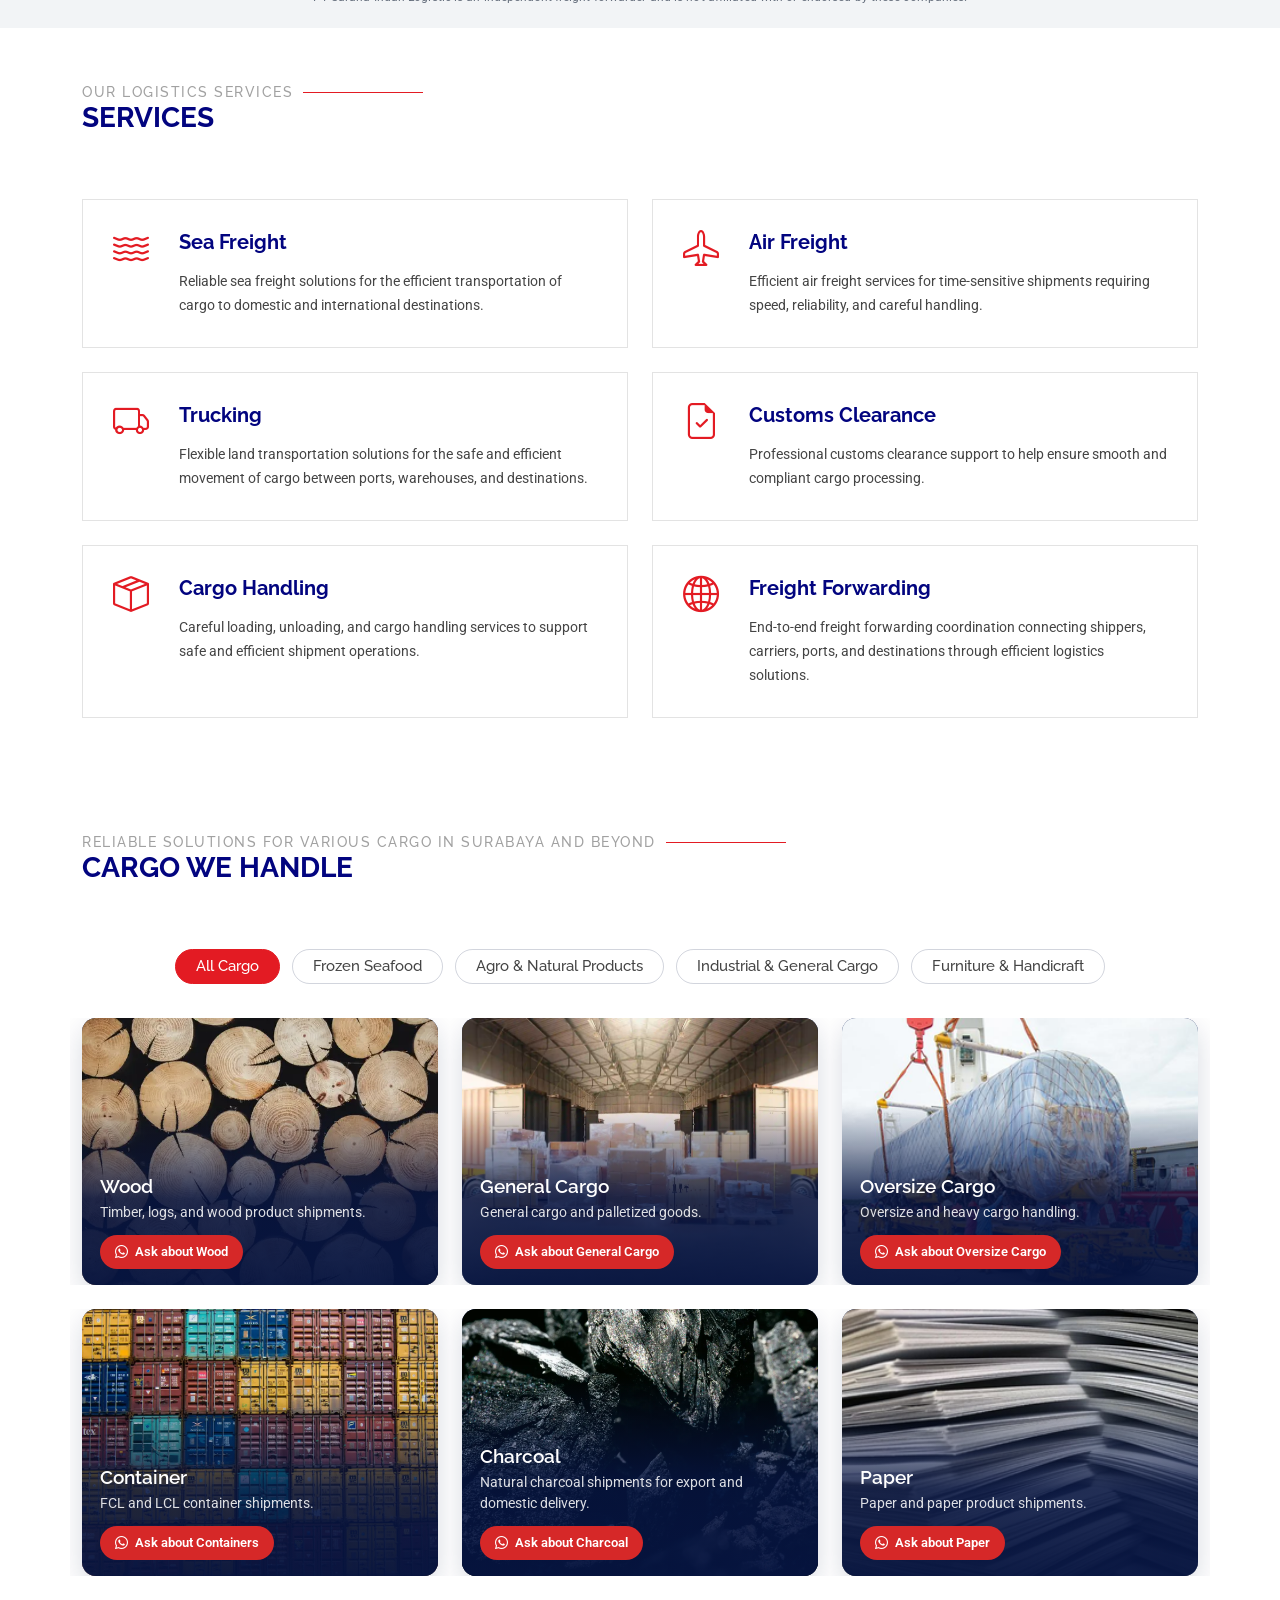
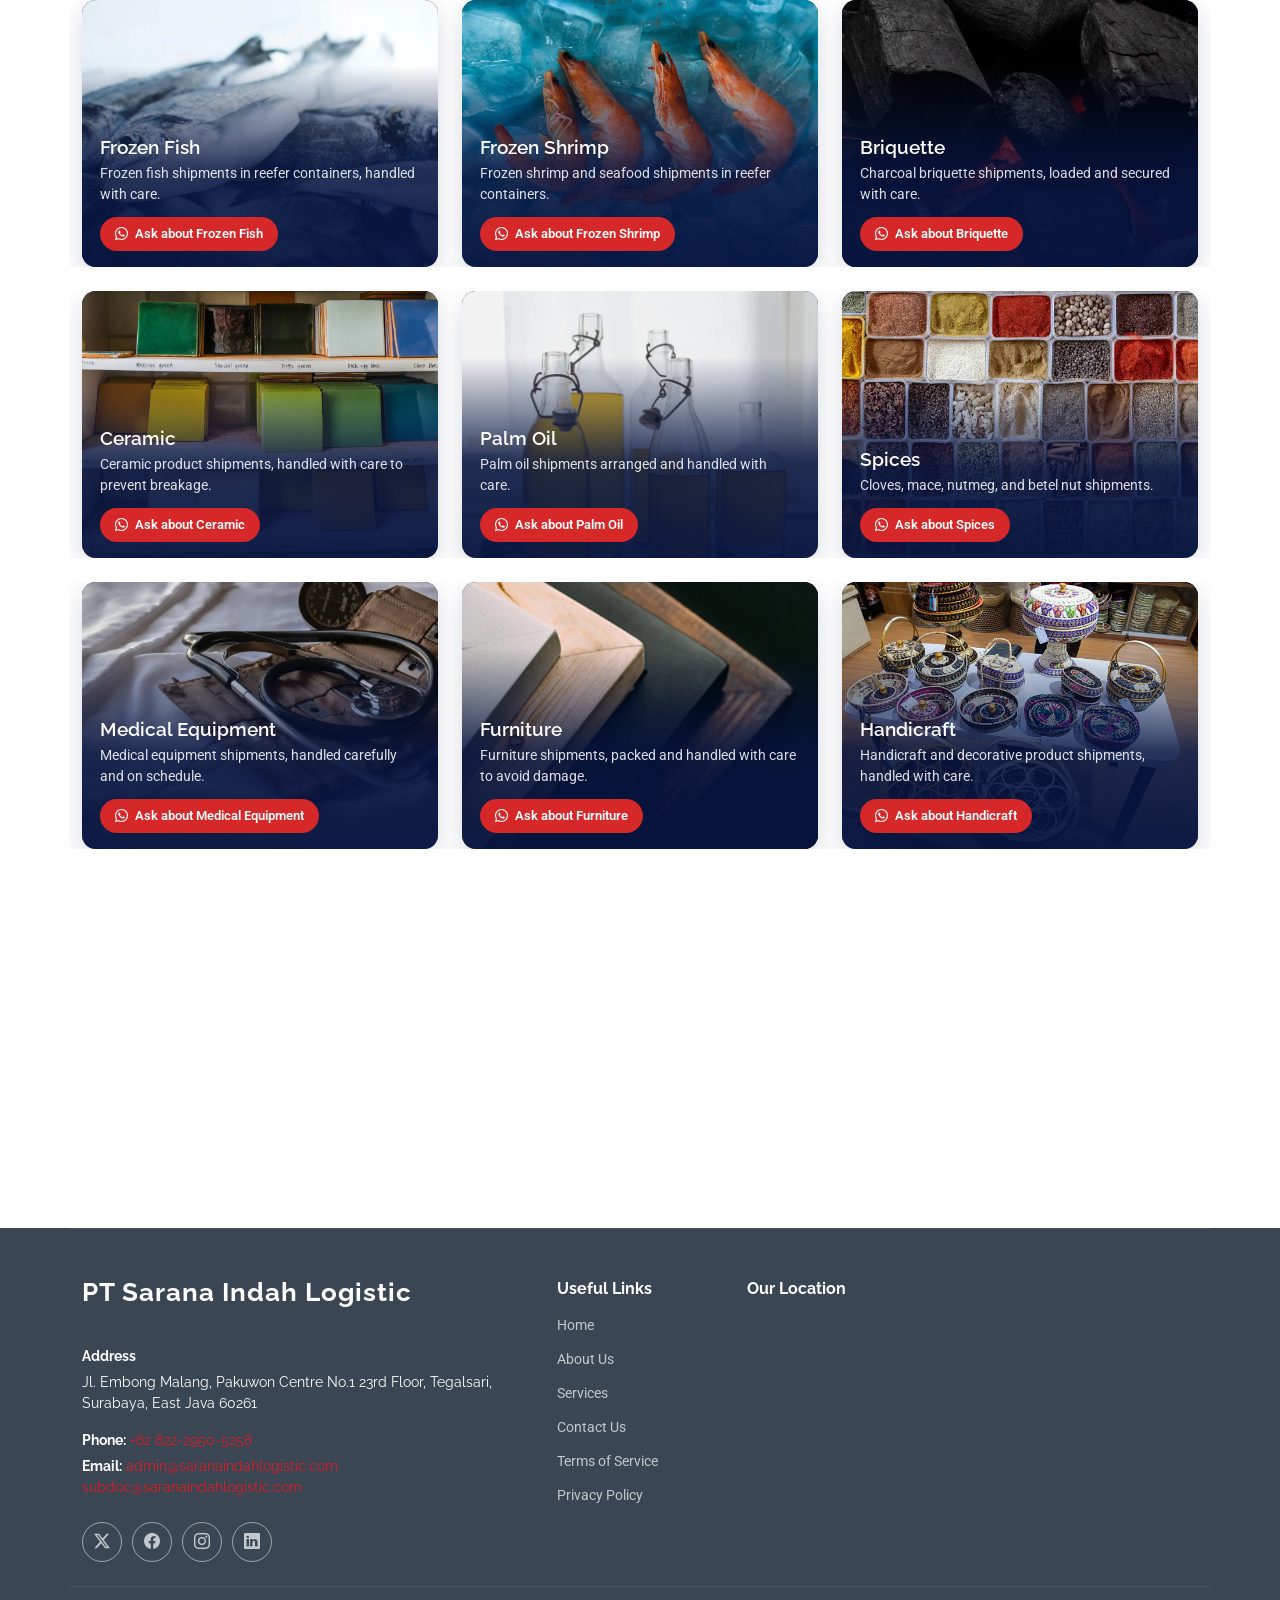
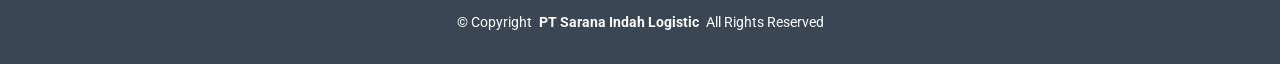
==== commit d14b6a00: "update indonesia language" ====
--- a/index.html
+++ b/index.html
@@ -7,6 +7,9 @@
   <title>Freight Forwarding Surabaya | Sarana Indah Logistic (SiLog)</title>
   <meta name="description" content="PT Sarana Indah Logistic offers freight forwarding and export import services in Surabaya: sea freight, air freight, trucking, and customs clearance.">
   <link rel="canonical" href="https://saranaindahlogistic.com/">
+  <link rel="alternate" hreflang="en" href="https://saranaindahlogistic.com/">
+  <link rel="alternate" hreflang="id" href="https://saranaindahlogistic.com/id/">
+  <link rel="alternate" hreflang="x-default" href="https://saranaindahlogistic.com/">
   <meta name="robots" content="index, follow">
 
   <!-- Open Graph -->
@@ -96,6 +99,16 @@
       .header .logo .brand-full { font-size: 7.5px; letter-spacing: 1px; margin-top: 4px; }
       .header .logo .brand-full::after { display: none; }
     }
+  
+    /* Language switcher (EN | ID) */
+    .navmenu .lang-switch { display: flex; align-items: center; gap: 2px; padding-left: 6px; }
+    .navmenu .lang-switch a { padding: 4px 8px; font-size: 13px; font-weight: 600; letter-spacing: .6px; border-radius: 6px; }
+    .navmenu .lang-switch a.current { color: var(--accent-color); pointer-events: none; }
+    .navmenu .lang-switch span { opacity: .35; }
+    @media (max-width: 1199px) {
+      .navmenu .lang-switch { padding: 10px 20px; }
+      .navmenu .lang-switch a { padding: 6px 10px; font-size: 15px; }
+    }
   </style>
   <style id="silog-hero">
     /* Hero: first slide title is the page H1 (same look as the template's hero h2) */
@@ -227,6 +240,12 @@
       content: ""; display: block; width: 36px; height: 1px; margin: 0 auto 12px;
       background: rgba(8, 24, 68, .16);
     }
+  
+    /* Liner logos: every logo sits in the same box, so sizes look even */
+    .clients .clients-swiper .client-logo img {
+      width: 180px; max-width: 100%; height: 64px; padding: 0;
+      object-fit: contain; opacity: .85; filter: grayscale(100);
+    }
   </style>
 </head>
 
@@ -235,7 +254,7 @@
   <header id="header" class="header d-flex align-items-center sticky-top">
     <div class="container-fluid container-xl position-relative d-flex align-items-center">
 
-      <a href="index.html" class="logo d-flex align-items-center me-auto">
+      <a href="/" class="logo d-flex align-items-center me-auto">
         <img src="assets/img/logo.png" alt="PT Sarana Indah Logistic (SiLog) logo">
         <span class="brand-lockup">
           <span class="brand-name">SiLog</span>
@@ -246,22 +265,23 @@
       <nav id="navmenu" class="navmenu">
         <ul>
           <li><a href="#hero" class="active">Home</a></li>
-          <li><a href="about.html">About</a></li>
+          <li><a href="/about">About</a></li>
           <li class="dropdown">
           <a href="#services">
             <span>Services</span>
             <i class="bi bi-chevron-down toggle-dropdown"></i>
           </a>
           <ul>
-            <li><a href="services.html#sea-freight">Sea Freight</a></li>
-            <li><a href="services.html#air-freight">Air Freight</a></li>
-            <li><a href="services.html#customs-clearance">Customs Clearance</a></li>
-            <li><a href="services.html#trucking">Trucking</a></li>
-            <li><a href="services.html#cargo-handling">Cargo Handling</a></li>
-            <li><a href="services.html#freight-forwarding">Freight Forwarding</a></li>
+            <li><a href="/services#sea-freight">Sea Freight</a></li>
+            <li><a href="/services#air-freight">Air Freight</a></li>
+            <li><a href="/services#customs-clearance">Customs Clearance</a></li>
+            <li><a href="/services#trucking">Trucking</a></li>
+            <li><a href="/services#cargo-handling">Cargo Handling</a></li>
+            <li><a href="/services#freight-forwarding">Freight Forwarding</a></li>
           </ul>
           </li>
-          <li><a href="contact.html">Contact</a></li>
+          <li><a href="/contact">Contact</a></li>
+          <li class="lang-switch"><a href="/" hreflang="en" lang="en" title="English" class="current" aria-current="true">EN</a><span aria-hidden="true">/</span><a href="/id/index.html" hreflang="id" lang="id" title="Bahasa Indonesia">ID</a></li>
         </ul>
         <i class="mobile-nav-toggle d-xl-none bi bi-list"></i>
       </nav>
@@ -353,7 +373,7 @@
 
           <div class="col-lg-6" data-aos="fade-up" data-aos-delay="200">
             <p>Operating from Surabaya, one of Indonesia's main trade gateways, we coordinate shippers, carriers, ports, and destinations so your cargo arrives safely and on schedule. Contact us for freight forwarding and export import services tailored to your cargo.</p>
-            <a href="about.html" class="read-more"><span>Read More</span><i class="bi bi-arrow-right"></i></a>
+            <a href="/about" class="read-more"><span>Read More</span><i class="bi bi-arrow-right"></i></a>
           </div>
 
         </div>
@@ -393,100 +413,51 @@
             }
           </script>
           <div class="swiper-wrapper align-items-center">
-          
             <div class="swiper-slide client-logo">
               <img src="assets/img/logo/evergreen.webp" class="img-fluid" alt="Evergreen logo" loading="lazy">
             </div>
-          
             <div class="swiper-slide client-logo">
               <img src="assets/img/logo/oocl.webp" class="img-fluid" alt="OOCL logo" loading="lazy">
             </div>
-          
             <div class="swiper-slide client-logo">
               <img src="assets/img/logo/cosco.webp" class="img-fluid" alt="COSCO logo" loading="lazy">
             </div>
-          
             <div class="swiper-slide client-logo">
               <img src="assets/img/logo/one.png" class="img-fluid" alt="ONE logo" loading="lazy">
             </div>
-          
             <div class="swiper-slide client-logo">
               <img src="assets/img/logo/goldstart.webp" class="img-fluid" alt="Gold Star Line logo" loading="lazy">
             </div>
-          
             <div class="swiper-slide client-logo">
               <img src="assets/img/logo/kmtc.webp" class="img-fluid" alt="KMTC logo" loading="lazy">
             </div>
-
             <div class="swiper-slide client-logo">
               <img src="assets/img/logo/cma.webp" class="img-fluid" alt="CMA CGM logo" loading="lazy">
             </div>
-
-            <div class="swiper-slide client-logo">
-              <img src="assets/img/logo/maersk.webp" class="img-fluid" alt="CMA CGM logo" loading="lazy">
-            </div>
-
-            <div class="swiper-slide client-logo">
-              <img src="assets/img/logo/hapag.png" class="img-fluid" alt="HAPAG logo" loading="lazy">
-            </div>
-
-            <div class="swiper-slide client-logo">
-              <img src="assets/img/logo/msc.webp" class="img-fluid" alt="HAPAG logo" loading="lazy">
-            </div>
-
-            <div class="swiper-slide client-logo">
-              <img src="assets/img/logo/SITC.webp" class="img-fluid" alt="HAPAG logo" loading="lazy">
-            </div>
-
-            <div class="swiper-slide client-logo">
-              <img src="assets/img/logo/evergreen.webp" class="img-fluid" alt="Evergreen logo" loading="lazy">
-            </div>
-          
-            <div class="swiper-slide client-logo">
-              <img src="assets/img/logo/oocl.webp" class="img-fluid" alt="OOCL logo" loading="lazy">
-            </div>
-          
-            <div class="swiper-slide client-logo">
-              <img src="assets/img/logo/cosco.webp" class="img-fluid" alt="COSCO logo" loading="lazy">
-            </div>
-          
-            <div class="swiper-slide client-logo">
-              <img src="assets/img/logo/one.png" class="img-fluid" alt="ONE logo" loading="lazy">
-            </div>
-          
-            <div class="swiper-slide client-logo">
-              <img src="assets/img/logo/goldstart.webp" class="img-fluid" alt="Gold Star Line logo" loading="lazy">
-            </div>
-          
-            <div class="swiper-slide client-logo">
-              <img src="assets/img/logo/kmtc.webp" class="img-fluid" alt="KMTC logo" loading="lazy">
-            </div>
-
-            <div class="swiper-slide client-logo">
-              <img src="assets/img/logo/cma.webp" class="img-fluid" alt="CMA CGM logo" loading="lazy">
-            </div>
-
-            <div class="swiper-slide client-logo">
-              <img src="assets/img/logo/maersk.webp" class="img-fluid" alt="CMA CGM logo" loading="lazy">
-            </div>
-
-            <div class="swiper-slide client-logo">
-              <img src="assets/img/logo/hapag.png" class="img-fluid" alt="HAPAG logo" loading="lazy">
-            </div>
-
-            <div class="swiper-slide client-logo">
-              <img src="assets/img/logo/msc.webp" class="img-fluid" alt="HAPAG logo" loading="lazy">
-            </div>
-
-            <div class="swiper-slide client-logo">
-              <img src="assets/img/logo/SITC.webp" class="img-fluid" alt="HAPAG logo" loading="lazy">
+            <div class="swiper-slide client-logo">
+              <img src="assets/img/logo/maersk.webp" class="img-fluid" alt="Maersk logo" loading="lazy">
+            </div>
+            <div class="swiper-slide client-logo">
+              <img src="assets/img/logo/hapag.png" class="img-fluid" alt="Hapag-Lloyd logo" loading="lazy">
+            </div>
+            <div class="swiper-slide client-logo">
+              <img src="assets/img/logo/msc.webp" class="img-fluid" alt="MSC logo" loading="lazy">
+            </div>
+            <div class="swiper-slide client-logo">
+              <img src="assets/img/logo/SITC.webp" class="img-fluid" alt="SITC logo" loading="lazy">
+            </div>
+            <div class="swiper-slide client-logo">
+              <img src="assets/img/logo/yangming.png" class="img-fluid" alt="Yang Ming logo" loading="lazy">
             </div>
           </div>
         </div> 
 
         <p class="liners-note" data-aos="fade-up" data-aos-delay="200">All logos and trademarks belong to their respective owners. 
+
           <br> PT Sarana Indah Logistic is an independent freight forwarder and is not affiliated with or endorsed by these companies.
+
         </p>
+
       </div>
         
     </section><!-- /Clients Section -->
@@ -512,7 +483,7 @@
             
               <div>
                 <h4 class="title">
-                  <a href="services.html#sea-freight" class="stretched-link">
+                  <a href="/services#sea-freight" class="stretched-link">
                     Sea Freight
                   </a>
                 </h4>
@@ -537,7 +508,7 @@
             
               <div>
                 <h4 class="title">
-                  <a href="services.html#air-freight" class="stretched-link">
+                  <a href="/services#air-freight" class="stretched-link">
                     Air Freight
                   </a>
                 </h4>
@@ -562,7 +533,7 @@
             
               <div>
                 <h4 class="title">
-                  <a href="services.html#trucking" class="stretched-link">
+                  <a href="/services#trucking" class="stretched-link">
                     Trucking
                   </a>
                 </h4>
@@ -587,7 +558,7 @@
             
               <div>
                 <h4 class="title">
-                  <a href="services.html#customs-clearance" class="stretched-link">
+                  <a href="/services#customs-clearance" class="stretched-link">
                     Customs Clearance
                   </a>
                 </h4>
@@ -611,7 +582,7 @@
             
               <div>
                 <h4 class="title">
-                  <a href="services.html#cargo-handling" class="stretched-link">
+                  <a href="/services#cargo-handling" class="stretched-link">
                     Cargo Handling
                   </a>
                 </h4>
@@ -635,7 +606,7 @@
             
               <div>
                 <h4 class="title">
-                  <a href="services.html#freight-forwarding" class="stretched-link">
+                  <a href="/services#freight-forwarding" class="stretched-link">
                     Freight Forwarding
                   </a>
                 </h4>
@@ -871,7 +842,7 @@
           </div>
           <div class="cta-actions">
             <a class="btn-cta-wa" href="https://wa.me/6282229505258?text=Halo%20PT%20Sarana%20Indah%20Logistic%2C%20saya%20ingin%20menanyakan%20pengiriman%20kargo." target="_blank" rel="noopener"><i class="bi bi-whatsapp"></i> Chat on WhatsApp</a>
-            <a class="btn-cta-quote" href="contact.html">Request a Quote <i class="bi bi-arrow-right"></i></a>
+            <a class="btn-cta-quote" href="/contact">Request a Quote <i class="bi bi-arrow-right"></i></a>
             <span class="cta-hours"><i class="bi bi-clock"></i> Office hours 08:30 &ndash; 17:30 (WIB)</span>
           </div>
         </div>
@@ -888,7 +859,7 @@
         <!-- Company Information -->
         <div class="col-lg-5 col-md-6 footer-about">
 
-          <a href="index.html" class="logo d-flex align-items-center">
+          <a href="/" class="logo d-flex align-items-center">
             <span class="sitename">PT Sarana Indah Logistic</span>
           </a>
 
@@ -940,15 +911,15 @@
             </li>
 
             <li>
-              <a href="about.html">About Us</a>
+              <a href="/about">About Us</a>
             </li>
 
             <li>
-              <a href="services.html">Services</a>
+              <a href="/services">Services</a>
             </li>
 
             <li>
-              <a href="contact.html">Contact Us</a>
+              <a href="/contact">Contact Us</a>
             </li>
 
             <li>
